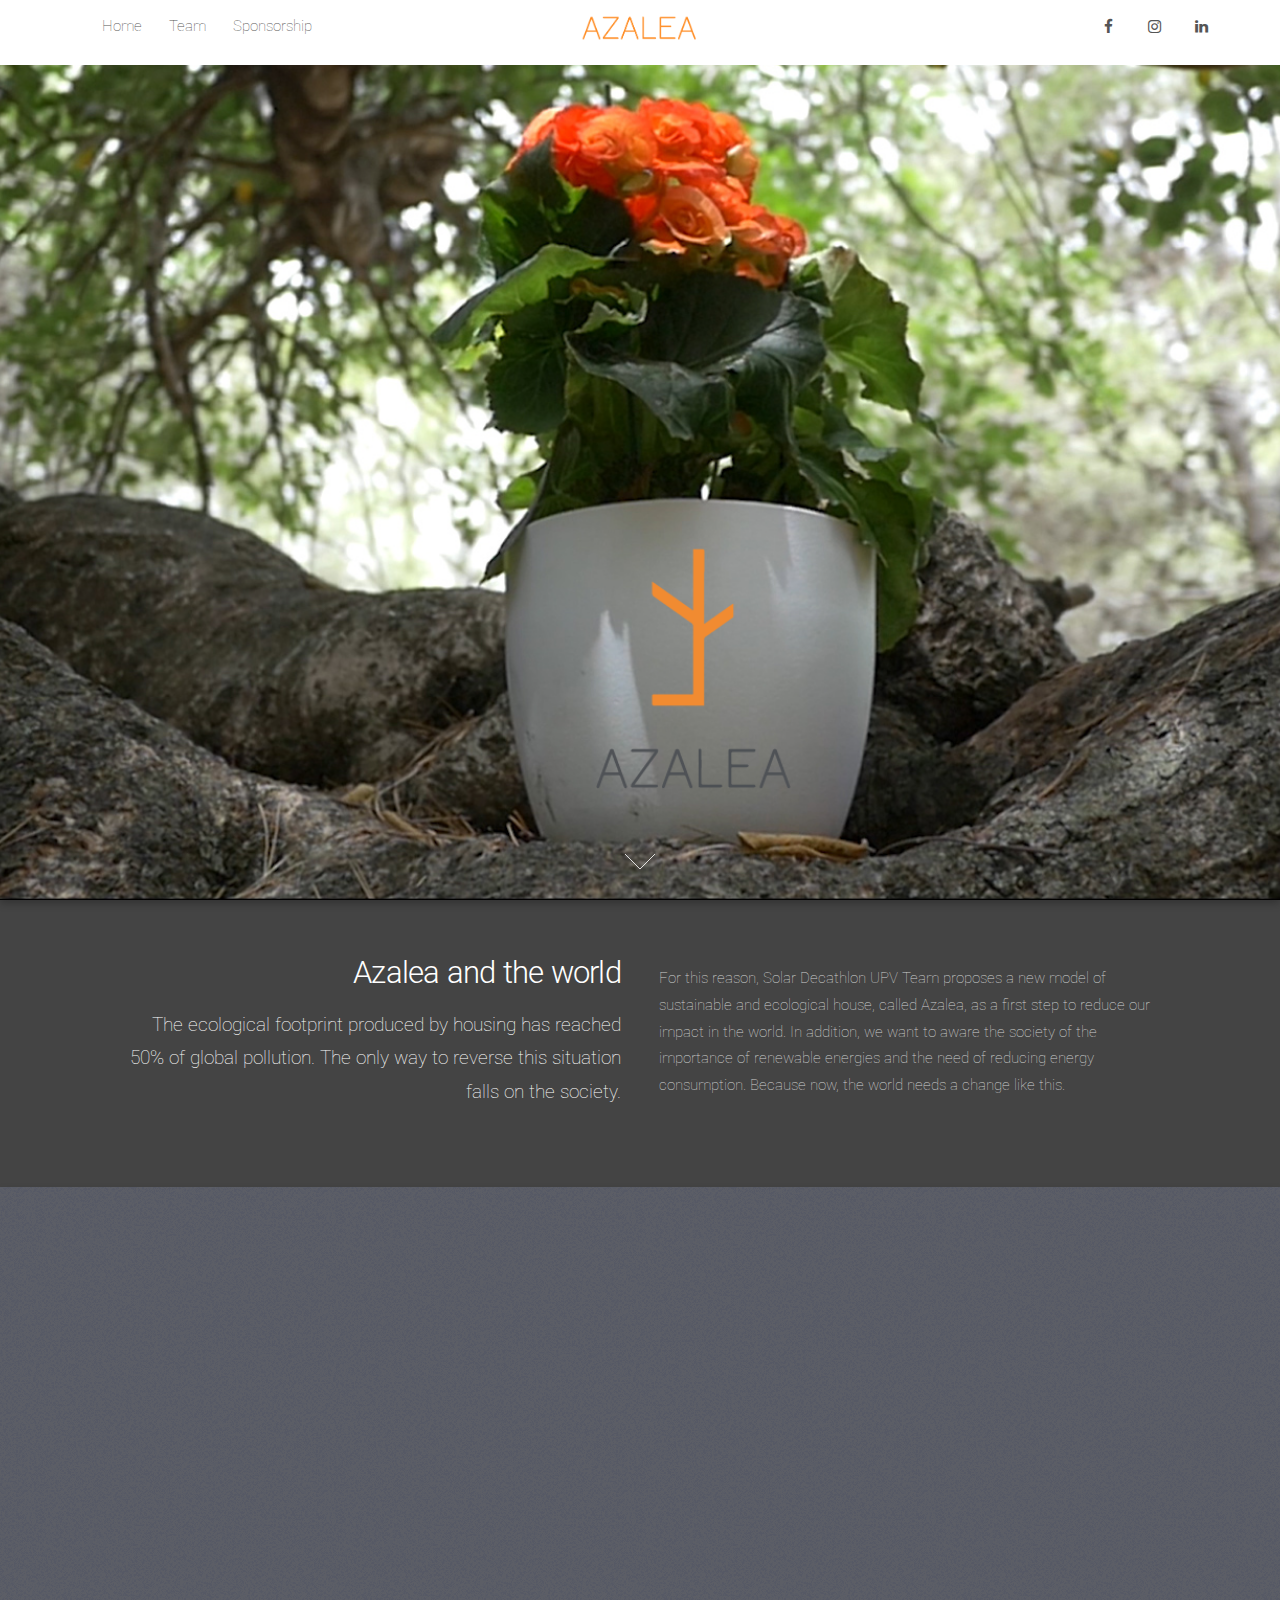
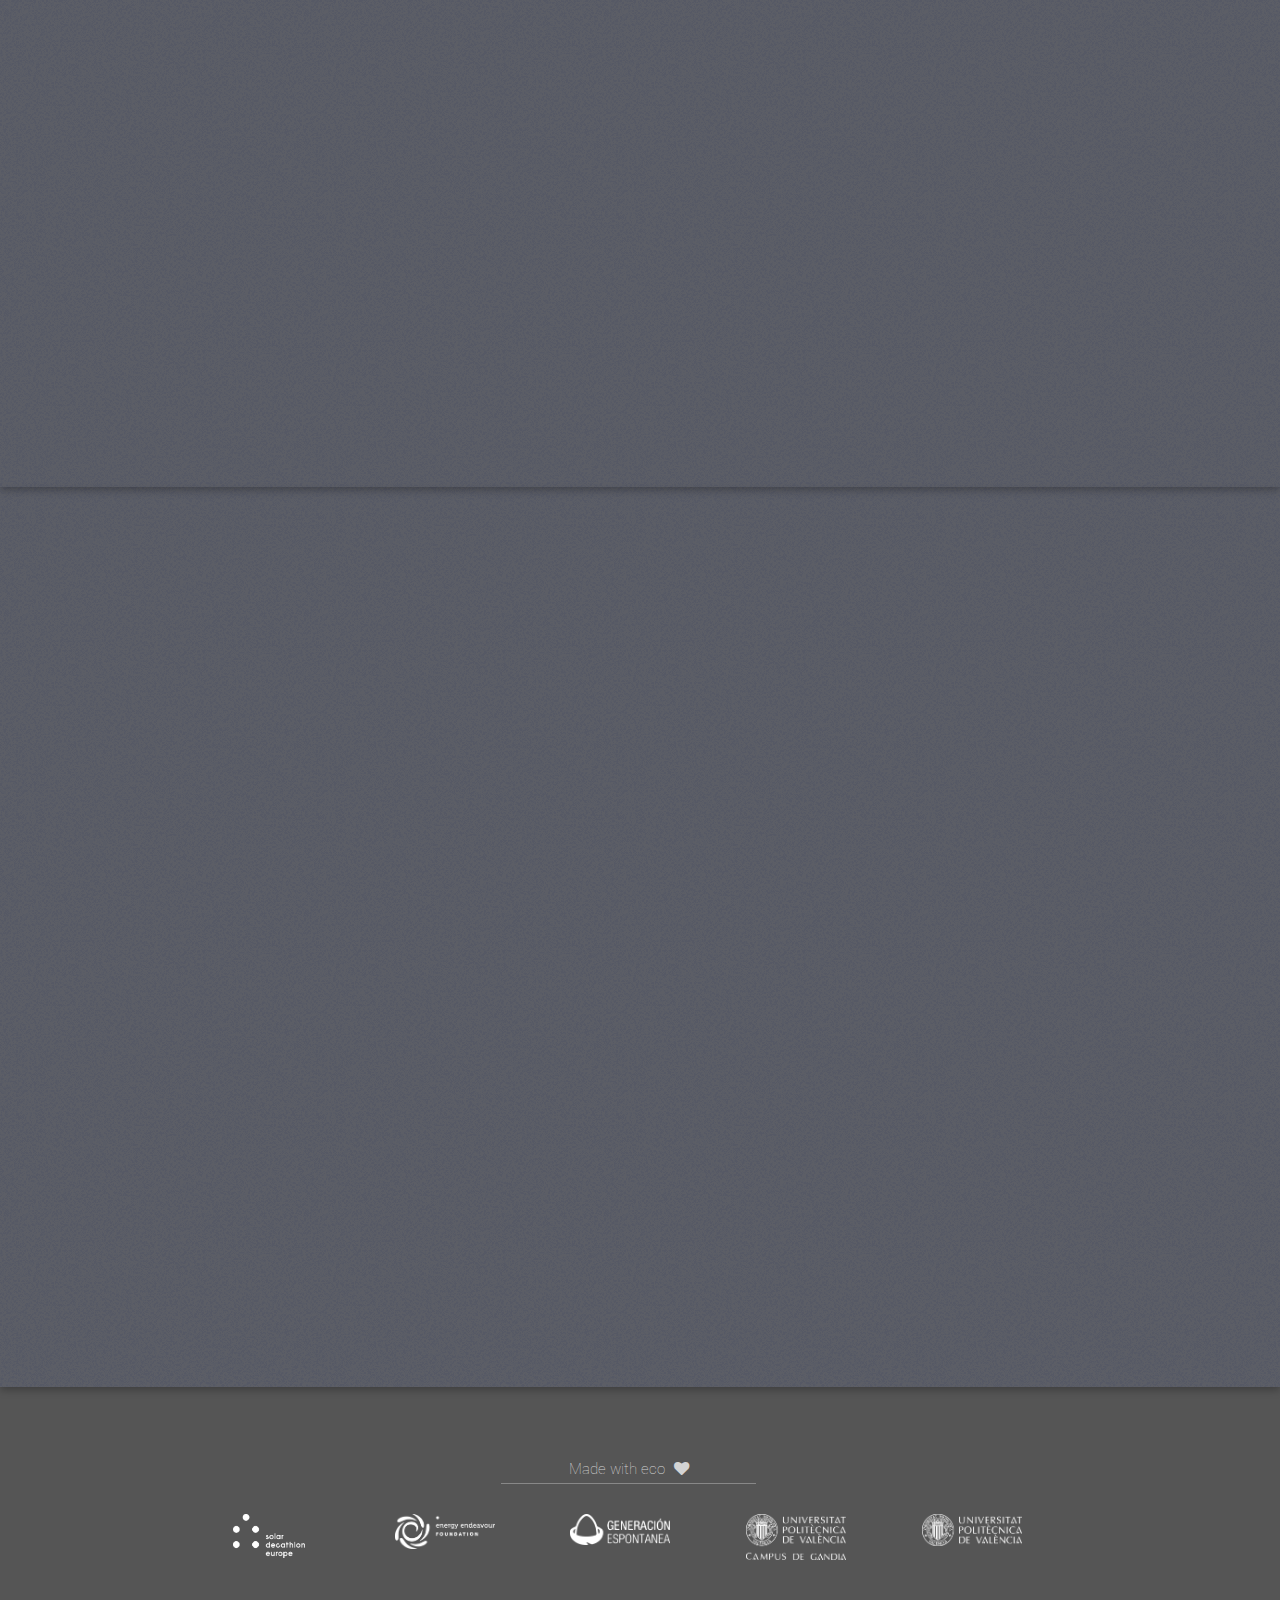
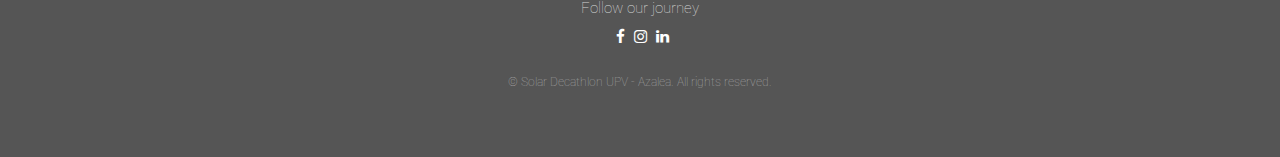
==== pruebas/index.html @ 136bdf91 "Imatge equip" ====
<!DOCTYPE HTML>
<html>
	<head>
		<title>SD UPV · AZALEA</title>
		<meta charset="utf-8" />
		<meta name="viewport" content="width=device-width, initial-scale=1" />
		<!--[if lte IE 8]><script src="assets/js/ie/html5shiv.js"></script><![endif]-->
		<link rel="stylesheet" href="assets/css/main.css" />
		<link rel="stylesheet" href="assets/css/styles.css" />
		<!--[if lte IE 9]><link rel="stylesheet" href="assets/css/ie9.css" /><![endif]-->
		<!--[if lte IE 8]><link rel="stylesheet" href="assets/css/ie8.css" /><![endif]-->
	</head>
	<body class="landing">
		<div id="page-wrapper">

			<!-- Header -->
				<header id="header">
					<nav id="nav">
						<div class="container">
							<div class="row">
								<div class="4u 12u$(medium) pages">
									<ul>
										<li><a href="index.html">Home</a></li>
										<li><a href="team.html">Team</a></li>
										<li><a href="sponsorship.html">Sponsorship</a></li>
									</ul>
								</div>
								<div class="4u 12u$(medium) azalealogo">
									<img src="images/azalea.png" class="logo">
								</div>
								<div class="4u 12u$(medium)">
									<ul class="rrss">
										<li><a target="_blank" href="https://www.facebook.com/azaleaupv/?notif_t=fbpage_fan_invite&notif_id=1496694563465762" class="icon fa-facebook"><span class="label"></span></a></li>
										<li><a target="_blank" href="https://www.instagram.com/azaleaupv/" class="icon fa-instagram"><span class="label"></span></a></li>
										<li><a target="_blank" href="https://www.linkedin.com/company/11190028/" class="icon fa-linkedin"><span class="label"></span></a></li>
									</ul>
								</div>
							</div>
						</div>
					</nav>
				</header>

			<!-- Banner -->
				<section id="banner" class="banner_index">
					<div class="content">
					</div>
					<a href="#one" class="goto-next scrolly">Next</a>
				</section>

			<!-- One -->
				<section id="one" class="style1 bottom">
					<div class="content">
						<div class="container">
							<div class="row first">
								<div class="6u 12u$(medium)">
									<header>
										<h2 class="name">Azalea and the world</h2>
										<p class="footprint">The ecological footprint produced by housing has reached 50% of global pollution. The only way to reverse this situation falls on the society.</p>
									</header>
								</div>
								<div class="6u 12u$(medium) sdupv_text">
									<p>For this reason, Solar Decathlon UPV Team proposes a new model of sustainable and ecological house, called Azalea, as a first step to reduce our impact in the world. In addition, we want to aware the society of the importance of renewable energies and the need of reducing energy consumption. Because now, the world needs a change like this.</p>
								</div>
							</div>
						</div>







					</div>
					<a href="#two" class="goto-next scrolly">Next</a>
				</section>

			<!-- Two -->
				<section id="two" class="spotlight style2 right">
					<span class="image fit main"><img src="images/pic03.jpg" alt="" /></span>
					<div class="content sde">
						<div class="sdeimage">
						<img src="images/sdewhite.png" class="sdewhite">
						</div>
						<header class="sdeimage">
							<h2>Solar Decathlon Europe</h2>
							<p class="place">Hungary 2019</p>
						</header>
						<p class="sdetext">Solar Decathlon Europe is an International University Competition, promoted by the US government, which seeks research and development of efficient and sustainable housing. For this reason, twenty Universities around the world will compete to present a bioclimatic house project supplied mainly by solar energy. The innovation and the awareness are a fundamental part to create a positive impact on society.</p>
						<ul class="actions sdeimage">
							<li><a href="http://solardecathlon.eu/" target="_blank" class="button">Discover More</a></li>
						</ul>
					</div>
					<a href="#three" class="goto-next scrolly">Next</a>
				</section>

			<!-- Three -->
				<section id="three" class="spotlight style3 left">
					<span class="image fit main bottom"><img src="images/pic09.jpg" alt="" /></span>
					<div class="content team">
						<header>
							<h2>Meet the team</h2>
						</header>
						<p>We are a team of 30 students and professionals composed by different disciplines such as architecture, engineering, audiovisual communication and marketing. Our first step is contend in the Solar Decathlon Europe in Hungary 2019 with Azalea project.</p>
						<ul class="actions">
							<li><a href="team.html" class="button">Meet the Team</a></li>
						</ul>
					</div>
					<a href="#four" class="goto-next scrolly">Next</a>
				</section>

			<!-- Four -->
			<!--	<section id="four" class="wrapper style1 special fade-up">
					<div class="container">
						<header class="major">
							<h2>Accumsan sed tempus adipiscing blandit</h2>
							<p>Iaculis ac volutpat vis non enim gravida nisi faucibus posuere arcu consequat</p>
						</header>
						<div class="box alt">
							<div class="row uniform">
								<section class="4u 6u(medium) 12u$(xsmall)">
									<span class="icon alt major fa-area-chart"></span>
									<h3>Ipsum sed commodo</h3>
									<p>Feugiat accumsan lorem eu ac lorem amet accumsan donec. Blandit orci porttitor.</p>
								</section>
								<section class="4u 6u$(medium) 12u$(xsmall)">
									<span class="icon alt major fa-comment"></span>
									<h3>Eleifend lorem ornare</h3>
									<p>Feugiat accumsan lorem eu ac lorem amet accumsan donec. Blandit orci porttitor.</p>
								</section>
								<section class="4u$ 6u(medium) 12u$(xsmall)">
									<span class="icon alt major fa-flask"></span>
									<h3>Cubilia cep lobortis</h3>
									<p>Feugiat accumsan lorem eu ac lorem amet accumsan donec. Blandit orci porttitor.</p>
								</section>
								<section class="4u 6u$(medium) 12u$(xsmall)">
									<span class="icon alt major fa-paper-plane"></span>
									<h3>Non semper interdum</h3>
									<p>Feugiat accumsan lorem eu ac lorem amet accumsan donec. Blandit orci porttitor.</p>
								</section>
								<section class="4u 6u(medium) 12u$(xsmall)">
									<span class="icon alt major fa-file"></span>
									<h3>Odio laoreet accumsan</h3>
									<p>Feugiat accumsan lorem eu ac lorem amet accumsan donec. Blandit orci porttitor.</p>
								</section>
								<section class="4u$ 6u$(medium) 12u$(xsmall)">
									<span class="icon alt major fa-lock"></span>
									<h3>Massa arcu accumsan</h3>
									<p>Feugiat accumsan lorem eu ac lorem amet accumsan donec. Blandit orci porttitor.</p>
								</section>
							</div>
						</div>
						<footer class="major">
							<ul class="actions">
								<li><a href="#" class="button">Magna sed feugiat</a></li>
							</ul>
						</footer>
					</div>
				</section>
			-->

			<!-- Five -->
			<!--
				<section id="five" class="wrapper style2 special fade">
					<div class="container">
						<header>
							<h2>Magna faucibus lorem diam</h2>
							<p>Ante metus praesent faucibus ante integer id accumsan eleifend</p>
						</header>
						<form method="post" action="#" class="container 50%">
							<div class="row uniform 50%">
								<div class="8u 12u$(xsmall)"><input type="email" name="email" id="email" placeholder="Your Email Address" /></div>
								<div class="4u$ 12u$(xsmall)"><input type="submit" value="Get Started" class="fit special" /></div>
							</div>
						</form>
					</div>
				</section>
			-->
			<!-- Footer -->
				<footer id="footer" class="foot">
					<div class="container">
						<p class="eco">Made with eco <span class="fa fa-heart heart" aria-hidden="true"></span></p>
						<div class="row logosfooter">
							<div class="2u 4u$(medium)">
								<img src="images/sdefooter.png" class="sdefooter">
							</div>
							<div class="2u 4u$(medium)">
								<img src="images/eeffooter.png" class="eeffooter">
							</div>
							<div class="2u 4u$(medium)">
								<img src="images/gefooter.png" class="gefooter">
							</div>
							<div class="2u 4u$(medium)">
								<img src="images/upvgandiafooter.png" class="upvgandiafooter">
							</div>
							<div class="2u 4u$(medium)">
								<img src="images/upvfooter.png" class="upvfooter">
							</div>
						</div>
					</div>
					<div class="container journey">
						<p> Follow our journey</p>
						<div class="row rrssfooter">
							<div class="12u">
								<a target="_blank" href="https://www.facebook.com/azaleaupv/?notif_t=fbpage_fan_invite&notif_id=1496694563465762" class="icon fa-facebook"><span class="label"></span></a>
								<a target="_blank" href="https://www.instagram.com/azaleaupv/" class="icon fa-instagram"><span class="label"></span></a>
								<a target="_blank" href="https://www.linkedin.com/company/11190028/" class="icon fa-linkedin"><span class="label"></span></a>
						</div>
					</div>

					<ul class="copyright">
						<li>&copy; Solar Decathlon UPV - Azalea. All rights reserved.</li>
					</ul>
				</footer>

		</div>

		<!-- Scripts -->
			<script src="assets/js/jquery.min.js"></script>
			<script src="assets/js/jquery.scrolly.min.js"></script>
			<script src="assets/js/jquery.dropotron.min.js"></script>
			<script src="assets/js/jquery.scrollex.min.js"></script>
			<script src="assets/js/skel.min.js"></script>
			<script src="assets/js/util.js"></script>
			<!--[if lte IE 8]><script src="assets/js/ie/respond.min.js"></script><![endif]-->
			<script src="assets/js/main.js"></script>

	</body>
</html>
---- pruebas/assets/css/main.css ----
@import url("font-awesome.min.css");
@import url("https://fonts.googleapis.com/css?family=Roboto:100,300,100italic,300italic");

/*
	Landed by HTML5 UP
	html5up.net | @ajlkn
	Free for personal and commercial use under the CCA 3.0 license (html5up.net/license)
*/

/* Reset */

	html, body, div, span, applet, object, iframe, h1, h2, h3, h4, h5, h6, p, blockquote, pre, a, abbr, acronym, address, big, cite, code, del, dfn, em, img, ins, kbd, q, s, samp, small, strike, strong, sub, sup, tt, var, b, u, i, center, dl, dt, dd, ol, ul, li, fieldset, form, label, legend, table, caption, tbody, tfoot, thead, tr, th, td, article, aside, canvas, details, embed, figure, figcaption, footer, header, hgroup, menu, nav, output, ruby, section, summary, time, mark, audio, video {
		margin: 0;
		padding: 0;
		border: 0;
		font-size: 100%;
		font: inherit;
		vertical-align: baseline;
	}

	article, aside, details, figcaption, figure, footer, header, hgroup, menu, nav, section {
		display: block;
	}

	body {
		line-height: 1;
	}

	ol, ul {
		list-style: none;
	}

	blockquote, q {
		quotes: none;
	}

	blockquote:before, blockquote:after, q:before, q:after {
		content: '';
		content: none;
	}

	table {
		border-collapse: collapse;
		border-spacing: 0;
	}

	body {
		-webkit-text-size-adjust: none;
	}

/* Box Model */

	*, *:before, *:after {
		-moz-box-sizing: border-box;
		-webkit-box-sizing: border-box;
		box-sizing: border-box;
	}

/* Containers */

	.container {
		margin-left: auto;
		margin-right: auto;
	}

	.container.\31 25\25 {	/* 125% */
		width: 100%;
		max-width: 87.5em;
		min-width: 70em;
	}

	.container.\37 5\25 {	/* 75% */
		width: 52.5em;
	}

	.container.\35 0\25 {	/* 50% */
		width: 35em;
	}

	.container.\32 5\25 {	/* 25% */
		width: 17.5em;
	}

	.container {
		width: 70em;
	}
    .first{
        padding: 50px;
    }
	@media screen and (max-width: 1680px) {

		.container.\31 25\25 {	/* 125% */
			width: 100%;
			max-width: 87.5em;
			min-width: 70em;
		}

		.container.\37 5\25 {	/* 75% */
			width: 52.5em;
		}

		.container.\35 0\25 {
			width: 35em;
		}

		.container.\32 5\25 {
			width: 17.5em;
		}

		.container {
			width: 70em;
		}

	}

	@media screen and (max-width: 1280px) {

		.container.\31 25\25 {	/* 125% */
			width: 100%;
			max-width: 112.5%;
			min-width: 90%;
		}

		.container.\37 5\25 {	/* 75% */
			width: 67.5%;
		}

		.container.\35 0\25 {
			width: 45%;
		}

		.container.\32 5\25 {
			width: 22.5%;
		}

		.container {
			width: 90%;
		}

	}

	@media screen and (max-width: 980px) {

		.container.\31 25\25 {	/* 125% */
			width: 100%;
			max-width: 125%;
			min-width: 100%;
		}

		.container.\37 5\25 {	/* 75% */
			width: 75%;
		}

		.container.\35 0\25 {
			width: 50%;
		}

		.container.\32 5\25 {
			width: 25%;
		}

		.container {
			width: 100% !important;
		}

	}

	@media screen and (max-width: 736px) {

		.container.\31 25\25 {	/* 125% */
			width: 100%;
			max-width: 125%;
			min-width: 100%;
		}

		.container.\37 5\25 {	/* 75% */
			width: 75%;
		}

		.container.\35 0\25 {
			width: 50%;
		}

		.container.\32 5\25 {
			width: 25%;
		}

		.container {
			width: 100% !important;
		}

	}

	@media screen and (max-width: 480px) {

		.container.\31 25\25 {	/* 125% */
			width: 100%;
			max-width: 125%;
			min-width: 100%;
		}

		.container.\37 5\25 {	/* 75% */
			width: 75%;
		}

		.container.\35 0\25 {
			width: 50%;
		}

		.container.\32 5\25 {
			width: 25%;
		}

		.container {
			width: 100% !important;
		}

	}

/* Grid */

	.row {
		border-bottom: solid 1px transparent;
		-moz-box-sizing: border-box;
		-webkit-box-sizing: border-box;
		box-sizing: border-box;
	}

	.row > * {
		float: left;
		-moz-box-sizing: border-box;
		-webkit-box-sizing: border-box;
		box-sizing: border-box;
	}

	.row:after, .row:before {
		content: '';
		display: block;
		clear: both;
		height: 0;
	}

	.row.uniform > * > :first-child {
		margin-top: 0;
	}

	.row.uniform > * > :last-child {
		margin-bottom: 0;
	}

	.row.\30 \25 > * {
		padding: 0 0 0 0em;
	}

	.row.\30 \25 {
		margin: 0 0 -1px 0em;
	}

	.row.uniform.\30 \25 > * {
		padding: 0em 0 0 0em;
	}

	.row.uniform.\30 \25 {
		margin: 0em 0 -1px 0em;
	}

	.row > * {
		padding: 0 0 0 2.5em;
	}

	.row {
		margin: 0 0 -1px -2.5em;
	}

	.row.uniform > * {
		padding: 2.5em 0 0 2.5em;
	}

	.row.uniform {
		margin: -2.5em 0 -1px -2.5em;
	}

	.row.\32 00\25 > * {
		padding: 0 0 0 5em;
	}

	.row.\32 00\25 {
		margin: 0 0 -1px -5em;
	}

	.row.uniform.\32 00\25 > * {
		padding: 5em 0 0 5em;
	}

	.row.uniform.\32 00\25 {
		margin: -5em 0 -1px -5em;
	}

	.row.\31 50\25 > * {
		padding: 0 0 0 3.75em;
	}

	.row.\31 50\25 {
		margin: 0 0 -1px -3.75em;
	}

	.row.uniform.\31 50\25 > * {
		padding: 3.75em 0 0 3.75em;
	}

	.row.uniform.\31 50\25 {
		margin: -3.75em 0 -1px -3.75em;
	}

	.row.\35 0\25 > * {
		padding: 0 0 0 1.25em;
	}

	.row.\35 0\25 {
		margin: 0 0 -1px -1.25em;
	}

	.row.uniform.\35 0\25 > * {
		padding: 1.25em 0 0 1.25em;
	}

	.row.uniform.\35 0\25 {
		margin: -1.25em 0 -1px -1.25em;
	}

	.row.\32 5\25 > * {
		padding: 0 0 0 0.625em;
	}

	.row.\32 5\25 {
		margin: 0 0 -1px -0.625em;
	}

	.row.uniform.\32 5\25 > * {
		padding: 0.625em 0 0 0.625em;
	}

	.row.uniform.\32 5\25 {
		margin: -0.625em 0 -1px -0.625em;
	}

	.\31 2u, .\31 2u\24 {
		width: 100%;
		clear: none;
		margin-left: 0;
	}

	.\31 1u, .\31 1u\24 {
		width: 91.6666666667%;
		clear: none;
		margin-left: 0;
	}

	.\31 0u, .\31 0u\24 {
		width: 83.3333333333%;
		clear: none;
		margin-left: 0;
	}

	.\39 u, .\39 u\24 {
		width: 75%;
		clear: none;
		margin-left: 0;
	}

	.\38 u, .\38 u\24 {
		width: 66.6666666667%;
		clear: none;
		margin-left: 0;
	}

	.\37 u, .\37 u\24 {
		width: 58.3333333333%;
		clear: none;
		margin-left: 0;
	}

	.\36 u, .\36 u\24 {
		width: 50%;
		clear: none;
		margin-left: 0;
	}

	.\35 u, .\35 u\24 {
		width: 41.6666666667%;
		clear: none;
		margin-left: 0;
	}

	.\34 u, .\34 u\24 {
		width: 33.3333333333%;
		clear: none;
		margin-left: 0;
	}

	.\33 u, .\33 u\24 {
		width: 25%;
		clear: none;
		margin-left: 0;
	}

	.\32 u, .\32 u\24 {
		width: 16.6666666667%;
		clear: none;
		margin-left: 0;
	}

	.\31 u, .\31 u\24 {
		width: 8.3333333333%;
		clear: none;
		margin-left: 0;
	}

	.\31 2u\24 + *,
	.\31 1u\24 + *,
	.\31 0u\24 + *,
	.\39 u\24 + *,
	.\38 u\24 + *,
	.\37 u\24 + *,
	.\36 u\24 + *,
	.\35 u\24 + *,
	.\34 u\24 + *,
	.\33 u\24 + *,
	.\32 u\24 + *,
	.\31 u\24 + * {
		clear: left;
	}

	.\-11u {
		margin-left: 91.66667%;
	}

	.\-10u {
		margin-left: 83.33333%;
	}

	.\-9u {
		margin-left: 75%;
	}

	.\-8u {
		margin-left: 66.66667%;
	}

	.\-7u {
		margin-left: 58.33333%;
	}

	.\-6u {
		margin-left: 50%;
	}

	.\-5u {
		margin-left: 41.66667%;
	}

	.\-4u {
		margin-left: 33.33333%;
	}

	.\-3u {
		margin-left: 25%;
	}

	.\-2u {
		margin-left: 16.66667%;
	}

	.\-1u {
		margin-left: 8.33333%;
	}

	@media screen and (max-width: 1680px) {

		.row > * {
			padding: 0 0 0 2.5em;
		}

		.row {
			margin: 0 0 -1px -2.5em;
		}

		.row.uniform > * {
			padding: 2.5em 0 0 2.5em;
		}

		.row.uniform {
			margin: -2.5em 0 -1px -2.5em;
		}

		.row.\32 00\25 > * {
			padding: 0 0 0 5em;
		}

		.row.\32 00\25 {
			margin: 0 0 -1px -5em;
		}

		.row.uniform.\32 00\25 > * {
			padding: 5em 0 0 5em;
		}

		.row.uniform.\32 00\25 {
			margin: -5em 0 -1px -5em;
		}

		.row.\31 50\25 > * {
			padding: 0 0 0 3.75em;
		}

		.row.\31 50\25 {
			margin: 0 0 -1px -3.75em;
		}

		.row.uniform.\31 50\25 > * {
			padding: 3.75em 0 0 3.75em;
		}

		.row.uniform.\31 50\25 {
			margin: -3.75em 0 -1px -3.75em;
		}

		.row.\35 0\25 > * {
			padding: 0 0 0 1.25em;
		}

		.row.\35 0\25 {
			margin: 0 0 -1px -1.25em;
		}

		.row.uniform.\35 0\25 > * {
			padding: 1.25em 0 0 1.25em;
		}

		.row.uniform.\35 0\25 {
			margin: -1.25em 0 -1px -1.25em;
		}

		.row.\32 5\25 > * {
			padding: 0 0 0 0.625em;
		}

		.row.\32 5\25 {
			margin: 0 0 -1px -0.625em;
		}

		.row.uniform.\32 5\25 > * {
			padding: 0.625em 0 0 0.625em;
		}

		.row.uniform.\32 5\25 {
			margin: -0.625em 0 -1px -0.625em;
		}

		.\31 2u\28xlarge\29, .\31 2u\24\28xlarge\29 {
			width: 100%;
			clear: none;
			margin-left: 0;
		}

		.\31 1u\28xlarge\29, .\31 1u\24\28xlarge\29 {
			width: 91.6666666667%;
			clear: none;
			margin-left: 0;
		}

		.\31 0u\28xlarge\29, .\31 0u\24\28xlarge\29 {
			width: 83.3333333333%;
			clear: none;
			margin-left: 0;
		}

		.\39 u\28xlarge\29, .\39 u\24\28xlarge\29 {
			width: 75%;
			clear: none;
			margin-left: 0;
		}

		.\38 u\28xlarge\29, .\38 u\24\28xlarge\29 {
			width: 66.6666666667%;
			clear: none;
			margin-left: 0;
		}

		.\37 u\28xlarge\29, .\37 u\24\28xlarge\29 {
			width: 58.3333333333%;
			clear: none;
			margin-left: 0;
		}

		.\36 u\28xlarge\29, .\36 u\24\28xlarge\29 {
			width: 50%;
			clear: none;
			margin-left: 0;
		}

		.\35 u\28xlarge\29, .\35 u\24\28xlarge\29 {
			width: 41.6666666667%;
			clear: none;
			margin-left: 0;
		}

		.\34 u\28xlarge\29, .\34 u\24\28xlarge\29 {
			width: 33.3333333333%;
			clear: none;
			margin-left: 0;
		}

		.\33 u\28xlarge\29, .\33 u\24\28xlarge\29 {
			width: 25%;
			clear: none;
			margin-left: 0;
		}

		.\32 u\28xlarge\29, .\32 u\24\28xlarge\29 {
			width: 16.6666666667%;
			clear: none;
			margin-left: 0;
		}

		.\31 u\28xlarge\29, .\31 u\24\28xlarge\29 { /* 1u(xlarge), 1u$(xlarge) */
			width: 8.3333333333%;
			clear: none;
			margin-left: 0;
		}

		.\31 2u\24\28xlarge\29 + *,
		.\31 1u\24\28xlarge\29 + *,
		.\31 0u\24\28xlarge\29 + *,
		.\39 u\24\28xlarge\29 + *,
		.\38 u\24\28xlarge\29 + *,
		.\37 u\24\28xlarge\29 + *,
		.\36 u\24\28xlarge\29 + *,
		.\35 u\24\28xlarge\29 + *,
		.\34 u\24\28xlarge\29 + *,
		.\33 u\24\28xlarge\29 + *,
		.\32 u\24\28xlarge\29 + *,
		.\31 u\24\28xlarge\29 + * {
			clear: left;
		}

		.\-11u\28xlarge\29 {
			margin-left: 91.66667%;
		}

		.\-10u\28xlarge\29 {
			margin-left: 83.33333%;
		}

		.\-9u\28xlarge\29 {
			margin-left: 75%;
		}

		.\-8u\28xlarge\29 {
			margin-left: 66.66667%;
		}

		.\-7u\28xlarge\29 {
			margin-left: 58.33333%;
		}

		.\-6u\28xlarge\29 {
			margin-left: 50%;
		}

		.\-5u\28xlarge\29 {
			margin-left: 41.66667%;
		}

		.\-4u\28xlarge\29 {
			margin-left: 33.33333%;
		}

		.\-3u\28xlarge\29 {
			margin-left: 25%;
		}

		.\-2u\28xlarge\29 {
			margin-left: 16.66667%;
		}

		.\-1u\28xlarge\29 {
			margin-left: 8.33333%;
		}

	}

	@media screen and (max-width: 1280px) {

		.row > * {
			padding: 0 0 0 2.5em;
		}

		.row {
			margin: 0 0 -1px -2.5em;
		}

		.row.uniform > * {
			padding: 2.5em 0 0 2.5em;
		}

		.row.uniform {
			margin: -2.5em 0 -1px -2.5em;
		}

		.row.\32 00\25 > * {
			padding: 0 0 0 5em;
		}

		.row.\32 00\25 {
			margin: 0 0 -1px -5em;
		}

		.row.uniform.\32 00\25 > * {
			padding: 5em 0 0 5em;
		}

		.row.uniform.\32 00\25 {
			margin: -5em 0 -1px -5em;
		}

		.row.\31 50\25 > * {
			padding: 0 0 0 3.75em;
		}

		.row.\31 50\25 {
			margin: 0 0 -1px -3.75em;
		}

		.row.uniform.\31 50\25 > * {
			padding: 3.75em 0 0 3.75em;
		}

		.row.uniform.\31 50\25 {
			margin: -3.75em 0 -1px -3.75em;
		}

		.row.\35 0\25 > * {
			padding: 0 0 0 1.25em;
		}

		.row.\35 0\25 {
			margin: 0 0 -1px -1.25em;
		}

		.row.uniform.\35 0\25 > * {
			padding: 1.25em 0 0 1.25em;
		}

		.row.uniform.\35 0\25 {
			margin: -1.25em 0 -1px -1.25em;
		}

		.row.\32 5\25 > * {
			padding: 0 0 0 0.625em;
		}

		.row.\32 5\25 {
			margin: 0 0 -1px -0.625em;
		}

		.row.uniform.\32 5\25 > * {
			padding: 0.625em 0 0 0.625em;
		}

		.row.uniform.\32 5\25 {
			margin: -0.625em 0 -1px -0.625em;
		}

		.\31 2u\28large\29, .\31 2u\24\28large\29 {
			width: 100%;
			clear: none;
			margin-left: 0;
		}

		.\31 1u\28large\29, .\31 1u\24\28large\29 {
			width: 91.6666666667%;
			clear: none;
			margin-left: 0;
		}

		.\31 0u\28large\29, .\31 0u\24\28large\29 {
			width: 83.3333333333%;
			clear: none;
			margin-left: 0;
		}

		.\39 u\28large\29, .\39 u\24\28large\29 {
			width: 75%;
			clear: none;
			margin-left: 0;
		}

		.\38 u\28large\29, .\38 u\24\28large\29 {
			width: 66.6666666667%;
			clear: none;
			margin-left: 0;
		}

		.\37 u\28large\29, .\37 u\24\28large\29 {
			width: 58.3333333333%;
			clear: none;
			margin-left: 0;
		}

		.\36 u\28large\29, .\36 u\24\28large\29 {
			width: 50%;
			clear: none;
			margin-left: 0;
		}

		.\35 u\28large\29, .\35 u\24\28large\29 {
			width: 41.6666666667%;
			clear: none;
			margin-left: 0;
		}

		.\34 u\28large\29, .\34 u\24\28large\29 {
			width: 33.3333333333%;
			clear: none;
			margin-left: 0;
		}

		.\33 u\28large\29, .\33 u\24\28large\29 {
			width: 25%;
			clear: none;
			margin-left: 0;
		}

		.\32 u\28large\29, .\32 u\24\28large\29 {
			width: 16.6666666667%;
			clear: none;
			margin-left: 0;
		}

		.\31 u\28large\29, .\31 u\24\28large\29 {
			width: 8.3333333333%;
			clear: none;
			margin-left: 0;
		}

		.\31 2u\24\28large\29 + *,
		.\31 1u\24\28large\29 + *,
		.\31 0u\24\28large\29 + *,
		.\39 u\24\28large\29 + *,
		.\38 u\24\28large\29 + *,
		.\37 u\24\28large\29 + *,
		.\36 u\24\28large\29 + *,
		.\35 u\24\28large\29 + *,
		.\34 u\24\28large\29 + *,
		.\33 u\24\28large\29 + *,
		.\32 u\24\28large\29 + *,
		.\31 u\24\28large\29 + * {
			clear: left;
		}

		.\-11u\28large\29 {
			margin-left: 91.66667%;
		}

		.\-10u\28large\29 {
			margin-left: 83.33333%;
		}

		.\-9u\28large\29 {
			margin-left: 75%;
		}

		.\-8u\28large\29 {
			margin-left: 66.66667%;
		}

		.\-7u\28large\29 {
			margin-left: 58.33333%;
		}

		.\-6u\28large\29 {
			margin-left: 50%;
		}

		.\-5u\28large\29 {
			margin-left: 41.66667%;
		}

		.\-4u\28large\29 {
			margin-left: 33.33333%;
		}

		.\-3u\28large\29 {
			margin-left: 25%;
		}

		.\-2u\28large\29 {
			margin-left: 16.66667%;
		}

		.\-1u\28large\29 {
			margin-left: 8.33333%;
		}

	}

	@media screen and (max-width: 980px) {

		.row > * {
			padding: 0 0 0 2.5em;
		}

		.row {
			margin: 0 0 -1px -2.5em;
		}

		.row.uniform > * {
			padding: 2.5em 0 0 2.5em;
		}

		.row.uniform {
			margin: -2.5em 0 -1px -2.5em;
		}

		.row.\32 00\25 > * {
			padding: 0 0 0 5em;
		}

		.row.\32 00\25 {
			margin: 0 0 -1px -5em;
		}

		.row.uniform.\32 00\25 > * {
			padding: 5em 0 0 5em;
		}

		.row.uniform.\32 00\25 {
			margin: -5em 0 -1px -5em;
		}

		.row.\31 50\25 > * {
			padding: 0 0 0 3.75em;
		}

		.row.\31 50\25 {
			margin: 0 0 -1px -3.75em;
		}

		.row.uniform.\31 50\25 > * {
			padding: 3.75em 0 0 3.75em;
		}

		.row.uniform.\31 50\25 {
			margin: -3.75em 0 -1px -3.75em;
		}

		.row.\35 0\25 > * {
			padding: 0 0 0 1.25em;
		}

		.row.\35 0\25 {
			margin: 0 0 -1px -1.25em;
		}

		.row.uniform.\35 0\25 > * {
			padding: 1.25em 0 0 1.25em;
		}

		.row.uniform.\35 0\25 {
			margin: -1.25em 0 -1px -1.25em;
		}

		.row.\32 5\25 > * {
			padding: 0 0 0 0.625em;
		}

		.row.\32 5\25 {
			margin: 0 0 -1px -0.625em;
		}

		.row.uniform.\32 5\25 > * {
			padding: 0.625em 0 0 0.625em;
		}

		.row.uniform.\32 5\25 {
			margin: -0.625em 0 -1px -0.625em;
		}

		.\31 2u\28medium\29, .\31 2u\24\28medium\29 {
			width: 100%;
			clear: none;
			margin-left: 0;
		}

		.\31 1u\28medium\29, .\31 1u\24\28medium\29 {
			width: 91.6666666667%;
			clear: none;
			margin-left: 0;
		}

		.\31 0u\28medium\29, .\31 0u\24\28medium\29 {
			width: 83.3333333333%;
			clear: none;
			margin-left: 0;
		}

		.\39 u\28medium\29, .\39 u\24\28medium\29 {
			width: 75%;
			clear: none;
			margin-left: 0;
		}

		.\38 u\28medium\29, .\38 u\24\28medium\29 {
			width: 66.6666666667%;
			clear: none;
			margin-left: 0;
		}

		.\37 u\28medium\29, .\37 u\24\28medium\29 {
			width: 58.3333333333%;
			clear: none;
			margin-left: 0;
		}

		.\36 u\28medium\29, .\36 u\24\28medium\29 {
			width: 50%;
			clear: none;
			margin-left: 0;
		}

		.\35 u\28medium\29, .\35 u\24\28medium\29 {
			width: 41.6666666667%;
			clear: none;
			margin-left: 0;
		}

		.\34 u\28medium\29, .\34 u\24\28medium\29 {
			width: 33.3333333333%;
			clear: none;
			margin-left: 0;
		}

		.\33 u\28medium\29, .\33 u\24\28medium\29 {
			width: 25%;
			clear: none;
			margin-left: 0;
		}

		.\32 u\28medium\29, .\32 u\24\28medium\29 {
			width: 16.6666666667%;
			clear: none;
			margin-left: 0;
		}

		.\31 u\28medium\29, .\31 u\24\28medium\29 {
			width: 8.3333333333%;
			clear: none;
			margin-left: 0;
		}

		.\31 2u\24\28medium\29 + *,
		.\31 1u\24\28medium\29 + *,
		.\31 0u\24\28medium\29 + *,
		.\39 u\24\28medium\29 + *,
		.\38 u\24\28medium\29 + *,
		.\37 u\24\28medium\29 + *,
		.\36 u\24\28medium\29 + *,
		.\35 u\24\28medium\29 + *,
		.\34 u\24\28medium\29 + *,
		.\33 u\24\28medium\29 + *,
		.\32 u\24\28medium\29 + *,
		.\31 u\24\28medium\29 + * {
			clear: left;
		}

		.\-11u\28medium\29 {
			margin-left: 91.66667%;
		}

		.\-10u\28medium\29 {
			margin-left: 83.33333%;
		}

		.\-9u\28medium\29 {
			margin-left: 75%;
		}

		.\-8u\28medium\29 {
			margin-left: 66.66667%;
		}

		.\-7u\28medium\29 {
			margin-left: 58.33333%;
		}

		.\-6u\28medium\29 {
			margin-left: 50%;
		}

		.\-5u\28medium\29 {
			margin-left: 41.66667%;
		}

		.\-4u\28medium\29 {
			margin-left: 33.33333%;
		}

		.\-3u\28medium\29 {
			margin-left: 25%;
		}

		.\-2u\28medium\29 {
			margin-left: 16.66667%;
		}

		.\-1u\28medium\29 {
			margin-left: 8.33333%;
		}

	}

	@media screen and (max-width: 736px) {

		.row > * {
			padding: 0 0 0 2.5em;
		}

		.row {
			margin: 0 0 -1px -2.5em;
		}

		.row.uniform > * {
			padding: 2.5em 0 0 2.5em;
		}

		.row.uniform {
			margin: -2.5em 0 -1px -2.5em;
		}

		.row.\32 00\25 > * {
			padding: 0 0 0 5em;
		}

		.row.\32 00\25 {
			margin: 0 0 -1px -5em;
		}

		.row.uniform.\32 00\25 > * {
			padding: 5em 0 0 5em;
		}

		.row.uniform.\32 00\25 {
			margin: -5em 0 -1px -5em;
		}

		.row.\31 50\25 > * {
			padding: 0 0 0 3.75em;
		}

		.row.\31 50\25 {
			margin: 0 0 -1px -3.75em;
		}

		.row.uniform.\31 50\25 > * {
			padding: 3.75em 0 0 3.75em;
		}

		.row.uniform.\31 50\25 {
			margin: -3.75em 0 -1px -3.75em;
		}

		.row.\35 0\25 > * {
			padding: 0 0 0 1.25em;
		}

		.row.\35 0\25 {
			margin: 0 0 -1px -1.25em;
		}

		.row.uniform.\35 0\25 > * {
			padding: 1.25em 0 0 1.25em;
		}

		.row.uniform.\35 0\25 {
			margin: -1.25em 0 -1px -1.25em;
		}

		.row.\32 5\25 > * {
			padding: 0 0 0 0.625em;
		}

		.row.\32 5\25 {
			margin: 0 0 -1px -0.625em;
		}

		.row.uniform.\32 5\25 > * {
			padding: 0.625em 0 0 0.625em;
		}

		.row.uniform.\32 5\25 {
			margin: -0.625em 0 -1px -0.625em;
		}

		.\31 2u\28small\29, .\31 2u\24\28small\29 {
			width: 100%;
			clear: none;
			margin-left: 0;
		}

		.\31 1u\28small\29, .\31 1u\24\28small\29 {
			width: 91.6666666667%;
			clear: none;
			margin-left: 0;
		}

		.\31 0u\28small\29, .\31 0u\24\28small\29 {
			width: 83.3333333333%;
			clear: none;
			margin-left: 0;
		}

		.\39 u\28small\29, .\39 u\24\28small\29 {
			width: 75%;
			clear: none;
			margin-left: 0;
		}

		.\38 u\28small\29, .\38 u\24\28small\29 {
			width: 66.6666666667%;
			clear: none;
			margin-left: 0;
		}

		.\37 u\28small\29, .\37 u\24\28small\29 {
			width: 58.3333333333%;
			clear: none;
			margin-left: 0;
		}

		.\36 u\28small\29, .\36 u\24\28small\29 {
			width: 50%;
			clear: none;
			margin-left: 0;
		}

		.\35 u\28small\29, .\35 u\24\28small\29 {
			width: 41.6666666667%;
			clear: none;
			margin-left: 0;
		}

		.\34 u\28small\29, .\34 u\24\28small\29 {
			width: 33.3333333333%;
			clear: none;
			margin-left: 0;
		}

		.\33 u\28small\29, .\33 u\24\28small\29 {
			width: 25%;
			clear: none;
			margin-left: 0;
		}

		.\32 u\28small\29, .\32 u\24\28small\29 {
			width: 16.6666666667%;
			clear: none;
			margin-left: 0;
		}

		.\31 u\28small\29, .\31 u\24\28small\29 {
			width: 8.3333333333%;
			clear: none;
			margin-left: 0;
		}

		.\31 2u\24\28small\29 + *,
		.\31 1u\24\28small\29 + *,
		.\31 0u\24\28small\29 + *,
		.\39 u\24\28small\29 + *,
		.\38 u\24\28small\29 + *,
		.\37 u\24\28small\29 + *,
		.\36 u\24\28small\29 + *,
		.\35 u\24\28small\29 + *,
		.\34 u\24\28small\29 + *,
		.\33 u\24\28small\29 + *,
		.\32 u\24\28small\29 + *,
		.\31 u\24\28small\29 + * {
			clear: left;
		}

		.\-11u\28small\29 {
			margin-left: 91.66667%;
		}

		.\-10u\28small\29 {
			margin-left: 83.33333%;
		}

		.\-9u\28small\29 {
			margin-left: 75%;
		}

		.\-8u\28small\29 {
			margin-left: 66.66667%;
		}

		.\-7u\28small\29 {
			margin-left: 58.33333%;
		}

		.\-6u\28small\29 {
			margin-left: 50%;
		}

		.\-5u\28small\29 {
			margin-left: 41.66667%;
		}

		.\-4u\28small\29 {
			margin-left: 33.33333%;
		}

		.\-3u\28small\29 {
			margin-left: 25%;
		}

		.\-2u\28small\29 {
			margin-left: 16.66667%;
		}

		.\-1u\28small\29 {
			margin-left: 8.33333%;
		}

	}

	@media screen and (max-width: 480px) {

		.row > * {
			padding: 0 0 0 2.5em;
		}

		.row {
			margin: 0 0 -1px -2.5em;
		}

		.row.uniform > * {
			padding: 2.5em 0 0 2.5em;
		}

		.row.uniform {
			margin: -2.5em 0 -1px -2.5em;
		}

		.row.\32 00\25 > * {
			padding: 0 0 0 5em;
		}

		.row.\32 00\25 {
			margin: 0 0 -1px -5em;
		}

		.row.uniform.\32 00\25 > * {
			padding: 5em 0 0 5em;
		}

		.row.uniform.\32 00\25 {
			margin: -5em 0 -1px -5em;
		}

		.row.\31 50\25 > * {
			padding: 0 0 0 3.75em;
		}

		.row.\31 50\25 {
			margin: 0 0 -1px -3.75em;
		}

		.row.uniform.\31 50\25 > * {
			padding: 3.75em 0 0 3.75em;
		}

		.row.uniform.\31 50\25 {
			margin: -3.75em 0 -1px -3.75em;
		}

		.row.\35 0\25 > * {
			padding: 0 0 0 1.25em;
		}

		.row.\35 0\25 {
			margin: 0 0 -1px -1.25em;
		}

		.row.uniform.\35 0\25 > * {
			padding: 1.25em 0 0 1.25em;
		}

		.row.uniform.\35 0\25 {
			margin: -1.25em 0 -1px -1.25em;
		}

		.row.\32 5\25 > * {
			padding: 0 0 0 0.625em;
		}

		.row.\32 5\25 {
			margin: 0 0 -1px -0.625em;
		}

		.row.uniform.\32 5\25 > * {
			padding: 0.625em 0 0 0.625em;
		}

		.row.uniform.\32 5\25 {
			margin: -0.625em 0 -1px -0.625em;
		}

		.\31 2u\28xsmall\29, .\31 2u\24\28xsmall\29 {
			width: 100%;
			clear: none;
			margin-left: 0;
		}

		.\31 1u\28xsmall\29, .\31 1u\24\28xsmall\29 {
			width: 91.6666666667%;
			clear: none;
			margin-left: 0;
		}

		.\31 0u\28xsmall\29, .\31 0u\24\28xsmall\29 {
			width: 83.3333333333%;
			clear: none;
			margin-left: 0;
		}

		.\39 u\28xsmall\29, .\39 u\24\28xsmall\29 {
			width: 75%;
			clear: none;
			margin-left: 0;
		}

		.\38 u\28xsmall\29, .\38 u\24\28xsmall\29 {
			width: 66.6666666667%;
			clear: none;
			margin-left: 0;
		}

		.\37 u\28xsmall\29, .\37 u\24\28xsmall\29 {
			width: 58.3333333333%;
			clear: none;
			margin-left: 0;
		}

		.\36 u\28xsmall\29, .\36 u\24\28xsmall\29 {
			width: 50%;
			clear: none;
			margin-left: 0;
		}

		.\35 u\28xsmall\29, .\35 u\24\28xsmall\29 {
			width: 41.6666666667%;
			clear: none;
			margin-left: 0;
		}

		.\34 u\28xsmall\29, .\34 u\24\28xsmall\29 {
			width: 33.3333333333%;
			clear: none;
			margin-left: 0;
		}

		.\33 u\28xsmall\29, .\33 u\24\28xsmall\29 {
			width: 25%;
			clear: none;
			margin-left: 0;
		}

		.\32 u\28xsmall\29, .\32 u\24\28xsmall\29 {
			width: 16.6666666667%;
			clear: none;
			margin-left: 0;
		}

		.\31 u\28xsmall\29, .\31 u\24\28xsmall\29 {
			width: 8.3333333333%;
			clear: none;
			margin-left: 0;
		}

		.\31 2u\24\28xsmall\29 + *,
		.\31 1u\24\28xsmall\29 + *,
		.\31 0u\24\28xsmall\29 + *,
		.\39 u\24\28xsmall\29 + *,
		.\38 u\24\28xsmall\29 + *,
		.\37 u\24\28xsmall\29 + *,
		.\36 u\24\28xsmall\29 + *,
		.\35 u\24\28xsmall\29 + *,
		.\34 u\24\28xsmall\29 + *,
		.\33 u\24\28xsmall\29 + *,
		.\32 u\24\28xsmall\29 + *,
		.\31 u\24\28xsmall\29 + * {
			clear: left;
		}

		.\-11u\28xsmall\29 {
			margin-left: 91.66667%;
		}

		.\-10u\28xsmall\29 {
			margin-left: 83.33333%;
		}

		.\-9u\28xsmall\29 {
			margin-left: 75%;
		}

		.\-8u\28xsmall\29 {
			margin-left: 66.66667%;
		}

		.\-7u\28xsmall\29 {
			margin-left: 58.33333%;
		}

		.\-6u\28xsmall\29 {
			margin-left: 50%;
		}

		.\-5u\28xsmall\29 {
			margin-left: 41.66667%;
		}

		.\-4u\28xsmall\29 {
			margin-left: 33.33333%;
		}

		.\-3u\28xsmall\29 {
			margin-left: 25%;
		}

		.\-2u\28xsmall\29 {
			margin-left: 16.66667%;
		}

		.\-1u\28xsmall\29 {
			margin-left: 8.33333%;
		}

	}

/* Basic */

	html, body {
		background: #444;
	}

	body.is-loading *, body.is-loading *:before, body.is-loading *:after {
		-moz-animation: none !important;
		-webkit-animation: none !important;
		-ms-animation: none !important;
		animation: none !important;
		-moz-transition: none !important;
		-webkit-transition: none !important;
		-ms-transition: none !important;
		transition: none !important;
	}

	body, input, select, textarea {
		color: rgba(255, 255, 255, 0.75);
		font-family: "Roboto", Helvetica, sans-serif;
		font-size: 15pt;
		font-weight: 100;
		line-height: 1.75em;
	}

	a {
		-moz-transition: border-color 0.2s ease-in-out, color 0.2s ease-in-out;
		-webkit-transition: border-color 0.2s ease-in-out, color 0.2s ease-in-out;
		-ms-transition: border-color 0.2s ease-in-out, color 0.2s ease-in-out;
		transition: border-color 0.2s ease-in-out, color 0.2s ease-in-out;
		border-bottom: dotted 1px;
		color: #da8a3c;
		text-decoration: none;
	}

		a:hover {
			color: #da8a3c !important;
			border-bottom-color: transparent;
		}

	strong, b {
		color: #ffffff;
		font-weight: 300;
	}

	em, i {
		font-style: italic;
	}

	p {
		margin: 0 0 2em 0;
	}

	h1, h2, h3, h4, h5, h6 {
		color: #ffffff;
		font-weight: 300;
		line-height: 1em;
		margin: 0 0 1em 0;
	}

		h1 a, h2 a, h3 a, h4 a, h5 a, h6 a {
			color: inherit;
			border: 0;
		}

	h2 {
		font-size: 2em;
		line-height: 1.5em;
		letter-spacing: -0.025em;
	}

	h3 {
		font-size: 1.35em;
		line-height: 1.5em;
	}

	h4 {
		font-size: 1.1em;
		line-height: 1.5em;
	}

	h5 {
		font-size: 0.9em;
		line-height: 1.5em;
	}

	h6 {
		font-size: 0.7em;
		line-height: 1.5em;
	}

	sub {
		font-size: 0.8em;
		position: relative;
		top: 0.5em;
	}

	sup {
		font-size: 0.8em;
		position: relative;
		top: -0.5em;
	}

	hr {
		border: 0;
		border-bottom: solid 1px rgba(255, 255, 255, 0.3);
		margin: 3em 0;
	}

		hr.major {
			margin: 4em 0;
		}

	blockquote {
		border-left: solid 4px rgba(255, 255, 255, 0.3);
		font-style: italic;
		margin: 0 0 2em 0;
		padding: 0.5em 0 0.5em 2em;
	}

	code {
		background: rgba(255, 255, 255, 0.075);
		border-radius: 4px;
		font-family: "Courier New", monospace;
		font-size: 0.9em;
		margin: 0 0.25em;
		padding: 0.25em 0.65em;
	}

	pre {
		-webkit-overflow-scrolling: touch;
		font-family: "Courier New", monospace;
		font-size: 0.9em;
		margin: 0 0 2em 0;
	}

		pre code {
			display: block;
			line-height: 1.75em;
			padding: 1em 1.5em;
			overflow-x: auto;
		}

	.align-left {
		text-align: left;
	}

	.align-center {
		text-align: center;
	}

	.align-right {
		text-align: right;
	}

/* Loader */

	@-moz-keyframes spinner-show {
		0% {
			opacity: 0;
		}

		100% {
			opacity: 1;
		}
	}

	@-webkit-keyframes spinner-show {
		0% {
			opacity: 0;
		}

		100% {
			opacity: 1;
		}
	}

	@-ms-keyframes spinner-show {
		0% {
			opacity: 0;
		}

		100% {
			opacity: 1;
		}
	}

	@keyframes spinner-show {
		0% {
			opacity: 0;
		}

		100% {
			opacity: 1;
		}
	}

	@-moz-keyframes spinner-hide {
		0% {
			color: rgba(255, 255, 255, 0.15);
			z-index: 100001;
			-moz-transform: scale(1) rotate(0deg);
			-webkit-transform: scale(1) rotate(0deg);
			-ms-transform: scale(1) rotate(0deg);
			transform: scale(1) rotate(0deg);
		}

		99% {
			color: #1c1d26;
			z-index: 100001;
			-moz-transform: scale(0.5) rotate(360deg);
			-webkit-transform: scale(0.5) rotate(360deg);
			-ms-transform: scale(0.5) rotate(360deg);
			transform: scale(0.5) rotate(360deg);
		}

		100% {
			color: #1c1d26;
			z-index: -1;
			-moz-transform: scale(0.5) rotate(360deg);
			-webkit-transform: scale(0.5) rotate(360deg);
			-ms-transform: scale(0.5) rotate(360deg);
			transform: scale(0.5) rotate(360deg);
		}
	}

	@-webkit-keyframes spinner-hide {
		0% {
			color: rgba(255, 255, 255, 0.15);
			z-index: 100001;
			-moz-transform: scale(1) rotate(0deg);
			-webkit-transform: scale(1) rotate(0deg);
			-ms-transform: scale(1) rotate(0deg);
			transform: scale(1) rotate(0deg);
		}

		99% {
			color: #1c1d26;
			z-index: 100001;
			-moz-transform: scale(0.5) rotate(360deg);
			-webkit-transform: scale(0.5) rotate(360deg);
			-ms-transform: scale(0.5) rotate(360deg);
			transform: scale(0.5) rotate(360deg);
		}

		100% {
			color: #1c1d26;
			z-index: -1;
			-moz-transform: scale(0.5) rotate(360deg);
			-webkit-transform: scale(0.5) rotate(360deg);
			-ms-transform: scale(0.5) rotate(360deg);
			transform: scale(0.5) rotate(360deg);
		}
	}

	@-ms-keyframes spinner-hide {
		0% {
			color: rgba(255, 255, 255, 0.15);
			z-index: 100001;
			-moz-transform: scale(1) rotate(0deg);
			-webkit-transform: scale(1) rotate(0deg);
			-ms-transform: scale(1) rotate(0deg);
			transform: scale(1) rotate(0deg);
		}

		99% {
			color: #1c1d26;
			z-index: 100001;
			-moz-transform: scale(0.5) rotate(360deg);
			-webkit-transform: scale(0.5) rotate(360deg);
			-ms-transform: scale(0.5) rotate(360deg);
			transform: scale(0.5) rotate(360deg);
		}

		100% {
			color: #1c1d26;
			z-index: -1;
			-moz-transform: scale(0.5) rotate(360deg);
			-webkit-transform: scale(0.5) rotate(360deg);
			-ms-transform: scale(0.5) rotate(360deg);
			transform: scale(0.5) rotate(360deg);
		}
	}

	@keyframes spinner-hide {
		0% {
			color: rgba(255, 255, 255, 0.15);
			z-index: 100001;
			-moz-transform: scale(1) rotate(0deg);
			-webkit-transform: scale(1) rotate(0deg);
			-ms-transform: scale(1) rotate(0deg);
			transform: scale(1) rotate(0deg);
		}

		99% {
			color: #1c1d26;
			z-index: 100001;
			-moz-transform: scale(0.5) rotate(360deg);
			-webkit-transform: scale(0.5) rotate(360deg);
			-ms-transform: scale(0.5) rotate(360deg);
			transform: scale(0.5) rotate(360deg);
		}

		100% {
			color: #1c1d26;
			z-index: -1;
			-moz-transform: scale(0.5) rotate(360deg);
			-webkit-transform: scale(0.5) rotate(360deg);
			-ms-transform: scale(0.5) rotate(360deg);
			transform: scale(0.5) rotate(360deg);
		}
	}

	@-moz-keyframes spinner-rotate {
		0% {
			-moz-transform: scale(1) rotate(0deg);
			-webkit-transform: scale(1) rotate(0deg);
			-ms-transform: scale(1) rotate(0deg);
			transform: scale(1) rotate(0deg);
		}

		100% {
			-moz-transform: scale(1) rotate(360deg);
			-webkit-transform: scale(1) rotate(360deg);
			-ms-transform: scale(1) rotate(360deg);
			transform: scale(1) rotate(360deg);
		}
	}

	@-webkit-keyframes spinner-rotate {
		0% {
			-moz-transform: scale(1) rotate(0deg);
			-webkit-transform: scale(1) rotate(0deg);
			-ms-transform: scale(1) rotate(0deg);
			transform: scale(1) rotate(0deg);
		}

		100% {
			-moz-transform: scale(1) rotate(360deg);
			-webkit-transform: scale(1) rotate(360deg);
			-ms-transform: scale(1) rotate(360deg);
			transform: scale(1) rotate(360deg);
		}
	}

	@-ms-keyframes spinner-rotate {
		0% {
			-moz-transform: scale(1) rotate(0deg);
			-webkit-transform: scale(1) rotate(0deg);
			-ms-transform: scale(1) rotate(0deg);
			transform: scale(1) rotate(0deg);
		}

		100% {
			-moz-transform: scale(1) rotate(360deg);
			-webkit-transform: scale(1) rotate(360deg);
			-ms-transform: scale(1) rotate(360deg);
			transform: scale(1) rotate(360deg);
		}
	}

	@keyframes spinner-rotate {
		0% {
			-moz-transform: scale(1) rotate(0deg);
			-webkit-transform: scale(1) rotate(0deg);
			-ms-transform: scale(1) rotate(0deg);
			transform: scale(1) rotate(0deg);
		}

		100% {
			-moz-transform: scale(1) rotate(360deg);
			-webkit-transform: scale(1) rotate(360deg);
			-ms-transform: scale(1) rotate(360deg);
			transform: scale(1) rotate(360deg);
		}
	}

	@-moz-keyframes overlay-hide {
		0% {
			opacity: 1;
			z-index: 100000;
		}

		15% {
			opacity: 1;
			z-index: 100000;
		}

		99% {
			opacity: 0;
			z-index: 100000;
		}

		100% {
			opacity: 0;
			z-index: -1;
		}
	}

	@-webkit-keyframes overlay-hide {
		0% {
			opacity: 1;
			z-index: 100000;
		}

		15% {
			opacity: 1;
			z-index: 100000;
		}

		99% {
			opacity: 0;
			z-index: 100000;
		}

		100% {
			opacity: 0;
			z-index: -1;
		}
	}

	@-ms-keyframes overlay-hide {
		0% {
			opacity: 1;
			z-index: 100000;
		}

		15% {
			opacity: 1;
			z-index: 100000;
		}

		99% {
			opacity: 0;
			z-index: 100000;
		}

		100% {
			opacity: 0;
			z-index: -1;
		}
	}

	@keyframes overlay-hide {
		0% {
			opacity: 1;
			z-index: 100000;
		}

		15% {
			opacity: 1;
			z-index: 100000;
		}

		99% {
			opacity: 0;
			z-index: 100000;
		}

		100% {
			opacity: 0;
			z-index: -1;
		}
	}

	body.landing {
		text-decoration: none;
	}

		body.landing:before {
			-moz-osx-font-smoothing: grayscale;
			-webkit-font-smoothing: antialiased;
			font-family: FontAwesome;
			font-style: normal;
			font-weight: normal;
			text-transform: none !important;
		}

		body.landing:before {
			-moz-animation: spinner-show 1.5s 1 0.25s ease forwards, spinner-hide 0.25s ease-in-out forwards !important;
			-webkit-animation: spinner-show 1.5s 1 0.25s ease forwards, spinner-hide 0.25s ease-in-out forwards !important;
			-ms-animation: spinner-show 1.5s 1 0.25s ease forwards, spinner-hide 0.25s ease-in-out forwards !important;
			animation: spinner-show 1.5s 1 0.25s ease forwards, spinner-hide 0.25s ease-in-out forwards !important;
			-moz-transform-origin: 50% 50%;
			-webkit-transform-origin: 50% 50%;
			-ms-transform-origin: 50% 50%;
			transform-origin: 50% 50%;
			color: rgba(255, 255, 255, 0.15);
			content: '\f1ce';
			cursor: default;
			display: block;
			font-size: 2em;
			height: 2em;
			left: 50%;
			line-height: 2em;
			margin: -1em 0 0 -1em;
			opacity: 0;
			position: fixed;
			text-align: center;
			top: 50%;
			width: 2em;
			z-index: -1;
		}

		body.landing:after {
			-moz-animation: overlay-hide 1.5s ease-in forwards !important;
			-webkit-animation: overlay-hide 1.5s ease-in forwards !important;
			-ms-animation: overlay-hide 1.5s ease-in forwards !important;
			animation: overlay-hide 1.5s ease-in forwards !important;
			background: #1c1d26;
			content: '';
			display: block;
			height: 100%;
			left: 0;
			opacity: 0;
			position: fixed;
			top: 0;
			width: 100%;
			z-index: -1;
		}

		body.landing.is-loading:before {
			-moz-animation: spinner-show 1.5s 1 0.25s ease forwards, spinner-rotate 0.75s infinite linear !important;
			-webkit-animation: spinner-show 1.5s 1 0.25s ease forwards, spinner-rotate 0.75s infinite linear !important;
			-ms-animation: spinner-show 1.5s 1 0.25s ease forwards, spinner-rotate 0.75s infinite linear !important;
			animation: spinner-show 1.5s 1 0.25s ease forwards, spinner-rotate 0.75s infinite linear !important;
			z-index: 100001;
		}

		body.landing.is-loading:after {
			-moz-animation: none !important;
			-webkit-animation: none !important;
			-ms-animation: none !important;
			animation: none !important;
			opacity: 1;
			z-index: 100000;
		}

	@media (-webkit-min-device-pixel-ratio: 2) {

		body.landing:before {
			line-height: 2.025em;
		}

	}

/* Section/Article */

	section.special, article.special {
		text-align: center;
	}

	header p {
		color: #ffffff;
		position: relative;
		margin: 0 0 1.5em 0;
	}

	header h2 + p {
		font-size: 1.25em;
		margin-top: -1em;
		line-height: 1.75em;
	}

	header h3 + p {
		font-size: 1.1em;
		margin-top: -0.8em;
		line-height: 1.75em;
	}

	header h4 + p,
	header h5 + p,
	header h6 + p {
		font-size: 0.9em;
		margin-top: -0.6em;
		line-height: 1.5em;
	}

	header.major {
		margin: 0 0 4em 0;
		position: relative;
		text-align: center;
	}

		header.major:after {
			background: #da8a3c;
			content: '';
			display: inline-block;
			height: 0.2em;
			max-width: 20em;
			width: 75%;
		}

	footer.major {
		margin: 4em 0 0 0;
	}

/* Form */

	form {
		margin: 0 0 2em 0;
	}

	label {
		color: #ffffff;
		display: block;
		font-size: 0.9em;
		font-weight: 300;
		margin: 0 0 1em 0;
	}

	input[type="text"],
	input[type="password"],
	input[type="email"],
	select,
	textarea {
		-moz-appearance: none;
		-webkit-appearance: none;
		-ms-appearance: none;
		appearance: none;
		-moz-transition: border-color 0.2s ease-in-out;
		-webkit-transition: border-color 0.2s ease-in-out;
		-ms-transition: border-color 0.2s ease-in-out;
		transition: border-color 0.2s ease-in-out;
		background: transparent;
		border-radius: 4px;
		border: solid 1px rgba(255, 255, 255, 0.3);
		color: inherit;
		display: block;
		outline: 0;
		padding: 0 1em;
		text-decoration: none;
		width: 100%;
	}

		input[type="text"]:invalid,
		input[type="password"]:invalid,
		input[type="email"]:invalid,
		select:invalid,
		textarea:invalid {
			box-shadow: none;
		}

		input[type="text"]:focus,
		input[type="password"]:focus,
		input[type="email"]:focus,
		select:focus,
		textarea:focus {
			border-color: #da8a3c;
		}

	.select-wrapper {
		text-decoration: none;
		display: block;
		position: relative;
	}

		.select-wrapper:before {
			-moz-osx-font-smoothing: grayscale;
			-webkit-font-smoothing: antialiased;
			font-family: FontAwesome;
			font-style: normal;
			font-weight: normal;
			text-transform: none !important;
		}

		.select-wrapper:before {
			color: rgba(255, 255, 255, 0.3);
			content: '\f078';
			display: block;
			height: 3em;
			line-height: 3em;
			pointer-events: none;
			position: absolute;
			right: 0;
			text-align: center;
			top: 0;
			width: 3em;
		}

		.select-wrapper select::-ms-expand {
			display: none;
		}

	input[type="text"],
	input[type="password"],
	input[type="email"],
	select {
		height: 3em;
	}

	textarea {
		padding: 0.75em 1em;
	}

	select option {
		background-color: #1c1d26;
		color: #ffffff;
	}

	select:focus::-ms-value {
		background: transparent;
	}

	input[type="checkbox"],
	input[type="radio"] {
		-moz-appearance: none;
		-webkit-appearance: none;
		-ms-appearance: none;
		appearance: none;
		display: block;
		float: left;
		margin-right: -2em;
		opacity: 0;
		width: 1em;
		z-index: -1;
	}

		input[type="checkbox"] + label,
		input[type="radio"] + label {
			text-decoration: none;
			color: rgba(255, 255, 255, 0.75);
			cursor: pointer;
			display: inline-block;
			font-size: 1em;
			font-weight: 100;
			padding-left: 2.55em;
			padding-right: 0.75em;
			position: relative;
		}

			input[type="checkbox"] + label:before,
			input[type="radio"] + label:before {
				-moz-osx-font-smoothing: grayscale;
				-webkit-font-smoothing: antialiased;
				font-family: FontAwesome;
				font-style: normal;
				font-weight: normal;
				text-transform: none !important;
			}

			input[type="checkbox"] + label:before,
			input[type="radio"] + label:before {
				border-radius: 4px;
				border: solid 1px rgba(255, 255, 255, 0.3);
				content: '';
				display: inline-block;
				height: 1.8em;
				left: 0;
				line-height: 1.725em;
				position: absolute;
				text-align: center;
				top: 0;
				width: 1.8em;
			}

		input[type="checkbox"]:checked + label:before,
		input[type="radio"]:checked + label:before {
			background: rgba(255, 255, 255, 0.25);
			color: #ffffff;
			content: '\f00c';
		}

		input[type="checkbox"]:focus + label:before,
		input[type="radio"]:focus + label:before {
			border-color: #da8a3c;
		}

	input[type="checkbox"] + label:before {
		border-radius: 4px;
	}

	input[type="radio"] + label:before {
		border-radius: 100%;
	}

	::-webkit-input-placeholder {
		color: rgba(255, 255, 255, 0.5) !important;
		opacity: 1.0;
	}

	:-moz-placeholder {
		color: rgba(255, 255, 255, 0.5) !important;
		opacity: 1.0;
	}

	::-moz-placeholder {
		color: rgba(255, 255, 255, 0.5) !important;
		opacity: 1.0;
	}

	:-ms-input-placeholder {
		color: rgba(255, 255, 255, 0.5) !important;
		opacity: 1.0;
	}

	.formerize-placeholder {
		color: rgba(255, 255, 255, 0.5) !important;
		opacity: 1.0;
	}

/* Box */

	.box {
		border-radius: 4px;
		border: solid 1px rgba(255, 255, 255, 0.3);
		margin-bottom: 2em;
		padding: 1.5em;
	}

		.box > :last-child,
		.box > :last-child > :last-child,
		.box > :last-child > :last-child > :last-child {
			margin-bottom: 0;
		}

		.box.alt {
			border: 0;
			border-radius: 0;
			padding: 0;
		}

/* Icon */

	.icon {
		text-decoration: none;
		border-bottom: none;
		position: relative;
	}

		.icon:before {
			-moz-osx-font-smoothing: grayscale;
			-webkit-font-smoothing: antialiased;
			font-family: FontAwesome;
			font-style: normal;
			font-weight: normal;
			text-transform: none !important;
		}

		.icon > .label {
			display: none;
		}

		.icon.alt {
			text-decoration: none;
		}

			.icon.alt:before {
				-moz-osx-font-smoothing: grayscale;
				-webkit-font-smoothing: antialiased;
				font-family: FontAwesome;
				font-style: normal;
				font-weight: normal;
				text-transform: none !important;
			}

			.icon.alt:before {
				color: #1c1d26 !important;
				text-shadow: 1px 0 0 #ffffff, -1px 0 0 #ffffff, 0 1px 0 #ffffff, 0 -1px 0 #ffffff;
			}

		.icon.major {
			background: #272833;
			border-radius: 100%;
			cursor: default;
			display: inline-block;
			height: 6em;
			line-height: 6em;
			margin: 0 0 2em 0;
			text-align: center;
			width: 6em;
		}

			.icon.major:before {
				font-size: 2.25em;
			}

			.icon.major.alt {
				text-decoration: none;
			}

				.icon.major.alt:before {
					-moz-osx-font-smoothing: grayscale;
					-webkit-font-smoothing: antialiased;
					font-family: FontAwesome;
					font-style: normal;
					font-weight: normal;
					text-transform: none !important;
				}

				.icon.major.alt:before {
					color: #272833 !important;
					text-shadow: 1px 0 0 #ffffff, -1px 0 0 #ffffff, 0 1px 0 #ffffff, 0 -1px 0 #ffffff;
				}

/* Image */

	.image {
		border-radius: 4px;
		border: 0;
		display: inline-block;
		position: relative;
		overflow: hidden;
	}

		.image:before {
			content: '';
			display: block;
			position: absolute;
			left: 0;
			top: 0;
			background-image: url("images/overlay.png");
			width: 100%;
			height: 100%;
			z-index: 1;
		}

		.image img {
			border-radius: 4px;
			display: block;
		}

		.image.left {
			float: left;
			margin: 0 1.5em 1em 0;
			top: 0.25em;
		}

		.image.right {
			float: right;
			margin: 0 0 1em 1.5em;
			top: 0.25em;
		}

		.image.left, .image.right {
			max-width: 40%;
		}

			.image.left img, .image.right img {
				width: 100%;
			}

		.image.fit {
			display: block;
			margin: 0 0 2em 0;
			width: 100%;
		}

			.image.fit img {
				width: 100%;
			}

/* List */

	ol {
		list-style: decimal;
		margin: 0 0 2em 0;
		padding-left: 1.25em;
	}

		ol li {
			padding-left: 0.25em;
		}

	ul {
		list-style: disc;
		margin: 0 0 2em 0;
		padding-left: 1em;
	}

		ul li {
			padding-left: 0.5em;
		}

		ul.alt {
			list-style: none;
			padding-left: 0;
		}

			ul.alt li {
				border-top: solid 1px rgba(255, 255, 255, 0.3);
				padding: 0.5em 0;
			}

				ul.alt li:first-child {
					border-top: 0;
					padding-top: 0;
				}

		ul.icons {
			cursor: default;
			list-style: none;
			padding-left: 0;
		}

			ul.icons li {
				display: inline-block;
				height: 2.5em;
				line-height: 2.5em;
				padding: 0 0.5em;
			}

				ul.icons li .icon {
					font-size: 0.8em;
				}

					ul.icons li .icon:before {
						font-size: 2em;
					}

		ul.actions {
			cursor: default;
			list-style: none;
			padding-left: 0;
		}

			ul.actions li {
				display: inline-block;
				padding: 0 1em 0 0;
				vertical-align: middle;
			}

				ul.actions li:last-child {
					padding-right: 0;
				}

			ul.actions.small li {
				padding: 0 0.5em 0 0;
			}

			ul.actions.vertical li {
				display: block;
				padding: 1em 0 0 0;
			}

				ul.actions.vertical li:first-child {
					padding-top: 0;
				}

				ul.actions.vertical li > * {
					margin-bottom: 0;
				}

			ul.actions.vertical.small li {
				padding: 0.5em 0 0 0;
			}

				ul.actions.vertical.small li:first-child {
					padding-top: 0;
				}

			ul.actions.fit {
				display: table;
				margin-left: -1em;
				padding: 0;
				table-layout: fixed;
				width: calc(100% + 1em);
			}

				ul.actions.fit li {
					display: table-cell;
					padding: 0 0 0 1em;
				}

					ul.actions.fit li > * {
						margin-bottom: 0;
					}

				ul.actions.fit.small {
					margin-left: -0.5em;
					width: calc(100% + 0.5em);
				}

					ul.actions.fit.small li {
						padding: 0 0 0 0.5em;
					}

	dl {
		margin: 0 0 2em 0;
	}

/* Table */

	.table-wrapper {
		-webkit-overflow-scrolling: touch;
		overflow-x: auto;
	}

	table {
		margin: 0 0 2em 0;
		width: 100%;
	}

		table tbody tr {
			border: solid 1px rgba(255, 255, 255, 0.3);
			border-left: 0;
			border-right: 0;
		}

			table tbody tr:nth-child(2n + 1) {
				background-color: rgba(255, 255, 255, 0.075);
			}

		table td {
			padding: 0.75em 0.75em;
		}

		table th {
			color: #ffffff;
			font-size: 0.9em;
			font-weight: 300;
			padding: 0 0.75em 0.75em 0.75em;
			text-align: left;
		}

		table thead {
			border-bottom: solid 1px rgba(255, 255, 255, 0.3);
		}

		table tfoot {
			border-top: solid 1px rgba(255, 255, 255, 0.3);
		}

		table.alt {
			border-collapse: separate;
		}

			table.alt tbody tr td {
				border: solid 1px rgba(255, 255, 255, 0.3);
				border-left-width: 0;
				border-top-width: 0;
			}

				table.alt tbody tr td:first-child {
					border-left-width: 1px;
				}

			table.alt tbody tr:first-child td {
				border-top-width: 1px;
			}

			table.alt thead {
				border-bottom: 0;
			}

			table.alt tfoot {
				border-top: 0;
			}

/* Button */

	input[type="submit"],
	input[type="reset"],
	input[type="button"],
	.button {
		-moz-appearance: none;
		-webkit-appearance: none;
		-ms-appearance: none;
		appearance: none;
		-moz-transition: background-color 0.2s ease-in-out, color 0.2s ease-in-out, box-shadow 0.2s ease-in-out;
		-webkit-transition: background-color 0.2s ease-in-out, color 0.2s ease-in-out, box-shadow 0.2s ease-in-out;
		-ms-transition: background-color 0.2s ease-in-out, color 0.2s ease-in-out, box-shadow 0.2s ease-in-out;
		transition: background-color 0.2s ease-in-out, color 0.2s ease-in-out, box-shadow 0.2s ease-in-out;
		background-color: transparent;
		border-radius: 4px;
		border: 0;
		box-shadow: inset 0 0 0 1px rgba(255, 255, 255, 0.3);
		color: #ffffff !important;
		cursor: pointer;
		display: inline-block;
		font-weight: 300;
		height: 3em;
		line-height: 3em;
		padding: 0 2.25em;
		text-align: center;
		text-decoration: none;
		white-space: nowrap;
	}

		input[type="submit"]:hover, input[type="submit"]:active,
		input[type="reset"]:hover,
		input[type="reset"]:active,
		input[type="button"]:hover,
		input[type="button"]:active,
		.button:hover,
		.button:active {
			box-shadow: inset 0 0 0 1px #da8a3c;
			color: #da8a3c !important;
		}

		input[type="submit"]:active,
		input[type="reset"]:active,
		input[type="button"]:active,
		.button:active {
			background-color: rgba(228, 76, 101, 0.15);
		}

		input[type="submit"].icon:before,
		input[type="reset"].icon:before,
		input[type="button"].icon:before,
		.button.icon:before {
			margin-right: 0.5em;
		}

		input[type="submit"].fit,
		input[type="reset"].fit,
		input[type="button"].fit,
		.button.fit {
			display: block;
			margin: 0 0 1em 0;
			width: 100%;
		}

		input[type="submit"].small,
		input[type="reset"].small,
		input[type="button"].small,
		.button.small {
			font-size: 0.8em;
		}

		input[type="submit"].big,
		input[type="reset"].big,
		input[type="button"].big,
		.button.big {
			font-size: 1.35em;
		}

		input[type="submit"].special,
		input[type="reset"].special,
		input[type="button"].special,
		.button.special {
			background-color: #da8a3c;
			box-shadow: none;
			color: #ffffff !important;
		}

			input[type="submit"].special:hover,
			input[type="reset"].special:hover,
			input[type="button"].special:hover,
			.button.special:hover {
				background-color: #e76278;
			}

			input[type="submit"].special:active,
			input[type="reset"].special:active,
			input[type="button"].special:active,
			.button.special:active {
				background-color: #e13652;
			}

		input[type="submit"].disabled, input[type="submit"]:disabled,
		input[type="reset"].disabled,
		input[type="reset"]:disabled,
		input[type="button"].disabled,
		input[type="button"]:disabled,
		.button.disabled,
		.button:disabled {
			background-color: rgba(255, 255, 255, 0.3) !important;
			box-shadow: none !important;
			color: #ffffff !important;
			cursor: default;
			opacity: 0.25;
		}

/* Goto Next */

	.goto-next {
		border: 0;
		bottom: 0;
		display: block;
		height: 5em;
		left: 50%;
		margin: 0 0 0 -5em;
		overflow: hidden;
		position: absolute;
		text-indent: 10em;
		white-space: nowrap;
		width: 10em;
		z-index: 1;
	}

		.goto-next:before {
			background-image: url("images/arrow.svg");
			background-position: center center;
			background-repeat: no-repeat;
			background-size: contain;
			content: '';
			display: block;
			height: 1.5em;
			left: 50%;
			margin: -0.75em 0 0 -1em;
			position: absolute;
			top: 50%;
			width: 2em;
			z-index: 1;
		}

/* Spotlight */

	.spotlight {
		background-attachment: fixed;
		background-position: center center;
		background-size: cover;
		box-shadow: 0 0.25em 0.5em 0 rgba(0, 0, 0, 0.25);
		height: 100vh;
		overflow: hidden;
		position: relative;
	}

		.spotlight:nth-last-of-type(1) {
			z-index: 1;
		}

		.spotlight:nth-last-of-type(2) {
			z-index: 2;
		}

		.spotlight:nth-last-of-type(3) {
			z-index: 3;
		}

		.spotlight:nth-last-of-type(4) {
			z-index: 4;
		}

		.spotlight:nth-last-of-type(5) {
			z-index: 5;
		}

		.spotlight:nth-last-of-type(6) {
			z-index: 6;
		}

		.spotlight:nth-last-of-type(7) {
			z-index: 7;
		}

		.spotlight:nth-last-of-type(8) {
			z-index: 8;
		}

		.spotlight:nth-last-of-type(9) {
			z-index: 9;
		}

		.spotlight:nth-last-of-type(10) {
			z-index: 10;
		}

		.spotlight:nth-last-of-type(11) {
			z-index: 11;
		}

		.spotlight:nth-last-of-type(12) {
			z-index: 12;
		}

		.spotlight:nth-last-of-type(13) {
			z-index: 13;
		}

		.spotlight:nth-last-of-type(14) {
			z-index: 14;
		}

		.spotlight:nth-last-of-type(15) {
			z-index: 15;
		}

		.spotlight:nth-last-of-type(16) {
			z-index: 16;
		}

		.spotlight:nth-last-of-type(17) {
			z-index: 17;
		}

		.spotlight:nth-last-of-type(18) {
			z-index: 18;
		}

		.spotlight:nth-last-of-type(19) {
			z-index: 19;
		}

		.spotlight:nth-last-of-type(20) {
			z-index: 20;
		}

		.spotlight:before {
			background-image: url("images/overlay.png");
			content: '';
			display: block;
			height: 100%;
			left: 0;
			top: 0;
			width: 100%;
		}

		.spotlight .image.main {
			display: none;
		}

			.spotlight .image.main img {
				position: relative;
			}

		.spotlight .content {
			-moz-transform: translate(0,0);
			-webkit-transform: translate(0,0);
			-ms-transform: translate(0,0);
			transform: translate(0,0);
			-moz-transition: -moz-transform 1s ease, opacity 1s ease;
			-webkit-transition: -webkit-transform 1s ease, opacity 1s ease;
			-ms-transition: -ms-transform 1s ease, opacity 1s ease;
			transition: transform 1s ease, opacity 1s ease;
			background: rgba(23, 24, 32, 0.95);
			border-style: solid;
			opacity: 1;
			position: absolute;
		}

		.spotlight .goto-next {
			-moz-transform: translate(0,0);
			-webkit-transform: translate(0,0);
			-ms-transform: translate(0,0);
			transform: translate(0,0);
			-moz-transition: -moz-transform 0.75s ease, opacity 1s ease-in;
			-webkit-transition: -webkit-transform 0.75s ease, opacity 1s ease-in;
			-ms-transition: -ms-transform 0.75s ease, opacity 1s ease-in;
			transition: transform 0.75s ease, opacity 1s ease-in;
			-moz-transition-delay: 0.5s;
			-webkit-transition-delay: 0.5s;
			-ms-transition-delay: 0.5s;
			transition-delay: 0.5s;
			opacity: 1;
		}

		.spotlight.top .content, .spotlight.bottom .content {
			left: 0;
			padding: 5.1em 0 3.1em 0;
			width: 100%;
		}

		.spotlight.top .content {
			/*border-bottom-width: 0.35em;*/
			top: 0;
		}

		.spotlight.bottom .content {
			/*border-top-width: 0.35em;*/
			bottom: 0;
		}

		.spotlight.left .content, .spotlight.right .content {
			height: 101%;
			padding: 6em 3em;
			top: 0;
			width: 32em;
		}

		.spotlight.left .content {
			border-right-width: 0.35em;
			left: 0;
		}

		.spotlight.right .content {
			border-left-width: 0.35em;
			right: 0;
		}

		.spotlight.style1 .content {
			border-color: #da8a3c;
		}

		.spotlight.style2 .content {
			border-color: #ffffff;
		}

		.spotlight.style3 .content {
			border-color: white;
		}

		.spotlight.inactive .content {
			opacity: 0;
		}

		.spotlight.inactive .goto-next {
			-moz-transform: translate(0,1.5em);
			-webkit-transform: translate(0,1.5em);
			-ms-transform: translate(0,1.5em);
			transform: translate(0,1.5em);
			opacity: 0;
		}

		.spotlight.inactive.top .content {
			-moz-transform: translate(0,-5em);
			-webkit-transform: translate(0,-5em);
			-ms-transform: translate(0,-5em);
			transform: translate(0,-5em);
		}

		.spotlight.inactive.bottom .content {
			-moz-transform: translate(0,5em);
			-webkit-transform: translate(0,5em);
			-ms-transform: translate(0,5em);
			transform: translate(0,5em);
		}

		.spotlight.inactive.left .content {
			-moz-transform: translate(-5em,0);
			-webkit-transform: translate(-5em,0);
			-ms-transform: translate(-5em,0);
			transform: translate(-5em,0);
		}

		.spotlight.inactive.right .content {
			-moz-transform: translate(5em,0);
			-webkit-transform: translate(5em,0);
			-ms-transform: translate(5em,0);
			transform: translate(5em,0);
		}

	body.is-touch .spotlight {
		background-attachment: scroll;
	}

/* Wrapper */

	.wrapper {
		padding: 6em 0 4em 0;
	}

		.wrapper.style2 {
			background: #da8a3c;
		}

			.wrapper.style2 input[type="text"]:focus,
			.wrapper.style2 input[type="password"]:focus,
			.wrapper.style2 input[type="email"]:focus,
			.wrapper.style2 select:focus,
			.wrapper.style2 textarea:focus {
				border-color: rgba(255, 255, 255, 0.5);
			}

			.wrapper.style2 input[type="submit"]:hover, .wrapper.style2 input[type="submit"]:active,
			.wrapper.style2 input[type="reset"]:hover,
			.wrapper.style2 input[type="reset"]:active,
			.wrapper.style2 input[type="button"]:hover,
			.wrapper.style2 input[type="button"]:active,
			.wrapper.style2 .button:hover,
			.wrapper.style2 .button:active {
				background-color: rgba(255, 255, 255, 0.075) !important;
				box-shadow: inset 0 0 0 1px rgba(255, 255, 255, 0.5) !important;
				color: #ffffff !important;
			}

			.wrapper.style2 input[type="submit"]:active,
			.wrapper.style2 input[type="reset"]:active,
			.wrapper.style2 input[type="button"]:active,
			.wrapper.style2 .button:active {
				background-color: rgba(255, 255, 255, 0.25) !important;
			}

			.wrapper.style2 input[type="submit"].special,
			.wrapper.style2 input[type="reset"].special,
			.wrapper.style2 input[type="button"].special,
			.wrapper.style2 .button.special {
				background-color: #ffffff;
				color: #da8a3c !important;
			}

				.wrapper.style2 input[type="submit"].special:hover, .wrapper.style2 input[type="submit"].special:active,
				.wrapper.style2 input[type="reset"].special:hover,
				.wrapper.style2 input[type="reset"].special:active,
				.wrapper.style2 input[type="button"].special:hover,
				.wrapper.style2 input[type="button"].special:active,
				.wrapper.style2 .button.special:hover,
				.wrapper.style2 .button.special:active {
					background-color: rgba(255, 255, 255, 0.075) !important;
					box-shadow: inset 0 0 0 1px rgba(255, 255, 255, 0.5) !important;
					color: #ffffff !important;
				}

				.wrapper.style2 input[type="submit"].special:active,
				.wrapper.style2 input[type="reset"].special:active,
				.wrapper.style2 input[type="button"].special:active,
				.wrapper.style2 .button.special:active {
					background-color: rgba(255, 255, 255, 0.25) !important;
				}

		.wrapper.fade-down > .container {
			-moz-transform: translate(0,0);
			-webkit-transform: translate(0,0);
			-ms-transform: translate(0,0);
			transform: translate(0,0);
			-moz-transition: -moz-transform 1s ease, opacity 1s ease;
			-webkit-transition: -webkit-transform 1s ease, opacity 1s ease;
			-ms-transition: -ms-transform 1s ease, opacity 1s ease;
			transition: transform 1s ease, opacity 1s ease;
			opacity: 1;
		}

		.wrapper.fade-down.inactive > .container {
			-moz-transform: translate(0,-1em);
			-webkit-transform: translate(0,-1em);
			-ms-transform: translate(0,-1em);
			transform: translate(0,-1em);
			opacity: 0;
		}

		.wrapper.fade-up > .container {
			-moz-transform: translate(0,0);
			-webkit-transform: translate(0,0);
			-ms-transform: translate(0,0);
			transform: translate(0,0);
			-moz-transition: -moz-transform 1s ease, opacity 1s ease;
			-webkit-transition: -webkit-transform 1s ease, opacity 1s ease;
			-ms-transition: -ms-transform 1s ease, opacity 1s ease;
			transition: transform 1s ease, opacity 1s ease;
			opacity: 1;
		}

		.wrapper.fade-up.inactive > .container {
			-moz-transform: translate(0,1em);
			-webkit-transform: translate(0,1em);
			-ms-transform: translate(0,1em);
			transform: translate(0,1em);
			opacity: 0;
		}

		.wrapper.fade > .container {
			-moz-transition: opacity 1s ease;
			-webkit-transition: opacity 1s ease;
			-ms-transition: opacity 1s ease;
			transition: opacity 1s ease;
			opacity: 1;
		}

		.wrapper.fade.inactive > .container {
			opacity: 0;
		}

/* Dropotron */

	.dropotron {
		background: rgba(39, 40, 51, 0.965);
		border-radius: 4px;
		box-shadow: 0 0.075em 0.35em 0 rgba(0, 0, 0, 0.125);
		list-style: none;
		margin-top: calc(-0.25em + 1px);
		min-width: 12em;
		padding: 0.25em 0;
	}

		.dropotron > li {
			border-top: solid 1px rgba(255, 255, 255, 0.035);
			padding: 0;
		}

			.dropotron > li a, .dropotron > li span {
				border: 0;
				color: rgba(255, 255, 255, 0.75);
				display: block;
				padding: 0.1em 1em;
				text-decoration: none;
			}

			.dropotron > li:first-child {
				border-top: 0;
			}

			.dropotron > li.active > a, .dropotron > li.active > span {
				color: #da8a3c;
			}

		.dropotron.level-0 {
			font-size: 0.8em;
			margin-top: 1em;
		}

			.dropotron.level-0:before {
				-moz-transform: rotate(45deg);
				-webkit-transform: rotate(45deg);
				-ms-transform: rotate(45deg);
				transform: rotate(45deg);
				background: #272833;
				content: '';
				display: block;
				height: 1em;
				position: absolute;
				right: 1.5em;
				top: -0.5em;
				width: 1em;
			}

	body.landing .dropotron.level-0 {
		margin-top: 0;
	}

/* Header */

	#page-wrapper {
		padding-top: 3.5em;
	}

	#header {
		background: rgba(39, 40, 51, 0.965);
		box-shadow: 0 0 0.25em 0 rgba(0, 0, 0, 0.25);
		cursor: default;
		height: 3.5em;
		left: 0;
		line-height: 3.5em;
		position: fixed;
		top: 0;
		width: 100%;
		z-index: 100;
	}

		#header h1 {
			height: inherit;
			left: 1.25em;
			line-height: inherit;
			margin: 0;
			position: absolute;
			top: 0;
		}

		#header nav {
			position: absolute;
			right: 1em;
			top: 0;
            background: #ffffff;
            color: #555;
            width: 100%; /* hacemos que la cabecera ocupe el ancho completo de la página */
            left: 0; /* Posicionamos la cabecera al lado izquierdo */
            top: 0; /* Posicionamos la cabecera pegada arriba */
            position: fixed;
        		}
			#header nav ul {
				margin: 0;
			}

				#header nav ul li {
					display: inline-block;
					margin-left: 1em;
				}

					#header nav ul li a, #header nav ul li span {
						border: 0;
						color: inherit;
						display: inline-block;
						height: inherit;
						line-height: inherit;
						outline: 0;
					}

						#header nav ul li a.button, #header nav ul li span.button {
							height: 2em;
							line-height: 2em;
							padding: 0 1.25em;
						}

						#header nav ul li a:not(.button):before, #header nav ul li span:not(.button):before {
							margin-right: 0.5em;
						}

					#header nav ul li.active > a, #header nav ul li.active > span {
						color: #da8a3c;
					}

					#header nav ul li > ul {
						display: none;
					}
#header div .logo{
	width: 119px;
	margin-top: 14px;

}
	body.landing #page-wrapper {
		padding-top: 0;
	}

	body.landing #header {
		background: transparent;
		box-shadow: none;
		position: absolute;
	}

/* Banner */

	#banner {
		background-attachment: fixed;
		background-color: #272833;
		background-position: center center;
		background-size: cover;
		box-shadow: 0 0.25em 0.5em 0 rgba(0, 0, 0, 0.25);
		min-height: 100vh;
		position: relative;
		text-align: center;
		z-index: 21;
	}

		#banner:before {
			content: '';
			display: inline-block;
			height: 100vh;
			vertical-align: middle;
			width: 1%;
		}



		#banner .content {
			display: inline-block;
			margin-right: 1%;
			max-width: 95%;
			padding: 6em;
			position: relative;
			text-align: right;
			vertical-align: middle;
			z-index: 1;
		}

			#banner .content header {
				display: inline-block;
				vertical-align: middle;
			}

				#banner .content header h2 {
					font-size: 2.5em;
					margin: 0;
				}

				#banner .content header p {
					margin: 0.5em 0 0 0;
					top: 0;
				}

			#banner .content .image {
				border-radius: 100%;
				display: inline-block;
				height: 18em;
				margin-left: 3em;
				vertical-align: middle;
				width: 18em;
			}

				#banner .content .image img {
					border-radius: 100%;
					display: block;
					width: 100%;
				}

	body.is-touch #banner {
		background-attachment: scroll;
	}

/* Footer */

	#footer {
		background: #272833;
		padding: 6em 0;
		text-align: center;
	}

		#footer .icons .icon.alt {
			text-decoration: none;
		}

			#footer .icons .icon.alt:before {
				-moz-osx-font-smoothing: grayscale;
				-webkit-font-smoothing: antialiased;
				font-family: FontAwesome;
				font-style: normal;
				font-weight: normal;
				text-transform: none !important;
			}

			#footer .icons .icon.alt:before {
				color: #272833 !important;
				text-shadow: 1px 0 0 rgba(255, 255, 255, 0.5), -1px 0 0 rgba(255, 255, 255, 0.5), 0 1px 0 rgba(255, 255, 255, 0.5), 0 -1px 0 rgba(255, 255, 255, 0.5);
			}

		#footer .copyright {
			color: rgba(255, 255, 255, 0.5);
			font-size: 0.8em;
			line-height: 1em;
			margin: 2em 0 0 0;
			padding: 0;
			text-align: center;
		}

			#footer .copyright li {
				border-left: solid 1px rgba(255, 255, 255, 0.3);
				display: inline-block;
				list-style: none;
				margin-left: 1.5em;
				padding-left: 1.5em;
			}

				#footer .copyright li:first-child {
					border-left: 0;
					margin-left: 0;
					padding-left: 0;
				}

				#footer .copyright li a {
					color: inherit;
				}

/* XLarge */

	@media screen and (max-width: 1680px) {

		/* Basic */

			body, input, select, textarea {
				font-size: 13pt;
			}

	}

/* Large */

	@media screen and (max-width: 1280px) {

		/* Basic */

			body, input, select, textarea {
				font-size: 11.5pt;
			}

		/* Spotlight */

			/*.spotlight.top .content {
				padding: 3.825em 0 1.825em 0;
			}*/

			.spotlight.bottom .content {
				padding: 3.825em 0 2.95em 0;
			}

			.spotlight.left .content, .spotlight.right .content {
				padding: 4.5em 2.5em;
				width: 25em;
			}

		/* Wrapper */

			.wrapper {
				padding: 4.5em 0 2.5em 0;
			}

		/* Dropotron */

			.dropotron.level-0 {
				font-size: 1em;
			}

		/* Banner */

			#banner .content {
				padding: 4.5em;
			}

		/* Footer */

			#footer {
				padding: 4.5em 0;
			}

	}

/* Medium */

	@media screen and (max-width: 980px) {

		/* Basic */

			body, input, select, textarea {
				font-size: 12pt;
			}

		/* Spotlight */

			.spotlight {
				background-attachment: scroll;
				height: auto;
			}

				.spotlight .image.main {
					display: block;
					margin: 0;
					max-height: 40vh;
					overflow: hidden;
				}

				.spotlight .content {
					background-color: #1c1d26;
					border-width: 0 !important;
					border-top-width: 0.35em !important;
					bottom: auto !important;
					left: auto !important;
					padding: 4.5em 2.5em 2.5em 2.5em !important;
					position: relative;
					right: auto !important;
					text-align: center;
					top: auto !important;
					width: 100% !important;
				}

				.spotlight .goto-next {
					display: none;
				}

		/* Wrapper */

			.wrapper {
				padding: 4.5em 2.5em 2.5em 2.5em;
			}

		/* Banner */

			#banner {
				background-attachment: scroll;
			}

				#banner .goto-next {
					height: 7em;
				}

				#banner .content {
					padding: 9em 0;
					text-align: center;
				}

					#banner .content header {
						display: block;
						margin: 0 0 2em 0;
						text-align: center;
					}

					#banner .content .image {
						margin: 0;
					}

		/* Footer */

			#footer {
				padding: 4.5em 0;
			}

	}

/* Small */

	#navPanel, #titleBar {
		display: none;
	}

	@media screen and (max-width: 736px) {

		/* Basic */

			html, body {
				overflow-x: hidden;
			}

			body, input, select, textarea {
				font-size: 12pt;
			}

			h2 {
				font-size: 1.5em;
			}

			h3 {
				font-size: 1.2em;
			}

			h4 {
				font-size: 1em;
			}

		/* Section/Article */

			header p br {
				display: none;
			}

			header h2 + p {
				font-size: 1em;
			}

			header h3 + p {
				font-size: 1em;
			}

			header h4 + p,
			header h5 + p,
			header h6 + p {
				font-size: 0.9em;
			}

			header.major {
				margin: 0 0 2em 0;
			}

		/* Goto Next */

			.goto-next:before {
				height: 0.8em;
				margin: -0.4em 0 0 -0.6em;
				width: 1.2em;
			}

		/* Spotlight */

			.spotlight {
				box-shadow: 0 0.125em 0.5em 0 rgba(0, 0, 0, 0.25);
			}

				.spotlight .image.main {
					max-height: 60vh;
				}

				.spotlight .content {
					border-top-width: 0.2em !important;
					padding: 3.25em 1.5em 1.25em 1.5em !important;
				}

		/* Wrapper */

			.wrapper {
				padding: 3.25em 1.5em 1.25em 1.5em;
			}

		/* Header */

			#header {
				display: none;
			}

		/* Banner */

			#banner {
				min-height: calc(100vh - 44px);
			}

				#banner:before {
					height: calc(100vh - 44px);
				}

				#banner .content {
					padding: 4.0625em 1.5em 4.875em 1.5em;
				}

					#banner .content header h2 {
						font-size: 1.5em;
					}

					#banner .content .image {
						height: 9em;
						width: 9em;
					}

		/* Off-Canvas Navigation */

			#page-wrapper {
				-moz-backface-visibility: hidden;
				-webkit-backface-visibility: hidden;
				-ms-backface-visibility: hidden;
				backface-visibility: hidden;
				-moz-transition: -moz-transform 0.5s ease;
				-webkit-transition: -webkit-transform 0.5s ease;
				-ms-transition: -ms-transform 0.5s ease;
				transition: transform 0.5s ease;
				padding-bottom: 1px;
				padding-top: 44px !important;
			}

			#titleBar {
				-moz-backface-visibility: hidden;
				-webkit-backface-visibility: hidden;
				-ms-backface-visibility: hidden;
				backface-visibility: hidden;
				-moz-transition: -moz-transform 0.5s ease;
				-webkit-transition: -webkit-transform 0.5s ease;
				-ms-transition: -ms-transform 0.5s ease;
				transition: transform 0.5s ease;
				display: block;
				height: 44px;
				left: 0;
				position: fixed;
				top: 0;
				width: 100%;
				z-index: 10001;
				background: #272833;
				box-shadow: 0 0.125em 0.125em 0 rgba(0, 0, 0, 0.125);
			}

				#titleBar .title {
					color: #ffffff;
					display: block;
					font-weight: 300;
					height: 44px;
					line-height: 44px;
					text-align: center;
				}

					#titleBar .title a {
						color: inherit;
						border: 0;
					}

				#titleBar .toggle {
					text-decoration: none;
					height: 60px;
					left: 0;
					position: absolute;
					top: 0;
					width: 90px;
					outline: 0;
					border: 0;
				}

					#titleBar .toggle:before {
						-moz-osx-font-smoothing: grayscale;
						-webkit-font-smoothing: antialiased;
						font-family: FontAwesome;
						font-style: normal;
						font-weight: normal;
						text-transform: none !important;
					}

					#titleBar .toggle:before {
						background: #da8a3c;
						color: rgba(255, 255, 255, 0.5);
						content: '\f0c9';
						display: block;
						font-size: 18px;
						height: 44px;
						left: 0;
						line-height: 44px;
						position: absolute;
						text-align: center;
						top: 0;
						width: 54px;
					}

			#navPanel {
				-moz-backface-visibility: hidden;
				-webkit-backface-visibility: hidden;
				-ms-backface-visibility: hidden;
				backface-visibility: hidden;
				-moz-transform: translateX(-275px);
				-webkit-transform: translateX(-275px);
				-ms-transform: translateX(-275px);
				transform: translateX(-275px);
				-moz-transition: -moz-transform 0.5s ease;
				-webkit-transition: -webkit-transform 0.5s ease;
				-ms-transition: -ms-transform 0.5s ease;
				transition: transform 0.5s ease;
				display: block;
				height: 100%;
				left: 0;
				overflow-y: auto;
				position: fixed;
				top: 0;
				width: 275px;
				z-index: 10002;
				background: #181920;
				padding: 0.75em 1.25em;
			}

				#navPanel .link {
					border: 0;
					border-top: solid 1px rgba(255, 255, 255, 0.05);
					color: rgba(255, 255, 255, 0.75);
					display: block;
					height: 3em;
					line-height: 3em;
					text-decoration: none;
				}

					#navPanel .link:hover {
						color: inherit !important;
					}

					#navPanel .link:first-child {
						border-top: 0;
					}

					#navPanel .link.depth-0 {
						color: #ffffff;
						font-weight: 300;
					}

					#navPanel .link .indent-1 {
						display: inline-block;
						width: 1.25em;
					}

					#navPanel .link .indent-2 {
						display: inline-block;
						width: 2.5em;
					}

					#navPanel .link .indent-3 {
						display: inline-block;
						width: 3.75em;
					}

					#navPanel .link .indent-4 {
						display: inline-block;
						width: 5em;
					}

					#navPanel .link .indent-5 {
						display: inline-block;
						width: 6.25em;
					}

			body.navPanel-visible #page-wrapper {
				-moz-transform: translateX(275px);
				-webkit-transform: translateX(275px);
				-ms-transform: translateX(275px);
				transform: translateX(275px);
			}

			body.navPanel-visible #titleBar {
				-moz-transform: translateX(275px);
				-webkit-transform: translateX(275px);
				-ms-transform: translateX(275px);
				transform: translateX(275px);
			}

			body.navPanel-visible #navPanel {
				-moz-transform: translateX(0);
				-webkit-transform: translateX(0);
				-ms-transform: translateX(0);
				transform: translateX(0);
			}

		/* Footer */

			#footer {
				padding: 3.25em 1.5em;
			}

	}

/* XSmall */

	@media screen and (max-width: 480px) {

		/* Basic */

			html, body {
				min-width: 320px;
			}

			body, input, select, textarea {
				font-size: 12pt;
			}

		/* List */

			ul.actions {
				margin: 0 0 2em 0;
			}

				ul.actions li {
					display: block;
					padding: 1em 0 0 0;
					text-align: center;
					width: 100%;
				}

					ul.actions li:first-child {
						padding-top: 0;
					}

					ul.actions li > * {
						margin: 0 !important;
						width: 100%;
					}

				ul.actions.small li {
					padding: 0.5em 0 0 0;
				}

					ul.actions.small li:first-child {
						padding-top: 0;
					}

		/* Button */

			input[type="submit"],
			input[type="reset"],
			input[type="button"],
			.button {
				padding: 0;
			}

		/* Spotlight */

			.spotlight .image.main {
				max-height: 50vh;
			}

			.spotlight .content {
				padding: 3em 1.25em 1em 1.25em !important;
			}

		/* Wrapper */

			.wrapper {
				padding: 3em 1.25em 1em 1.25em;
			}

		/* Banner */

			#banner .content {
				padding: 3em 1.5625em 5.25em 1.5625em;
			}

		/* Footer */

			#footer {
				padding: 3em 1.25em;
			}

				#footer .copyright {
					line-height: inherit;
				}

					#footer .copyright li {
						border-left: 0;
						display: block;
						margin: 0;
						padding: 0;
					}

	}
---- pruebas/assets/css/styles.css ----
/* ---------------------------------------------------------------------/
/  INDEX.HTML                                                           /
/  --------------------------------------------------------------------*/

.banner_index {
    background-image: url("../../images/portada_home.png");
}

#nav .container{
    margin-bottom: -6px;
}

/* Fer menú més a l'esquerra */
/*#nav .row{
    text-align: center;
}*/

.azalealogo{
    text-align: center;
}

#nav .rrss{
    float: right;
}

#two .sde{
    background-color: #333;
}

#three .team{
    background-color: #333;
}

.sdupv_text{
    margin-top: 15px;
}

.name{
    float: right;
}

.footprint{
    float: right;
    text-align: right;
}

.sdeimage{
    text-align: center;
}

.sdewhite{
    width: 100px;
}

.place{
    margin-top: -38px;
}

.sdetext{
    text-align: justify;
}

#footer.foot{
    background-color: #555;
}

.logosfooter{
    text-align: center;
    vertical-align: middle;
    margin-left: 98px;
    margin-bottom: 25px;
}

.rrssfooter{
    margin-top: -28px;
}

.rrssfooter a{
    color: white;
    margin-left: 5px;
}

.sdefooter{
    max-width: 73px;
}

.eeffooter{
    width: 100px;
}

.gefooter{
    width: 100px;
}

.upvgandiafooter{
    width: 100px;
}

.upvfooter{
    width: 100px;

}

.eco{
    border-bottom: solid 1px rgba(255, 255, 255, 0.3);
    width: 255px;
    margin-left: 437px;
}

.heart{
    margin-left: 5px;
}

.journey p{
    margin-top: 22px;
}



/* ---------------------------------------------------------------------/
/  TEAM.HTML                                                            /
/  --------------------------------------------------------------------*/


.azaleawhite{
    width: 155px;
}

.textteam{
    text-align: left;
}

.textteam h2{
    font-size: 3em;
    margin-bottom: 10px;
}

.teamtext{
    text-align: center;
    background-color: #da8a3c;
}

.subsistema{
    color: #da8a3c;
}

.titulo{
    margin-top: 11px;
}

.ocupation {
    margin-top: -38px;
}

.management{
    text-align: center;
}

.teamcircle{
    margin-left: auto;  /* Centrar imatge */
    margin-right: auto;
    width: 200px;
    height: 200px;
    -moz-border-radius: 50%;
    -webkit-border-radius: 50%;
    border-radius: 50%;
    display: block;
}

.teamcircle:hover{
    width: 200px;
    height: 200px;
    -moz-border-radius: 50%;
    -webkit-border-radius: 50%;
    border-radius: 50%;
    display: block;
    background-image: url("images/linkedin.png");
}

.name_participant {
    font-weight: 300;
    color: #ffffff;
}

.name_participant a {
    color: #ffffff;
}


/* ---------------------------------------------------------------------/
/  SPONSORSHIP.HTML                                                     /
/  --------------------------------------------------------------------*/


.banner_sponsorship {
    background-image: url("../../images/portada_gente.png");
}    

.sponsorshiptitle{
    background-color: #f28b32;
}
.sponsorshiptitle h2{
    text-align: center;
    margin-bottom: -17px;
    font-size: 3em;
    margin-top: -14px;
}
.sponsortext{
    background-color: #555;
    position: relative;
    float: left;
    width: 50%;
    height: 318px;
    text-align: justify;
}
.sponsortext p{
    margin-bottom: 20px;
    font-size: 1.6em;
}
.sponsorlogos{
    background-color: white;
    position: relative;
    float: right;
    width: 50%;
    text-align: center;
}

.type{
    width: 200px;
}
---- pruebas/assets/css/ie9.css ----
/*
	Landed by HTML5 UP
	html5up.net | @ajlkn
	Free for personal and commercial use under the CCA 3.0 license (html5up.net/license)
*/

/* Loader */

	body.landing:before, body.landing:after {
		display: none !important;
	}

/* Icon */

	.icon.alt {
		color: inherit !important;
	}

	.icon.major.alt:before {
		color: #ffffff !important;
	}

/* Banner */

	#banner:after {
		background-color: rgba(23, 24, 32, 0.95);
	}

/* Footer */

	#footer .icons .icon.alt:before {
		color: #ffffff !important;
	}
---- pruebas/assets/css/ie8.css ----
/*
	Landed by HTML5 UP
	html5up.net | @ajlkn
	Free for personal and commercial use under the CCA 3.0 license (html5up.net/license)
*/

/* Basic */

	body {
		color: #ffffff;
	}

	body, html, #page-wrapper {
		height: 100%;
	}

	blockquote {
		border-left: solid 4px #606067;
	}

	code {
		background: #32333b;
	}

	hr {
		border-bottom: solid 1px #606067;
	}

/* Icon */

	.icon.major {
		-ms-behavior: url("assets/js/ie/PIE.htc");
	}

/* Image */

	.image {
		position: relative;
		-ms-behavior: url("assets/js/ie/PIE.htc");
	}

		.image:before {
			display: none;
		}

		.image img {
			position: relative;
			-ms-behavior: url("assets/js/ie/PIE.htc");
		}

/* Form */

	input[type="text"],
	input[type="password"],
	input[type="email"],
	select,
	textarea {
		position: relative;
		-ms-behavior: url("assets/js/ie/PIE.htc");
	}

		input[type="text"]:focus,
		input[type="password"]:focus,
		input[type="email"]:focus,
		select:focus,
		textarea:focus {
			-ms-behavior: url("assets/js/ie/PIE.htc");
		}

	input[type="text"],
	input[type="password"],
	input[type="email"] {
		line-height: 3em;
	}

	input[type="checkbox"],
	input[type="radio"] {
		font-size: 3em;
	}

		input[type="checkbox"] + label:before,
		input[type="radio"] + label:before {
			display: none;
		}

/* Table */

	table tbody tr {
		border: solid 1px #606067;
	}

	table thead {
		border-bottom: solid 1px #606067;
	}

	table tfoot {
		border-top: solid 1px #606067;
	}

	table.alt tbody tr td {
		border: solid 1px #606067;
	}

/* Button */

	input[type="submit"],
	input[type="reset"],
	input[type="button"],
	.button {
		border: solid 1px #ffffff !important;
	}

		input[type="submit"].special,
		input[type="reset"].special,
		input[type="button"].special,
		.button.special {
			border: 0 !important;
		}

/* Goto Next */

	.goto-next {
		display: none;
	}

/* Spotlight */

	.spotlight {
		height: 100%;
	}

		.spotlight .content {
			background: #272833;
		}

/* Wrapper */

	.wrapper.style2 input[type="text"]:focus,
	.wrapper.style2 input[type="password"]:focus,
	.wrapper.style2 input[type="email"]:focus,
	.wrapper.style2 select:focus,
	.wrapper.style2 textarea:focus {
		border-color: #ffffff;
	}

	.wrapper.style2 input[type="submit"].special:hover, .wrapper.style2 input[type="submit"].special:active,
	.wrapper.style2 input[type="reset"].special:hover,
	.wrapper.style2 input[type="reset"].special:active,
	.wrapper.style2 input[type="button"].special:hover,
	.wrapper.style2 input[type="button"].special:active,
	.wrapper.style2 .button.special:hover,
	.wrapper.style2 .button.special:active {
		color: #e44c65 !important;
	}

/* Dropotron */

	.dropotron {
		background: #272833;
		box-shadow: none !important;
		-ms-behavior: url("assets/js/ie/PIE.htc");
	}

		.dropotron > li a, .dropotron > li span {
			color: #ffffff !important;
		}

		.dropotron.level-0 {
			margin-top: 0;
		}

			.dropotron.level-0:before {
				display: none;
			}

/* Header */

	#header {
		background: #272833;
	}

/* Banner */

	#banner {
		height: 100%;
	}

		#banner:before {
			height: 100%;
		}

		#banner:after {
			background-image: url("images/ie/banner-overlay.png");
		}
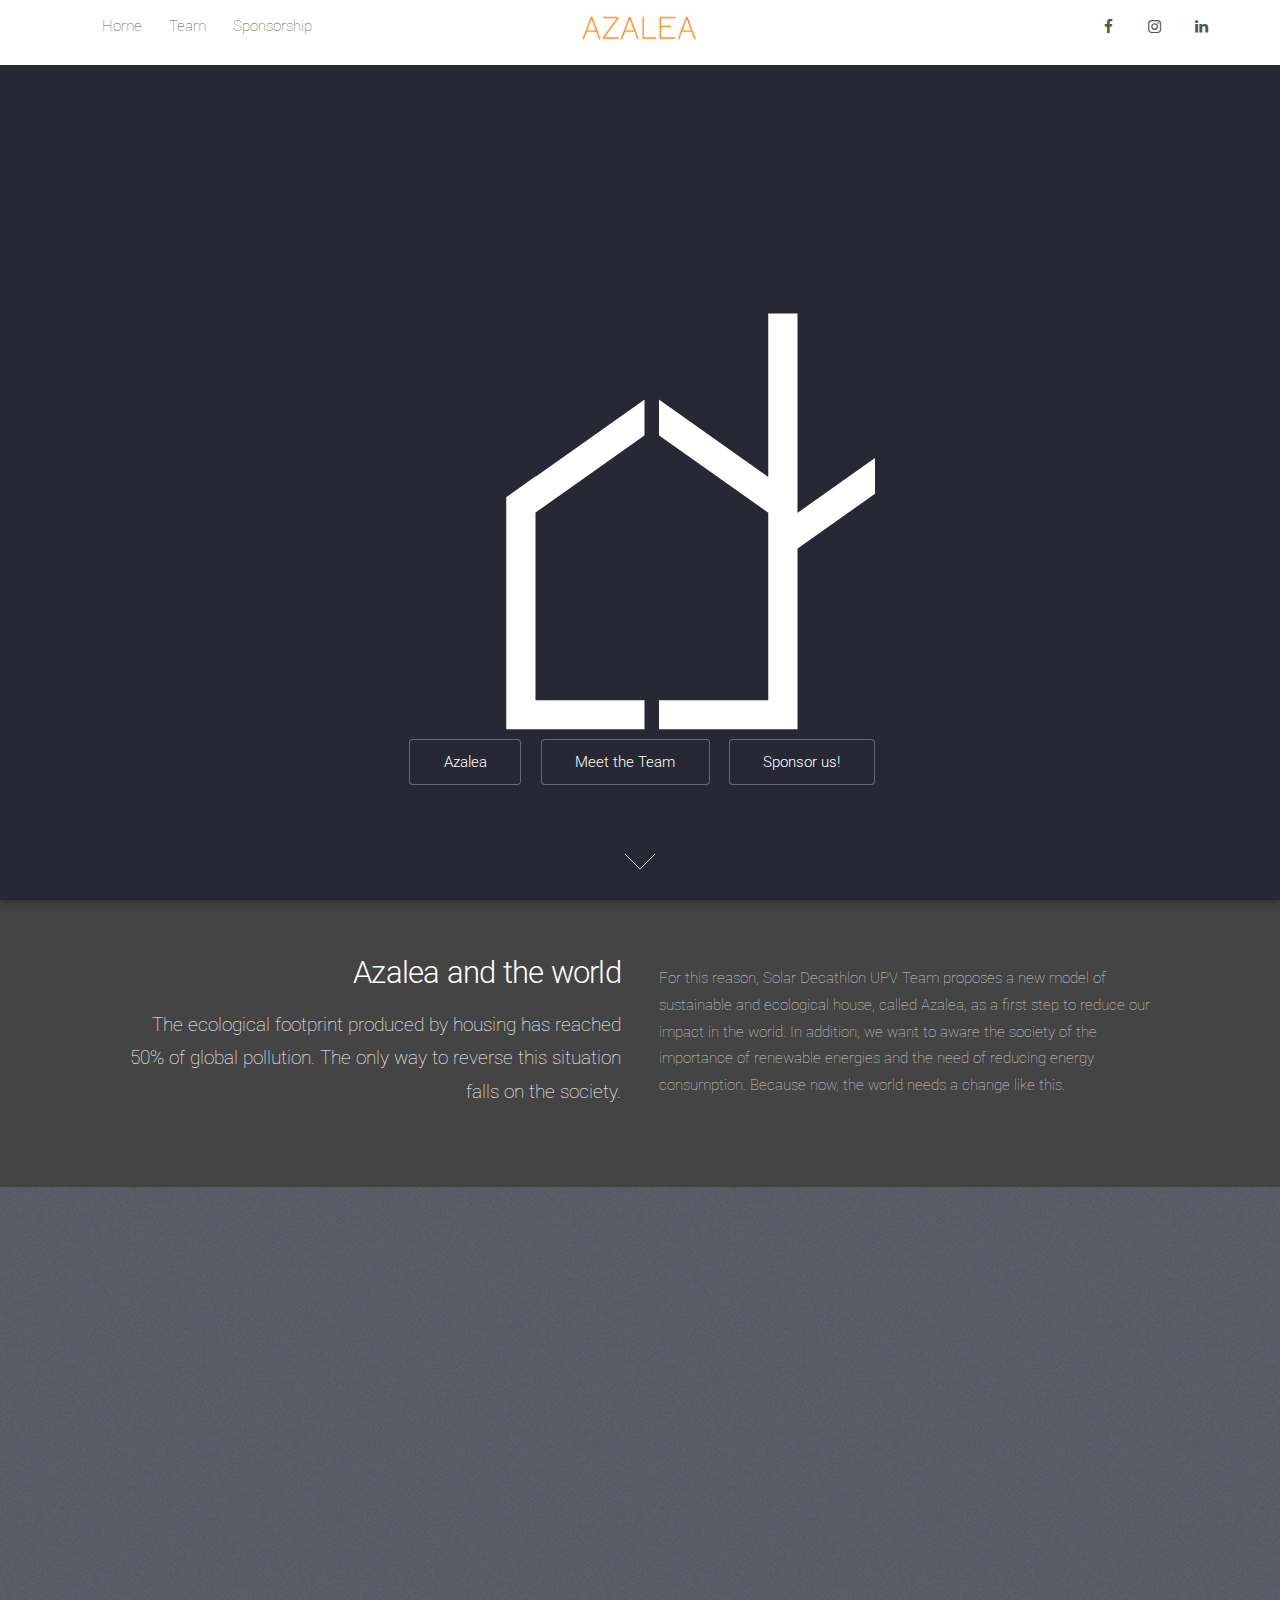
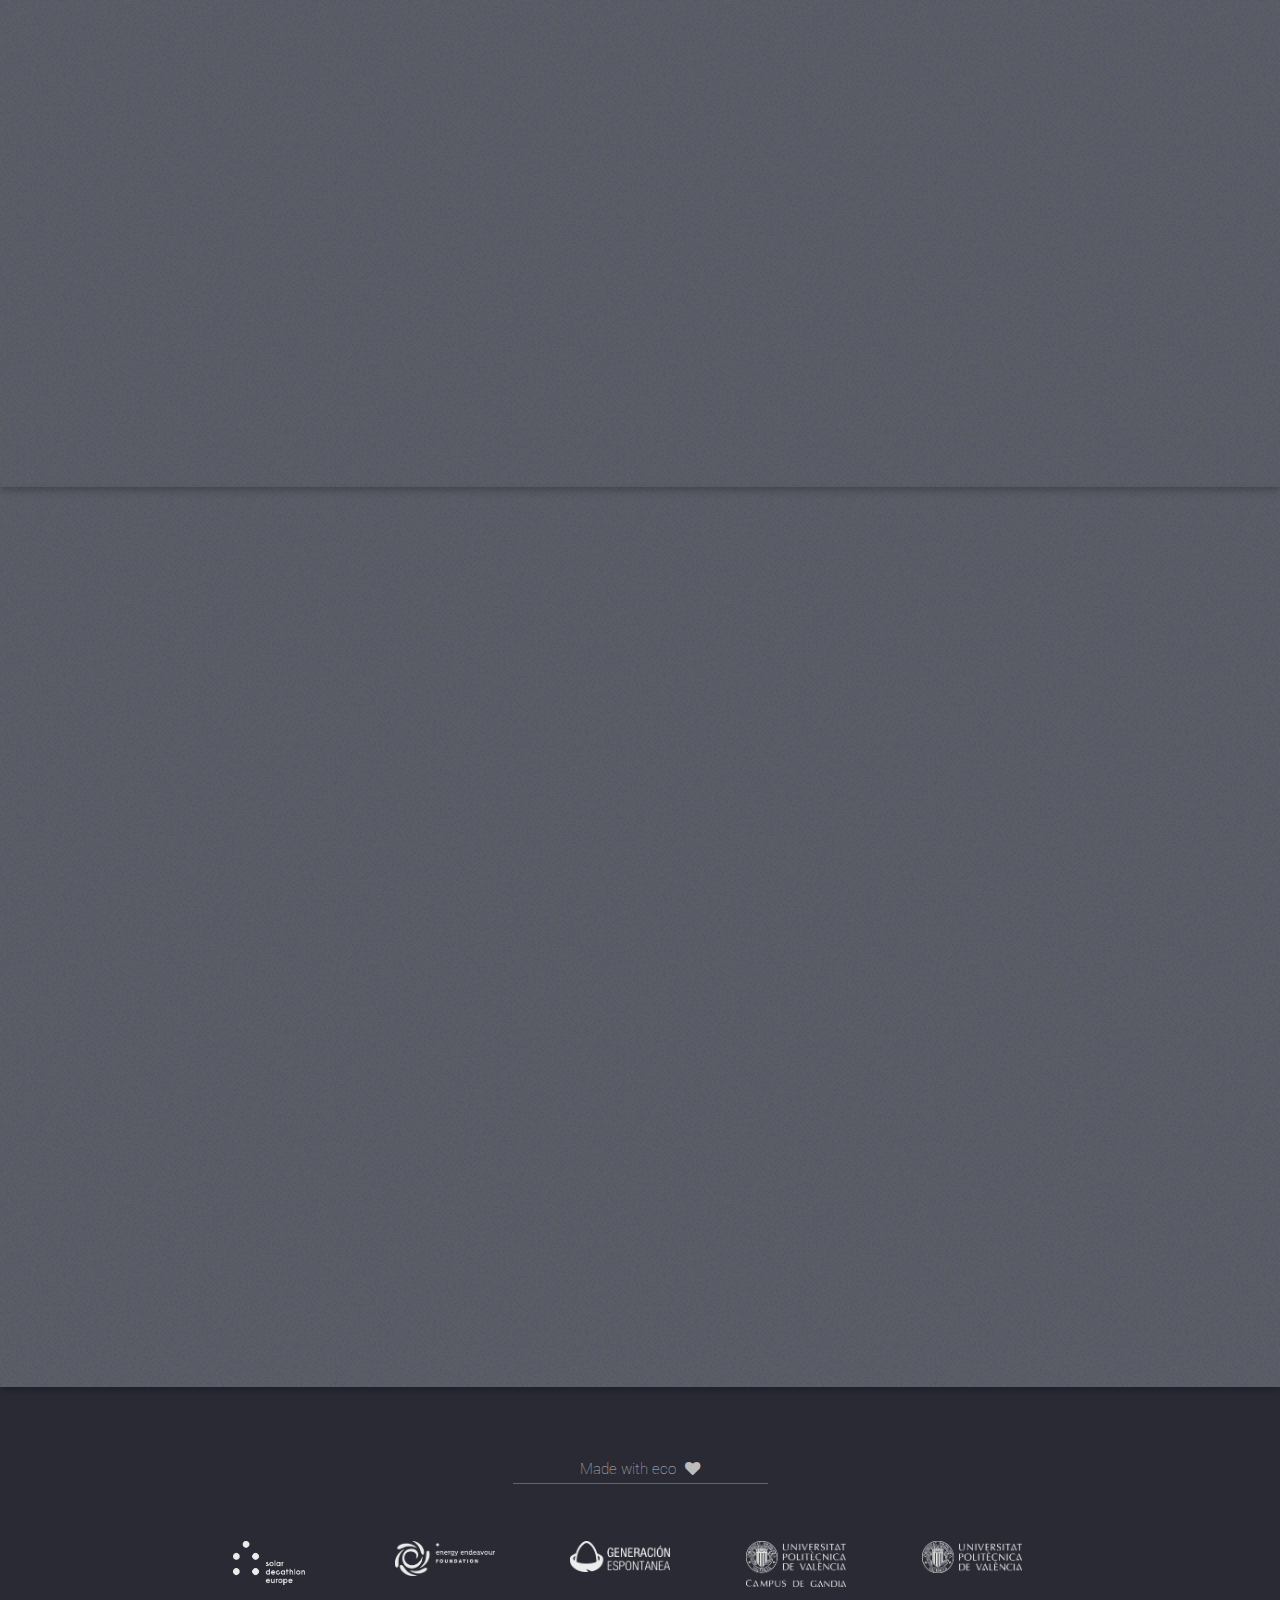
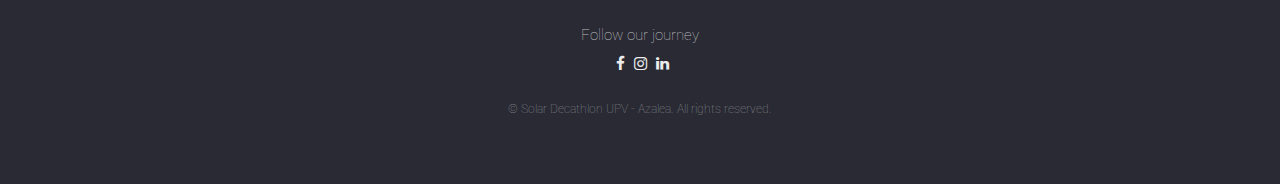
==== commit 6f413aec: "Nova en pruebas" ====
--- a/pruebas/index.html
+++ b/pruebas/index.html
@@ -43,6 +43,12 @@
 			<!-- Banner -->
 				<section id="banner" class="banner_index">
 					<div class="content">
+						<img src="images/azaleawhite.png">
+						<ul class="actions">
+							<li><a href="#one" class="button fit scrolly">Azalea</a></li>
+							<li><a href="#three" class="button fit scrolly">Meet the Team</a></li>
+							<li><a href="sponsorship.html" class="button fit">Sponsor us!</a></li>
+						</ul>
 					</div>
 					<a href="#one" class="goto-next scrolly">Next</a>
 				</section>
@@ -63,24 +69,15 @@
 								</div>
 							</div>
 						</div>
-
-
-
-
-
-
-
 					</div>
 					<a href="#two" class="goto-next scrolly">Next</a>
 				</section>
 
 			<!-- Two -->
 				<section id="two" class="spotlight style2 right">
-					<span class="image fit main"><img src="images/pic03.jpg" alt="" /></span>
+					<span class="image fit main"><img src="images/hungary.png" alt="" /></span>
 					<div class="content sde">
-						<div class="sdeimage">
-						<img src="images/sdewhite.png" class="sdewhite">
-						</div>
+
 						<header class="sdeimage">
 							<h2>Solar Decathlon Europe</h2>
 							<p class="place">Hungary 2019</p>
@@ -95,7 +92,7 @@
 
 			<!-- Three -->
 				<section id="three" class="spotlight style3 left">
-					<span class="image fit main bottom"><img src="images/pic09.jpg" alt="" /></span>
+					<span class="image fit main bottom"><img src="images/team_bw.png" alt="" /></span>
 					<div class="content team">
 						<header>
 							<h2>Meet the team</h2>
@@ -181,19 +178,19 @@
 						<p class="eco">Made with eco <span class="fa fa-heart heart" aria-hidden="true"></span></p>
 						<div class="row logosfooter">
 							<div class="2u 4u$(medium)">
-								<img src="images/sdefooter.png" class="sdefooter">
-							</div>
-							<div class="2u 4u$(medium)">
-								<img src="images/eeffooter.png" class="eeffooter">
-							</div>
-							<div class="2u 4u$(medium)">
-								<img src="images/gefooter.png" class="gefooter">
-							</div>
-							<div class="2u 4u$(medium)">
-								<img src="images/upvgandiafooter.png" class="upvgandiafooter">
-							</div>
-							<div class="2u 4u$(medium)">
-								<img src="images/upvfooter.png" class="upvfooter">
+								<a target="_blank" href="https://www.solardecathlon.gov/international-europe.html"><img src="images/sdefooter.png" class="sdefooter"></a>
+							</div>
+							<div class="2u 4u$(medium)">
+								<a target="_blank" href="http://energyendeavour.org"><img src="images/eeffooter.png" class="eeffooter"></a>
+							</div>
+							<div class="2u 4u$(medium)">
+								<a target="_blank" href="http://generacionespontanea.upv.es"><img src="images/gefooter.png" class="gefooter"></a>
+							</div>
+							<div class="2u 4u$(medium)">
+								<a target="_blank" href="http://www.gandia.upv.es"><img src="images/upvgandiafooter.png" class="upvgandiafooter"></a>
+							</div>
+							<div class="2u 4u$(medium)">
+								<a target="_blank" href="http://www.upv.es"><img src="images/upvfooter.png" class="upvfooter"></a>
 							</div>
 						</div>
 					</div>
--- a/pruebas/assets/css/main.css
+++ b/pruebas/assets/css/main.css
@@ -3012,12 +3012,14 @@
 		}
 
 		.spotlight.left .content {
-			border-right-width: 0.35em;
+			/* Llevem separació entre panel i foto */
+			/* border-right-width: 0.35em; */
 			left: 0;
 		}
 
 		.spotlight.right .content {
-			border-left-width: 0.35em;
+			/* Llevem separació entre panel i foto */
+			/* border-left-width: 0.35em: */;
 			right: 0;
 		}
 
@@ -3492,6 +3494,7 @@
 			.spotlight.bottom .content {
 				padding: 3.825em 0 2.95em 0;
 			}
+
 
 			.spotlight.left .content, .spotlight.right .content {
 				padding: 4.5em 2.5em;
@@ -3748,12 +3751,12 @@
 				top: 0;
 				width: 100%;
 				z-index: 10001;
-				background: #272833;
+				background: white; /* Cambiat #272833; */
 				box-shadow: 0 0.125em 0.125em 0 rgba(0, 0, 0, 0.125);
 			}
 
 				#titleBar .title {
-					color: #ffffff;
+					color: rgba(218, 138, 60, 1); /* Cambiat #ffffff; */
 					display: block;
 					font-weight: 300;
 					height: 44px;
@@ -3787,8 +3790,8 @@
 					}
 
 					#titleBar .toggle:before {
-						background: #da8a3c;
-						color: rgba(255, 255, 255, 0.5);
+						background: white; /* Cambiat  #da8a3c; */
+						color: rgba(218, 138, 60, 1); /* Cambiat rgba(255, 255, 255, 0.5); */
 						content: '\f0c9';
 						display: block;
 						font-size: 18px;
--- a/pruebas/assets/css/styles.css
+++ b/pruebas/assets/css/styles.css
@@ -3,7 +3,11 @@
 /  --------------------------------------------------------------------*/
 
 .banner_index {
-    background-image: url("../../images/portada_home.png");
+    background-image: url("../../images/portada_hojas.png");
+}
+
+.banner_index .content{
+    vertical-align: bottom!important;
 }
 
 #nav .container{
@@ -24,11 +28,15 @@
 }
 
 #two .sde{
-    background-color: #333;
+    background-color: rgba(70, 70, 70, 0.33);
 }
 
 #three .team{
-    background-color: #333;
+    background-color: rgba(70, 70, 70, 0.33);
+}
+
+.team p{
+    text-align: justify;
 }
 
 .sdupv_text{
@@ -61,14 +69,21 @@
 }
 
 #footer.foot{
-    background-color: #555;
+    background-image: url(../../images/portada_hojas.png)!important;
+    background-size: cover;
+    background-attachment: fixed;
+    opacity: 0.9;
 }
 
 .logosfooter{
     text-align: center;
     vertical-align: middle;
-    margin-left: 98px;
-    margin-bottom: 25px;
+    margin: 5% 0 25px 98px;
+}
+
+.logosfooter a {
+    text-decoration: none;
+    border: none;
 }
 
 .rrssfooter{
@@ -104,7 +119,7 @@
 .eco{
     border-bottom: solid 1px rgba(255, 255, 255, 0.3);
     width: 255px;
-    margin-left: 437px;
+    margin: 0 auto;
 }
 
 .heart{
@@ -121,6 +136,9 @@
 /  TEAM.HTML                                                            /
 /  --------------------------------------------------------------------*/
 
+.banner_team {
+    background-image: url("../../images/pic09.jpg");
+}
 
 .azaleawhite{
     width: 155px;
@@ -138,6 +156,9 @@
 .teamtext{
     text-align: center;
     background-color: #da8a3c;
+    background-image: url(../../images/azalea_banner.png);
+    background-size: cover;
+    background-attachment: fixed;
 }
 
 .subsistema{
@@ -183,7 +204,9 @@
 }
 
 .name_participant a {
-    color: #ffffff;
+    text-decoration: none;
+    border: none;
+     color: #ffffff;
 }
 
 
@@ -193,30 +216,33 @@
 
 
 .banner_sponsorship {
-    background-image: url("../../images/portada_gente.png");
-}    
+    background-image: url("../../images/azalea_banner.png");
+}
 
 .sponsorshiptitle{
     background-color: #f28b32;
 }
+
 .sponsorshiptitle h2{
     text-align: center;
     margin-bottom: -17px;
     font-size: 3em;
     margin-top: -14px;
 }
+
 .sponsortext{
     background-color: #555;
     position: relative;
     float: left;
     width: 50%;
-    height: 318px;
+    height: 420px;
     text-align: justify;
 }
-.sponsortext p{
+
+/*.sponsortext p{
     margin-bottom: 20px;
     font-size: 1.6em;
-}
+}*/
 .sponsorlogos{
     background-color: white;
     position: relative;
@@ -225,6 +251,45 @@
     text-align: center;
 }
 
+.contactus {
+    background-color: #333;
+}
+
+.contactus h2{
+    text-align: center;
+    font-size: 3em;
+    margin: 0;
+}
+
+.contactus p {
+    text-align: center;
+    font-size: 1.5rem;
+    margin: 50px 0 0 0;
+}
+
+.support{
+    text-align: center;
+    background-color: white;
+    padding: 1em;
+}
+
+.support h2{
+    color: #333;
+    text-align: center;
+    font-size: 3em;
+    margin: 1em 0;
+}
+
+.support a {
+    text-decoration: none;
+    border: none;
+}
+
+.sponsor {
+    width: 100%;
+    margin: 1em;
+}
+
 .type{
     width: 200px;
 }
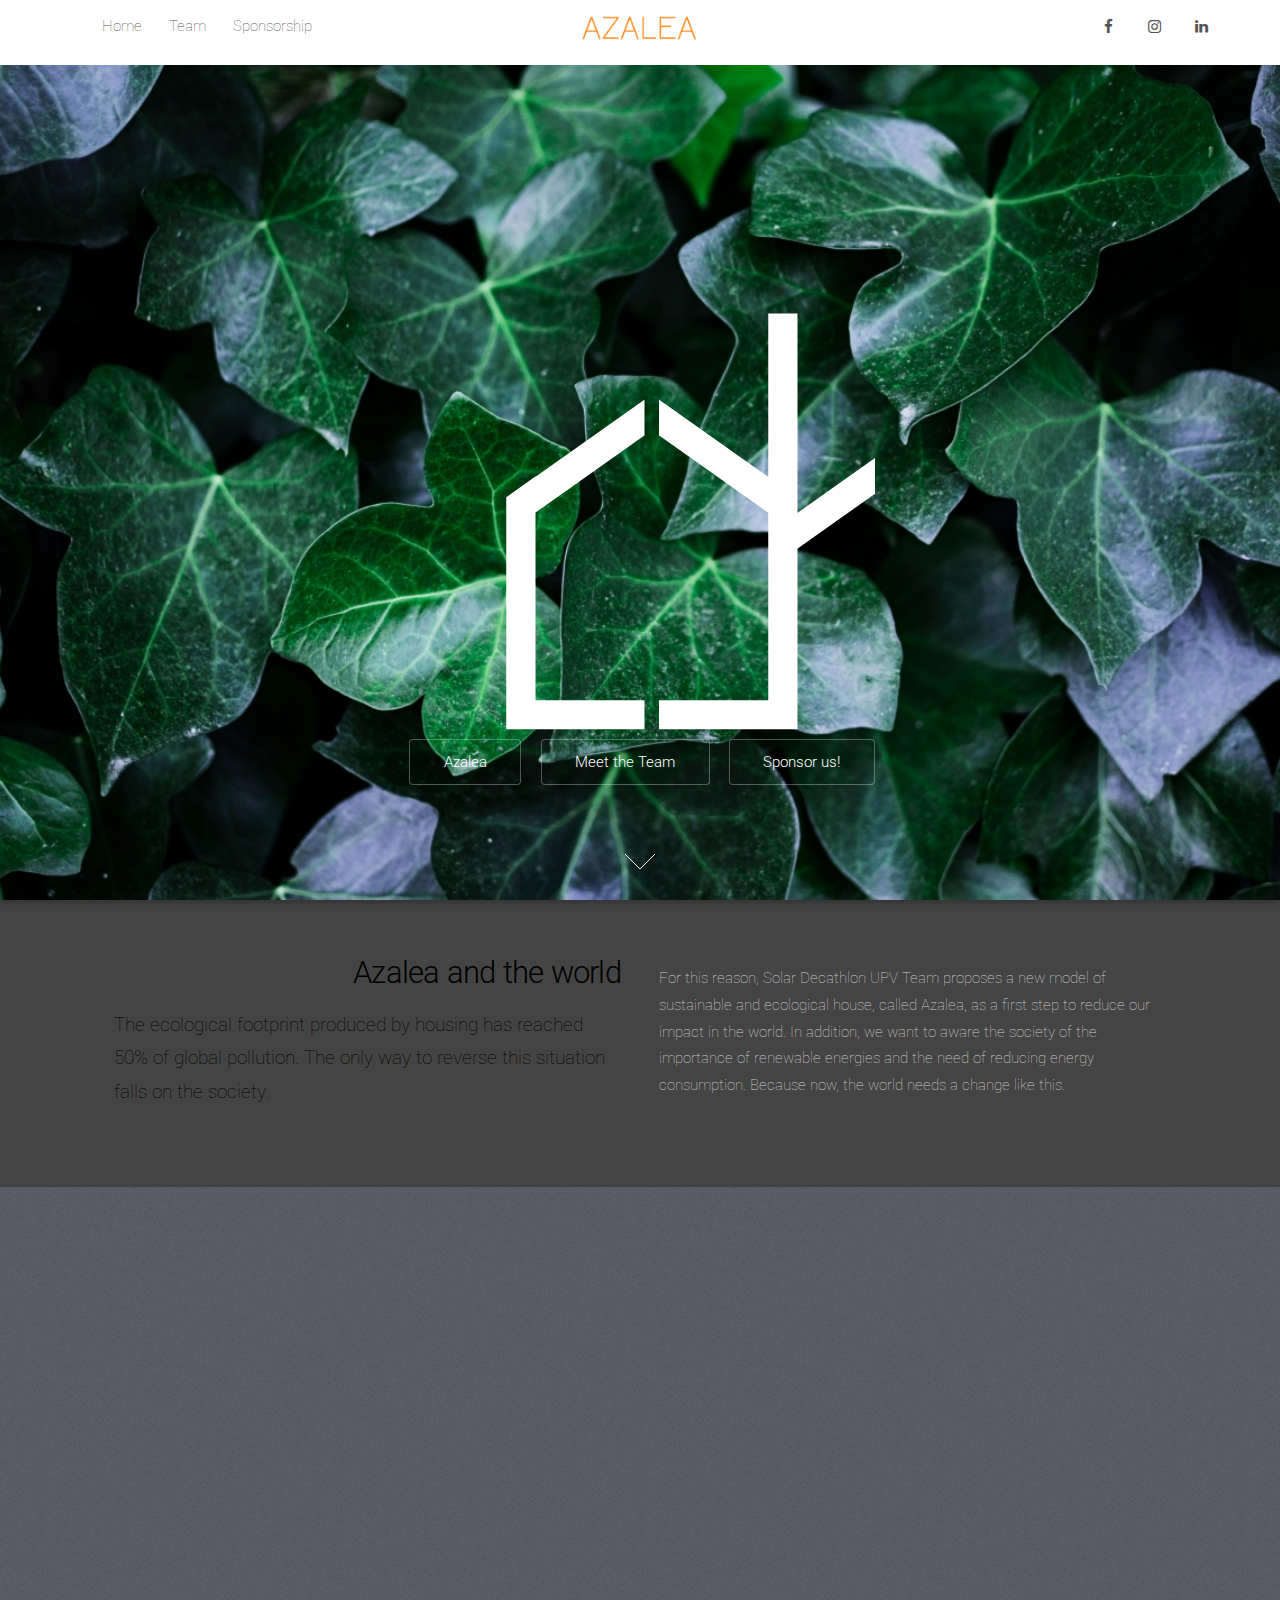
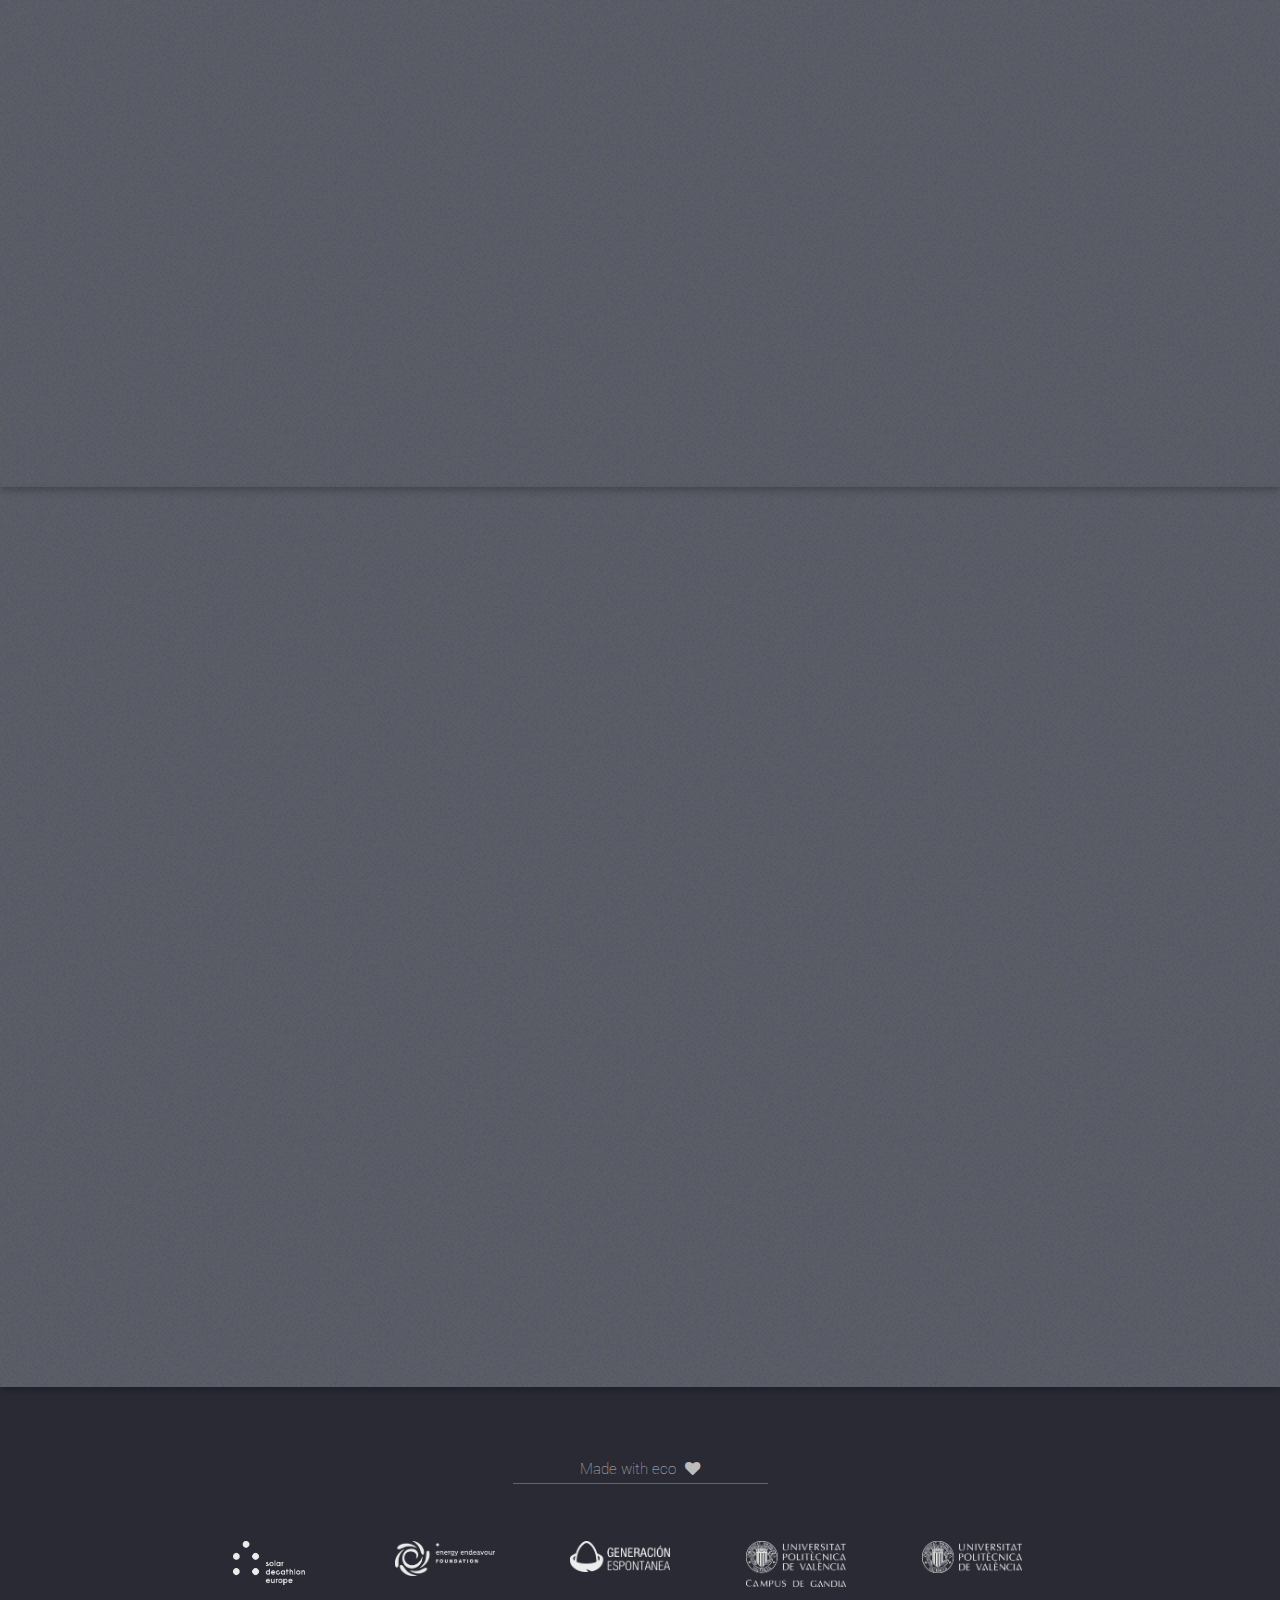
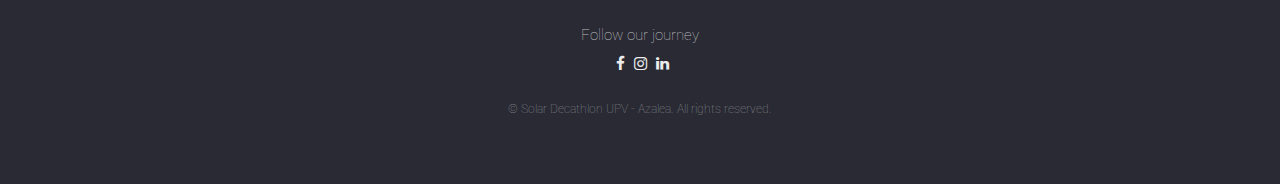
==== commit a2442e7d: "nova sponsorship 1.0" ====
--- a/pruebas/index.html
+++ b/pruebas/index.html
@@ -30,9 +30,9 @@
 								</div>
 								<div class="4u 12u$(medium)">
 									<ul class="rrss">
-										<li><a target="_blank" href="https://www.facebook.com/azaleaupv/?notif_t=fbpage_fan_invite&notif_id=1496694563465762" class="icon fa-facebook"><span class="label"></span></a></li>
-										<li><a target="_blank" href="https://www.instagram.com/azaleaupv/" class="icon fa-instagram"><span class="label"></span></a></li>
-										<li><a target="_blank" href="https://www.linkedin.com/company/11190028/" class="icon fa-linkedin"><span class="label"></span></a></li>
+										<li><a target="_blank" href="https://www.facebook.com/azaleaupv/?notif_t=fbpage_fan_invite&notif_id=1496694563465762" class="icon fa-facebook"><span class="label ocultar">Facebook</span></a></li>
+										<li><a target="_blank" href="https://www.instagram.com/azaleaupv/" class="icon fa-instagram"><span class="label ocultar">Instagram</span></a></li>
+										<li><a target="_blank" href="https://www.linkedin.com/company/11190028/" class="icon fa-linkedin"><span class="label ocultar">Linkedin</span></a></li>
 									</ul>
 								</div>
 							</div>
--- a/pruebas/assets/css/main.css
+++ b/pruebas/assets/css/main.css
@@ -3350,7 +3350,7 @@
 		background-size: cover;
 		box-shadow: 0 0.25em 0.5em 0 rgba(0, 0, 0, 0.25);
 		min-height: 100vh;
-		position: relative;
+		/*position: relative;*/
 		text-align: center;
 		z-index: 21;
 	}
--- a/pruebas/assets/css/styles.css
+++ b/pruebas/assets/css/styles.css
@@ -1,133 +1,128 @@
 /* ---------------------------------------------------------------------/
 /  INDEX.HTML                                                           /
 /  --------------------------------------------------------------------*/
+span.label.ocultar {
+		display: none !important;
+}
 
 .banner_index {
-    background-image: url("../../images/portada_hojas.png");
+		background-image: url("../../images/Optimized-portada_hojas.png");
+		background-position: 	none;
 }
 
 .banner_index .content{
-    vertical-align: bottom!important;
+		vertical-align: bottom!important;
 }
 
 #nav .container{
-    margin-bottom: -6px;
+		margin-bottom: -6px;
 }
 
 /* Fer menú més a l'esquerra */
 /*#nav .row{
-    text-align: center;
+		text-align: center;
 }*/
 
 .azalealogo{
-    text-align: center;
+		text-align: center;
 }
 
 #nav .rrss{
-    float: right;
+		float: right;
 }
 
 #two .sde{
-    background-color: rgba(70, 70, 70, 0.33);
+		background-color: rgba(70, 70, 70, 0.33);
 }
 
 #three .team{
-    background-color: rgba(70, 70, 70, 0.33);
+		background-color: rgba(70, 70, 70, 0.33);
 }
 
 .team p{
-    text-align: justify;
+		text-align: justify;
 }
 
 .sdupv_text{
-    margin-top: 15px;
-}
-
-.name{
-    float: right;
-}
-
-.footprint{
-    float: right;
-    text-align: right;
+		margin-top: 15px;
 }
 
 .sdeimage{
-    text-align: center;
+		text-align: center;
 }
 
 .sdewhite{
-    width: 100px;
+		width: 100px;
 }
 
 .place{
-    margin-top: -38px;
+		margin-top: -38px;
 }
 
 .sdetext{
-    text-align: justify;
+		text-align: justify;
 }
 
 #footer.foot{
-    background-image: url(../../images/portada_hojas.png)!important;
-    background-size: cover;
-    background-attachment: fixed;
-    opacity: 0.9;
+		/* background-image: url(../../images/portada_hojas.png)!important;*/
+		background-size: cover;
+		background-attachment: fixed;
+		opacity: 0.9;
 }
 
 .logosfooter{
-    text-align: center;
-    vertical-align: middle;
-    margin: 5% 0 25px 98px;
+		text-align: center;
+		vertical-align: middle;
+		margin: 5% 0 25px 98px;
 }
 
 .logosfooter a {
-    text-decoration: none;
-    border: none;
+		text-decoration: none;
+		border: none;
 }
 
 .rrssfooter{
-    margin-top: -28px;
+		margin-top: -28px;
 }
 
 .rrssfooter a{
-    color: white;
-    margin-left: 5px;
+		color: white;
+		margin-left: 5px;
 }
 
 .sdefooter{
-    max-width: 73px;
+		max-width: 73px;
 }
 
 .eeffooter{
-    width: 100px;
+		width: 100px;
 }
 
 .gefooter{
-    width: 100px;
+		width: 100px;
 }
 
 .upvgandiafooter{
-    width: 100px;
+		width: 100px;
 }
 
 .upvfooter{
-    width: 100px;
+		width: 100px;
 
 }
 
 .eco{
-    border-bottom: solid 1px rgba(255, 255, 255, 0.3);
-    width: 255px;
-    margin: 0 auto;
+		border-bottom: solid 1px rgba(255, 255, 255, 0.3);
+		width: 255px;
+		margin: 0 auto;
 }
 
 .heart{
-    margin-left: 5px;
+		margin-left: 5px;
 }
 
 .journey p{
-    margin-top: 22px;
+		margin-top: 22px;
 }
 
 
@@ -137,76 +132,76 @@
 /  --------------------------------------------------------------------*/
 
 .banner_team {
-    background-image: url("../../images/pic09.jpg");
+		background-image: url("../../images/pic09.jpg");
 }
 
 .azaleawhite{
-    width: 155px;
+		width: 155px;
 }
 
 .textteam{
-    text-align: left;
+		text-align: left;
 }
 
 .textteam h2{
-    font-size: 3em;
-    margin-bottom: 10px;
+		font-size: 3em;
+		margin-bottom: 10px;
 }
 
 .teamtext{
-    text-align: center;
-    background-color: #da8a3c;
-    background-image: url(../../images/azalea_banner.png);
-    background-size: cover;
-    background-attachment: fixed;
+		text-align: center;
+		background-color: #da8a3c;
+		background-image: url(../../images/azalea_banner.png);
+		background-size: cover;
+		background-attachment: fixed;
 }
 
 .subsistema{
-    color: #da8a3c;
+		color: #da8a3c;
 }
 
 .titulo{
-    margin-top: 11px;
+		margin-top: 11px;
 }
 
 .ocupation {
-    margin-top: -38px;
+		margin-top: -38px;
 }
 
 .management{
-    text-align: center;
+		text-align: center;
 }
 
 .teamcircle{
-    margin-left: auto;  /* Centrar imatge */
-    margin-right: auto;
-    width: 200px;
-    height: 200px;
-    -moz-border-radius: 50%;
-    -webkit-border-radius: 50%;
-    border-radius: 50%;
-    display: block;
+		margin-left: auto;  /* Centrar imatge */
+		margin-right: auto;
+		width: 200px;
+		height: 200px;
+		-moz-border-radius: 50%;
+		-webkit-border-radius: 50%;
+		border-radius: 50%;
+		display: block;
 }
 
 .teamcircle:hover{
-    width: 200px;
-    height: 200px;
-    -moz-border-radius: 50%;
-    -webkit-border-radius: 50%;
-    border-radius: 50%;
-    display: block;
-    background-image: url("images/linkedin.png");
+		width: 200px;
+		height: 200px;
+		-moz-border-radius: 50%;
+		-webkit-border-radius: 50%;
+		border-radius: 50%;
+		display: block;
+		background-image: url("images/linkedin.png");
 }
 
 .name_participant {
-    font-weight: 300;
-    color: #ffffff;
+		font-weight: 300;
+		color: #ffffff;
 }
 
 .name_participant a {
-    text-decoration: none;
-    border: none;
-     color: #ffffff;
+		text-decoration: none;
+		border: none;
+		 color: #ffffff;
 }
 
 
@@ -216,80 +211,117 @@
 
 
 .banner_sponsorship {
-    background-image: url("../../images/azalea_banner.png");
+		background-image: url("../../images/azalea_banner_min.jpg");
+}
+
+.banner_sponsorship .content{
+		vertical-align: bottom!important;
+		text-align: right;  
 }
 
 .sponsorshiptitle{
-    background-color: #f28b32;
+		background-color: #f28b32;
 }
 
 .sponsorshiptitle h2{
-    text-align: center;
-    margin-bottom: -17px;
-    font-size: 3em;
-    margin-top: -14px;
+		text-align: center;
+		margin-bottom: -17px;
+		font-size: 3em;
+		margin-top: -14px;
 }
 
 .sponsortext{
-    background-color: #555;
-    position: relative;
-    float: left;
-    width: 50%;
-    height: 420px;
-    text-align: justify;
+		background-color: #e8e8e8;
+		color: black;
+		position: relative;
+		float: right;
+		width: 50%;
+		height: 420px;
+		text-align: justify;
 }
 
 /*.sponsortext p{
-    margin-bottom: 20px;
-    font-size: 1.6em;
+		margin-bottom: 20px;
+		font-size: 1.6em;
 }*/
 .sponsorlogos{
-    background-color: white;
-    position: relative;
-    float: right;
-    width: 50%;
-    text-align: center;
+		background-color: #e8e8e8;
+		position: relative;
+		float: left;
+		width: 100%;
+		text-align: center;
 }
 
 .contactus {
-    background-color: #333;
+		background-color: #333;
 }
 
 .contactus h2{
-    text-align: center;
-    font-size: 3em;
-    margin: 0;
+		text-align: center;
+		font-size: 3em;
+		margin: 0;
 }
 
 .contactus p {
-    text-align: center;
-    font-size: 1.5rem;
-    margin: 50px 0 0 0;
+		text-align: center;
+		font-size: 1.5rem;
+		margin: 50px 0 0 0;
 }
 
 .support{
-    text-align: center;
-    background-color: white;
-    padding: 1em;
+		text-align: center;
+		background-color: white;
+		padding: 1em;
 }
 
 .support h2{
-    color: #333;
-    text-align: center;
-    font-size: 3em;
-    margin: 1em 0;
+		color: black;
+		text-align: center;
+		font-size: 3em;
+		margin: 1em 0;
 }
 
 .support a {
-    text-decoration: none;
-    border: none;
+		text-decoration: none;
+		border: none;
 }
 
 .sponsor {
-    width: 100%;
-    margin: 1em;
-}
-
-.type{
-    width: 200px;
-}
+		width: 100%;
+		margin: 1em;
+}
+
+.imglogo{
+		width: 200px;
+}
+
+.help_us {
+		text-transform: uppercase; 
+		font-size: 4vw;
+		color: #da8a3c;
+		font-weight: bold;
+		margin: 0;
+}
+
+.make {
+		font-size: 1.4vw;
+		text-transform: uppercase; 
+		font-weight:    bold; 
+
+}
+
+.institutional {
+	margin: 0 10%;
+}
+
+.name{
+		float: right;
+		color: black;
+		text-align: left;
+}
+
+.footprint{
+		float: right;
+		text-align: left;
+		color: black;
+}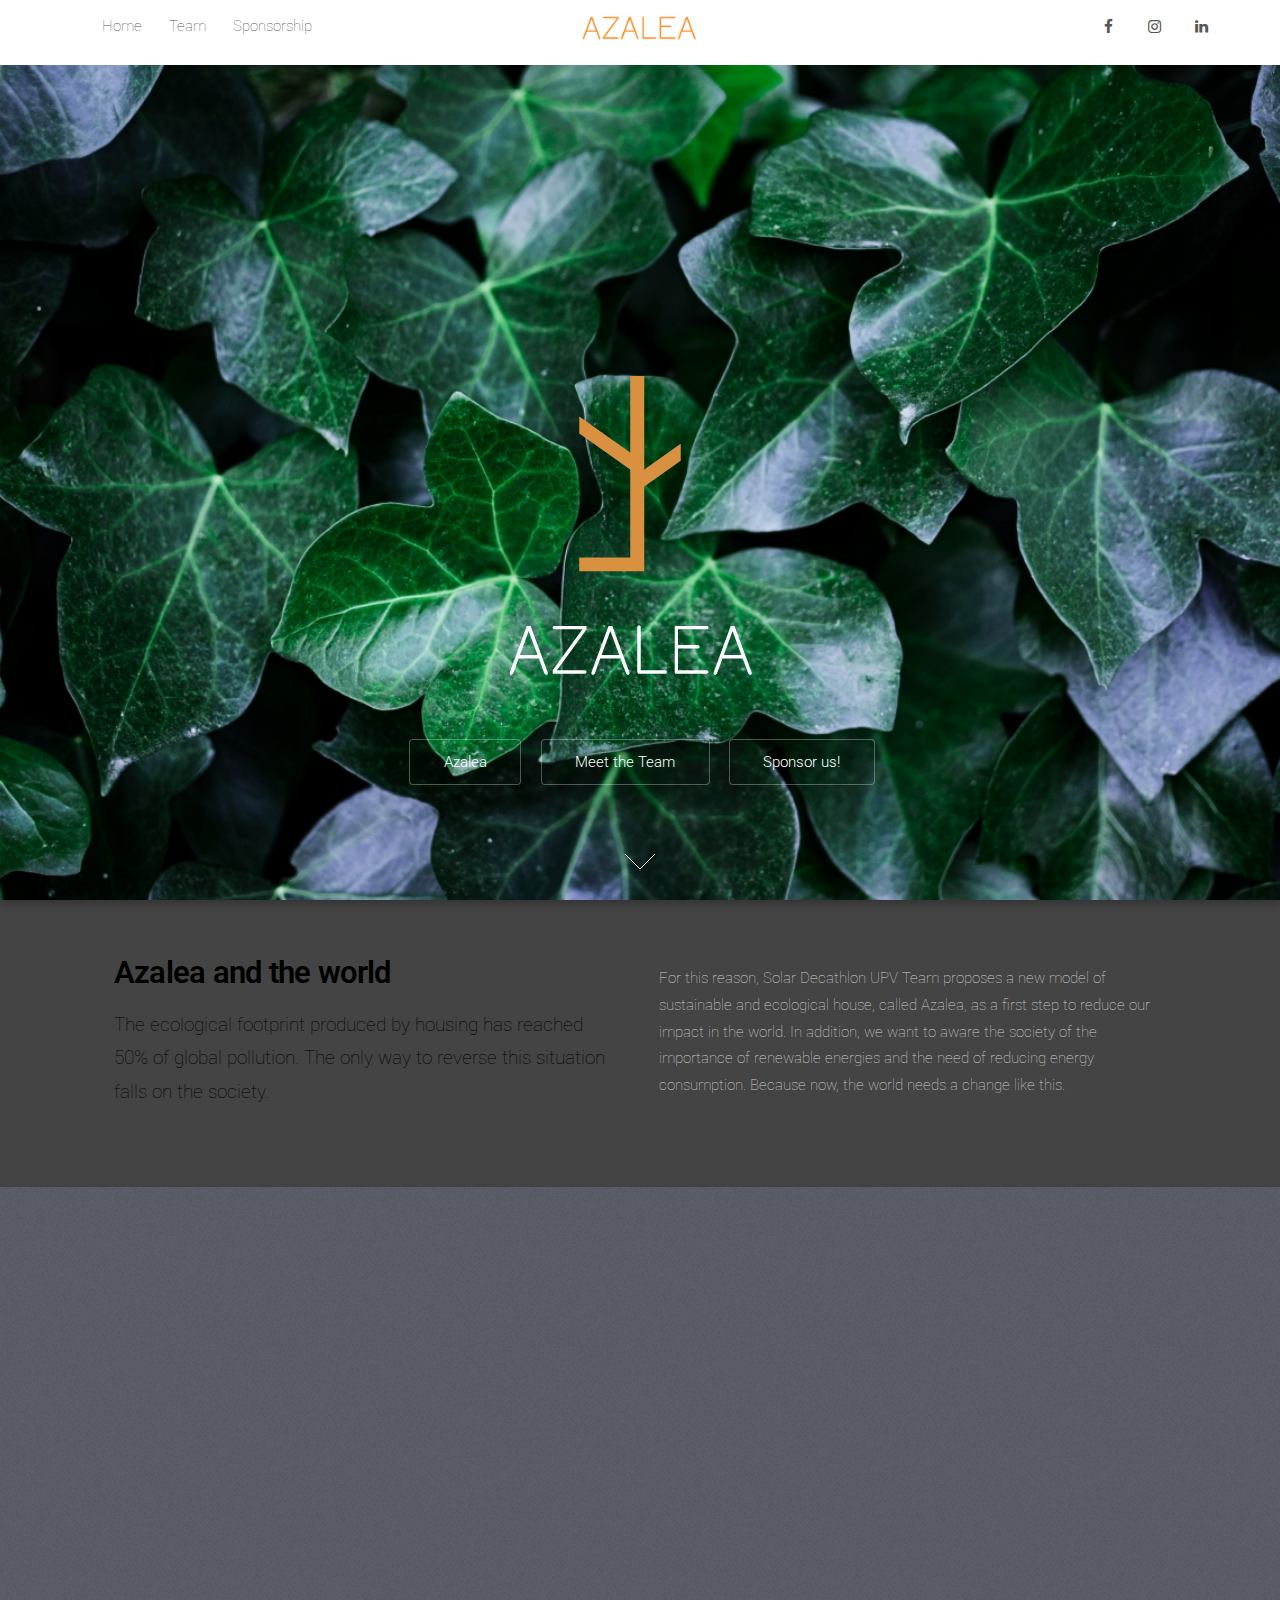
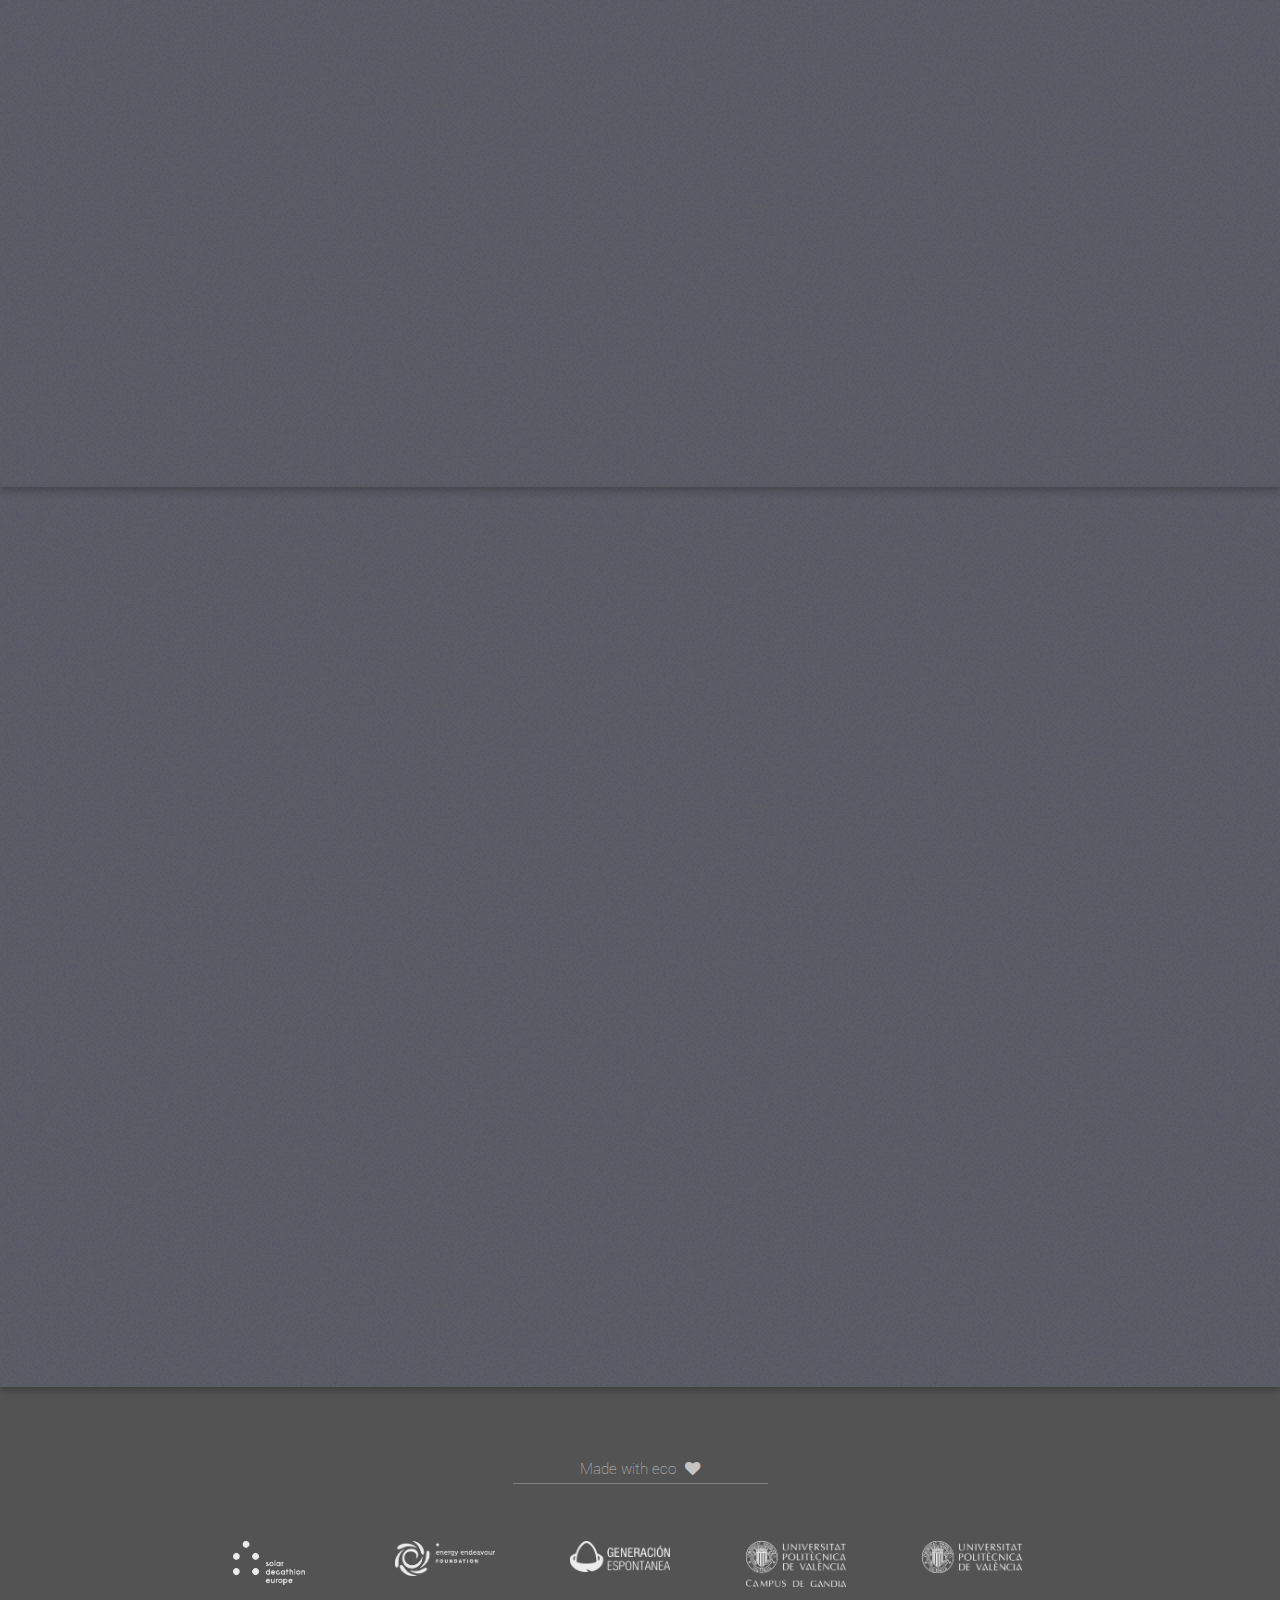
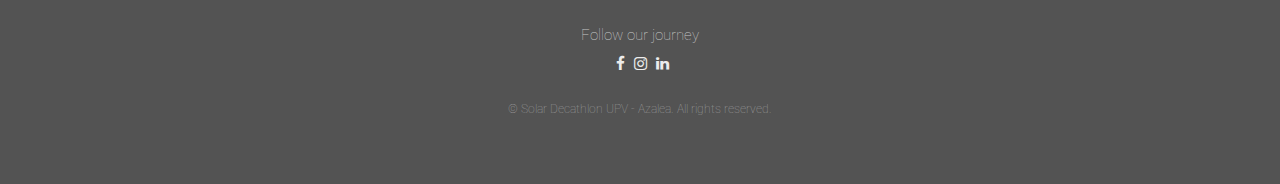
==== commit 06e471f4: "casi definitiva" ====
--- a/pruebas/index.html
+++ b/pruebas/index.html
@@ -1,5 +1,5 @@
 <!DOCTYPE HTML>
-<html>
+<html lang="en">
 	<head>
 		<title>SD UPV · AZALEA</title>
 		<meta charset="utf-8" />
@@ -14,96 +14,97 @@
 		<div id="page-wrapper">
 
 			<!-- Header -->
-				<header id="header">
-					<nav id="nav">
-						<div class="container">
-							<div class="row">
-								<div class="4u 12u$(medium) pages">
-									<ul>
-										<li><a href="index.html">Home</a></li>
-										<li><a href="team.html">Team</a></li>
-										<li><a href="sponsorship.html">Sponsorship</a></li>
-									</ul>
-								</div>
-								<div class="4u 12u$(medium) azalealogo">
-									<img src="images/azalea.png" class="logo">
-								</div>
-								<div class="4u 12u$(medium)">
-									<ul class="rrss">
-										<li><a target="_blank" href="https://www.facebook.com/azaleaupv/?notif_t=fbpage_fan_invite&notif_id=1496694563465762" class="icon fa-facebook"><span class="label ocultar">Facebook</span></a></li>
-										<li><a target="_blank" href="https://www.instagram.com/azaleaupv/" class="icon fa-instagram"><span class="label ocultar">Instagram</span></a></li>
-										<li><a target="_blank" href="https://www.linkedin.com/company/11190028/" class="icon fa-linkedin"><span class="label ocultar">Linkedin</span></a></li>
-									</ul>
-								</div>
-							</div>
-						</div>
-					</nav>
-				</header>
+			<header id="header">
+				<nav id="nav">
+					<div class="container">
+						<div class="row">
+							<div class="4u 12u$(medium) pages">
+								<ul>
+									<li><a href="index.html">Home</a></li>
+									<li><a href="team.html">Team</a></li>
+									<li><a href="sponsorship.html">Sponsorship</a></li>
+								</ul>
+							</div>
+							<div class="4u 12u$(medium) azalea_logo_barra">
+								<img src="images/azalea.png" alt="logo" class="logo">
+							</div>
+							<div class="4u 12u$(medium)">
+								<ul class="rrss">
+									<li><a target="_blank" href="https://www.facebook.com/azaleaupv/?notif_t=fbpage_fan_invite&notif_id=1496694563465762" class="icon fa-facebook"><span class="label ocultar">Facebook</span></a></li>
+									<li><a target="_blank" href="https://www.instagram.com/azaleaupv/" class="icon fa-instagram"><span class="label ocultar">Instagram</span></a></li>
+									<li><a target="_blank" href="https://www.linkedin.com/company/11190028/" class="icon fa-linkedin"><span class="label ocultar">Linkedin</span></a></li>
+								</ul>
+							</div>
+						</div>
+					</div>
+				</nav>
+			</header>
 
 			<!-- Banner -->
-				<section id="banner" class="banner_index">
-					<div class="content">
-						<img src="images/azaleawhite.png">
-						<ul class="actions">
-							<li><a href="#one" class="button fit scrolly">Azalea</a></li>
-							<li><a href="#three" class="button fit scrolly">Meet the Team</a></li>
-							<li><a href="sponsorship.html" class="button fit">Sponsor us!</a></li>
-						</ul>
-					</div>
-					<a href="#one" class="goto-next scrolly">Next</a>
-				</section>
+			<section id="banner" class="banner_index">
+				<h2 class="cabecera">Banner</h2>
+				<div class="content">
+					<img src="images/azalea_icon.png" alt="azalea" class="azalea_logo_centro">
+					<ul class="actions">
+						<li><a href="#one" class="button fit scrolly">Azalea</a></li>
+						<li><a href="#three" class="button fit scrolly">Meet the Team</a></li>
+						<li><a href="sponsorship.html" class="button fit">Sponsor us!</a></li>
+					</ul>
+				</div>
+				<a href="#one" class="goto-next scrolly">Next</a>
+			</section>
 
 			<!-- One -->
-				<section id="one" class="style1 bottom">
-					<div class="content">
-						<div class="container">
-							<div class="row first">
-								<div class="6u 12u$(medium)">
-									<header>
-										<h2 class="name">Azalea and the world</h2>
-										<p class="footprint">The ecological footprint produced by housing has reached 50% of global pollution. The only way to reverse this situation falls on the society.</p>
-									</header>
-								</div>
-								<div class="6u 12u$(medium) sdupv_text">
-									<p>For this reason, Solar Decathlon UPV Team proposes a new model of sustainable and ecological house, called Azalea, as a first step to reduce our impact in the world. In addition, we want to aware the society of the importance of renewable energies and the need of reducing energy consumption. Because now, the world needs a change like this.</p>
-								</div>
-							</div>
-						</div>
-					</div>
-					<a href="#two" class="goto-next scrolly">Next</a>
-				</section>
+			<section id="one" class="style1 bottom">
+				<div class="content">
+					<div class="container">
+						<div class="row first">
+							<div class="6u 12u$(medium)">
+								<header>
+									<h2 class="name">Azalea and the world</h2>
+									<p class="footprint">The ecological footprint produced by housing has reached 50% of global pollution. The only way to reverse this situation falls on the society.</p>
+								</header>
+							</div>
+							<div class="6u 12u$(medium) sdupv_text">
+								<p>For this reason, Solar Decathlon UPV Team proposes a new model of sustainable and ecological house, called Azalea, as a first step to reduce our impact in the world. In addition, we want to aware the society of the importance of renewable energies and the need of reducing energy consumption. Because now, the world needs a change like this.</p>
+							</div>
+						</div>
+					</div>
+				</div>
+				<a href="#two" class="goto-next scrolly">Next</a>
+			</section>
 
 			<!-- Two -->
-				<section id="two" class="spotlight style2 right">
-					<span class="image fit main"><img src="images/hungary.png" alt="" /></span>
-					<div class="content sde">
-
-						<header class="sdeimage">
-							<h2>Solar Decathlon Europe</h2>
-							<p class="place">Hungary 2019</p>
-						</header>
-						<p class="sdetext">Solar Decathlon Europe is an International University Competition, promoted by the US government, which seeks research and development of efficient and sustainable housing. For this reason, twenty Universities around the world will compete to present a bioclimatic house project supplied mainly by solar energy. The innovation and the awareness are a fundamental part to create a positive impact on society.</p>
-						<ul class="actions sdeimage">
-							<li><a href="http://solardecathlon.eu/" target="_blank" class="button">Discover More</a></li>
-						</ul>
-					</div>
-					<a href="#three" class="goto-next scrolly">Next</a>
-				</section>
+			<section id="two" class="spotlight style2 right">
+				<span class="image fit main"><img src="images/hungary.png" alt="" /></span>
+				<div class="content sde">
+
+					<header class="sdeimage">
+						<h2>Solar Decathlon Europe</h2>
+						<p class="place">Hungary 2019</p>
+					</header>
+					<p class="sdetext">Solar Decathlon Europe is an International University Competition, promoted by the US government, which seeks research and development of efficient and sustainable housing. For this reason, twenty Universities around the world will compete to present a bioclimatic house project supplied mainly by solar energy. The innovation and the awareness are a fundamental part to create a positive impact on society.</p>
+					<ul class="actions sdeimage">
+						<li><a href="http://solardecathlon.eu/" target="_blank" class="button">Discover More</a></li>
+					</ul>
+				</div>
+				<a href="#three" class="goto-next scrolly">Next</a>
+			</section>
 
 			<!-- Three -->
-				<section id="three" class="spotlight style3 left">
-					<span class="image fit main bottom"><img src="images/team_bw.png" alt="" /></span>
-					<div class="content team">
-						<header>
-							<h2>Meet the team</h2>
-						</header>
-						<p>We are a team of 30 students and professionals composed by different disciplines such as architecture, engineering, audiovisual communication and marketing. Our first step is contend in the Solar Decathlon Europe in Hungary 2019 with Azalea project.</p>
-						<ul class="actions">
-							<li><a href="team.html" class="button">Meet the Team</a></li>
-						</ul>
-					</div>
-					<a href="#four" class="goto-next scrolly">Next</a>
-				</section>
+			<section id="three" class="spotlight style3 left">
+				<span class="image fit main bottom"><img src="images/team_bw.png" alt="" /></span>
+				<div class="content team">
+					<header>
+						<h2>Meet the team</h2>
+					</header>
+					<p>We are a team of 30 students and professionals composed by different disciplines such as architecture, engineering, audiovisual communication and marketing. Our first step is contend in the Solar Decathlon Europe in Hungary 2019 with Azalea project.</p>
+					<ul class="actions">
+						<li><a href="team.html" class="button">Meet the Team</a></li>
+					</ul>
+				</div>
+				<a href="#four" class="goto-next scrolly">Next</a>
+			</section>
 
 			<!-- Four -->
 			<!--	<section id="four" class="wrapper style1 special fade-up">
@@ -173,53 +174,53 @@
 				</section>
 			-->
 			<!-- Footer -->
-				<footer id="footer" class="foot">
-					<div class="container">
-						<p class="eco">Made with eco <span class="fa fa-heart heart" aria-hidden="true"></span></p>
-						<div class="row logosfooter">
-							<div class="2u 4u$(medium)">
-								<a target="_blank" href="https://www.solardecathlon.gov/international-europe.html"><img src="images/sdefooter.png" class="sdefooter"></a>
-							</div>
-							<div class="2u 4u$(medium)">
-								<a target="_blank" href="http://energyendeavour.org"><img src="images/eeffooter.png" class="eeffooter"></a>
-							</div>
-							<div class="2u 4u$(medium)">
-								<a target="_blank" href="http://generacionespontanea.upv.es"><img src="images/gefooter.png" class="gefooter"></a>
-							</div>
-							<div class="2u 4u$(medium)">
-								<a target="_blank" href="http://www.gandia.upv.es"><img src="images/upvgandiafooter.png" class="upvgandiafooter"></a>
-							</div>
-							<div class="2u 4u$(medium)">
-								<a target="_blank" href="http://www.upv.es"><img src="images/upvfooter.png" class="upvfooter"></a>
-							</div>
-						</div>
-					</div>
-					<div class="container journey">
-						<p> Follow our journey</p>
-						<div class="row rrssfooter">
-							<div class="12u">
-								<a target="_blank" href="https://www.facebook.com/azaleaupv/?notif_t=fbpage_fan_invite&notif_id=1496694563465762" class="icon fa-facebook"><span class="label"></span></a>
-								<a target="_blank" href="https://www.instagram.com/azaleaupv/" class="icon fa-instagram"><span class="label"></span></a>
-								<a target="_blank" href="https://www.linkedin.com/company/11190028/" class="icon fa-linkedin"><span class="label"></span></a>
-						</div>
-					</div>
-
-					<ul class="copyright">
-						<li>&copy; Solar Decathlon UPV - Azalea. All rights reserved.</li>
-					</ul>
-				</footer>
-
+			<footer id="footer" class="foot">
+				<div class="container">
+					<p class="eco">Made with eco <span class="fa fa-heart heart" aria-hidden="true"></span></p>
+					<div class="row logosfooter">
+						<div class="2u 4u$(medium)">
+							<a target="_blank" href="https://www.solardecathlon.gov/international-europe.html"><img src="images/sdefooter.png" alt="Solar Decathlon" class="sdefooter"></a>
+						</div>
+						<div class="2u 4u$(medium)">
+							<a target="_blank" href="http://energyendeavour.org"><img src="images/eeffooter.png" alt="Energy Endeavour" class="eeffooter"></a>
+						</div>
+						<div class="2u 4u$(medium)">
+							<a target="_blank" href="http://generacionespontanea.upv.es"><img src="images/gefooter.png" alt="Generación Espontánea" class="gefooter"></a>
+						</div>
+						<div class="2u 4u$(medium)">
+							<a target="_blank" href="http://www.gandia.upv.es"><img src="images/upvgandiafooter.png" alt="UPV Gandía" class="upvgandiafooter"></a>
+						</div>
+						<div class="2u 4u$(medium)">
+							<a target="_blank" href="http://www.upv.es"><img src="images/upvfooter.png" alt="UPV" class="upvfooter"></a>
+						</div>
+					</div>
+				</div>
+				<div class="container journey">
+					<p> Follow our journey</p>
+					<div class="row rrssfooter">
+						<div class="12u">
+							<a target="_blank" href="https://www.facebook.com/azaleaupv/?notif_t=fbpage_fan_invite&notif_id=1496694563465762" class="icon fa-facebook"><span class="label"></span></a>
+							<a target="_blank" href="https://www.instagram.com/azaleaupv/" class="icon fa-instagram"><span class="label"></span></a>
+							<a target="_blank" href="https://www.linkedin.com/company/11190028/" class="icon fa-linkedin"><span class="label"></span></a>
+						</div>
+					</div>
+				</div>
+
+				<ul class="copyright">
+					<li>&copy; Solar Decathlon UPV - Azalea. All rights reserved.</li>
+				</ul>
+			</footer>
 		</div>
 
 		<!-- Scripts -->
-			<script src="assets/js/jquery.min.js"></script>
-			<script src="assets/js/jquery.scrolly.min.js"></script>
-			<script src="assets/js/jquery.dropotron.min.js"></script>
-			<script src="assets/js/jquery.scrollex.min.js"></script>
-			<script src="assets/js/skel.min.js"></script>
-			<script src="assets/js/util.js"></script>
-			<!--[if lte IE 8]><script src="assets/js/ie/respond.min.js"></script><![endif]-->
-			<script src="assets/js/main.js"></script>
+		<script src="assets/js/jquery.min.js"></script>
+		<script src="assets/js/jquery.scrolly.min.js"></script>
+		<script src="assets/js/jquery.dropotron.min.js"></script>
+		<script src="assets/js/jquery.scrollex.min.js"></script>
+		<script src="assets/js/skel.min.js"></script>
+		<script src="assets/js/util.js"></script>
+		<!--[if lte IE 8]><script src="assets/js/ie/respond.min.js"></script><![endif]-->
+		<script src="assets/js/main.js"></script>
 
 	</body>
 </html>
--- a/pruebas/assets/css/main.css
+++ b/pruebas/assets/css/main.css
@@ -3413,7 +3413,7 @@
 /* Footer */
 
 	#footer {
-		background: #272833;
+		background: #555;
 		padding: 6em 0;
 		text-align: center;
 	}
--- a/pruebas/assets/css/styles.css
+++ b/pruebas/assets/css/styles.css
@@ -1,3 +1,10 @@
+/* ---------------------------------------------------------------------/
+/  COMUN                                                          /
+/  --------------------------------------------------------------------*/
+.cabecera {
+	display: none;
+}
+
 /* ---------------------------------------------------------------------/
 /  INDEX.HTML                                                           /
 /  --------------------------------------------------------------------*/
@@ -6,8 +13,8 @@
 }
 
 .banner_index {
-		background-image: url("../../images/Optimized-portada_hojas.png");
-		background-position: 	none;
+		background: url("../../images/Optimized-portada_hojas.png");
+					/*url("../../images/azalea_icon.png") ;*/
 }
 
 .banner_index .content{
@@ -23,8 +30,12 @@
 		text-align: center;
 }*/
 
-.azalealogo{
-		text-align: center;
+.azalea_logo_barra {
+		text-align: center;
+}
+
+.azalea_logo_centro {
+	margin-right: 15%;
 }
 
 #nav .rrss{
@@ -132,7 +143,7 @@
 /  --------------------------------------------------------------------*/
 
 .banner_team {
-		background-image: url("../../images/pic09.jpg");
+		background-image: url("../../images/team/pic09-min.jpg");
 }
 
 .azaleawhite{
@@ -199,9 +210,9 @@
 }
 
 .name_participant a {
-		text-decoration: none;
-		border: none;
-		 color: #ffffff;
+	text-decoration: none;
+	border: none;
+	color: #ffffff;
 }
 
 
@@ -211,14 +222,20 @@
 
 
 .banner_sponsorship {
-		background-image: url("../../images/azalea_banner_min.jpg");
+	background:	url("../../images/azalea_banner_min.jpg");
+						 
 }
 
 .banner_sponsorship .content{
-		vertical-align: bottom!important;
-		text-align: right;  
-}
-
+	vertical-align: bottom!important;
+	text-align: right;  
+	background: url("../../images/sponsorship/banner_sponsor.png") right bottom no-repeat;
+	margin: 0 100px 100px 0;
+}
+
+.content {
+
+}
 .sponsorshiptitle{
 		background-color: #f28b32;
 }
@@ -315,13 +332,36 @@
 }
 
 .name{
-		float: right;
-		color: black;
-		text-align: left;
+	float: left;
+	color: black;
+	text-align: left;
+	font-weight: 600;
+}
+
+.looking {
+	color: black;
+	text-align: justify;
+	float: left;
+	margin: 0 10% 0 0;
+	font-weight: bold;
 }
 
 .footprint{
 		float: right;
 		text-align: left;
 		color: black;
+}
+
+.imglogo {
+	display: block;
+	margin-left: 25%;
+	width: 200px;
+
+}
+
+.become {
+	float: left;
+	margin: 5% 0;
+	font-size: 1.4rem;
+	letter-spacing: 1px;
 }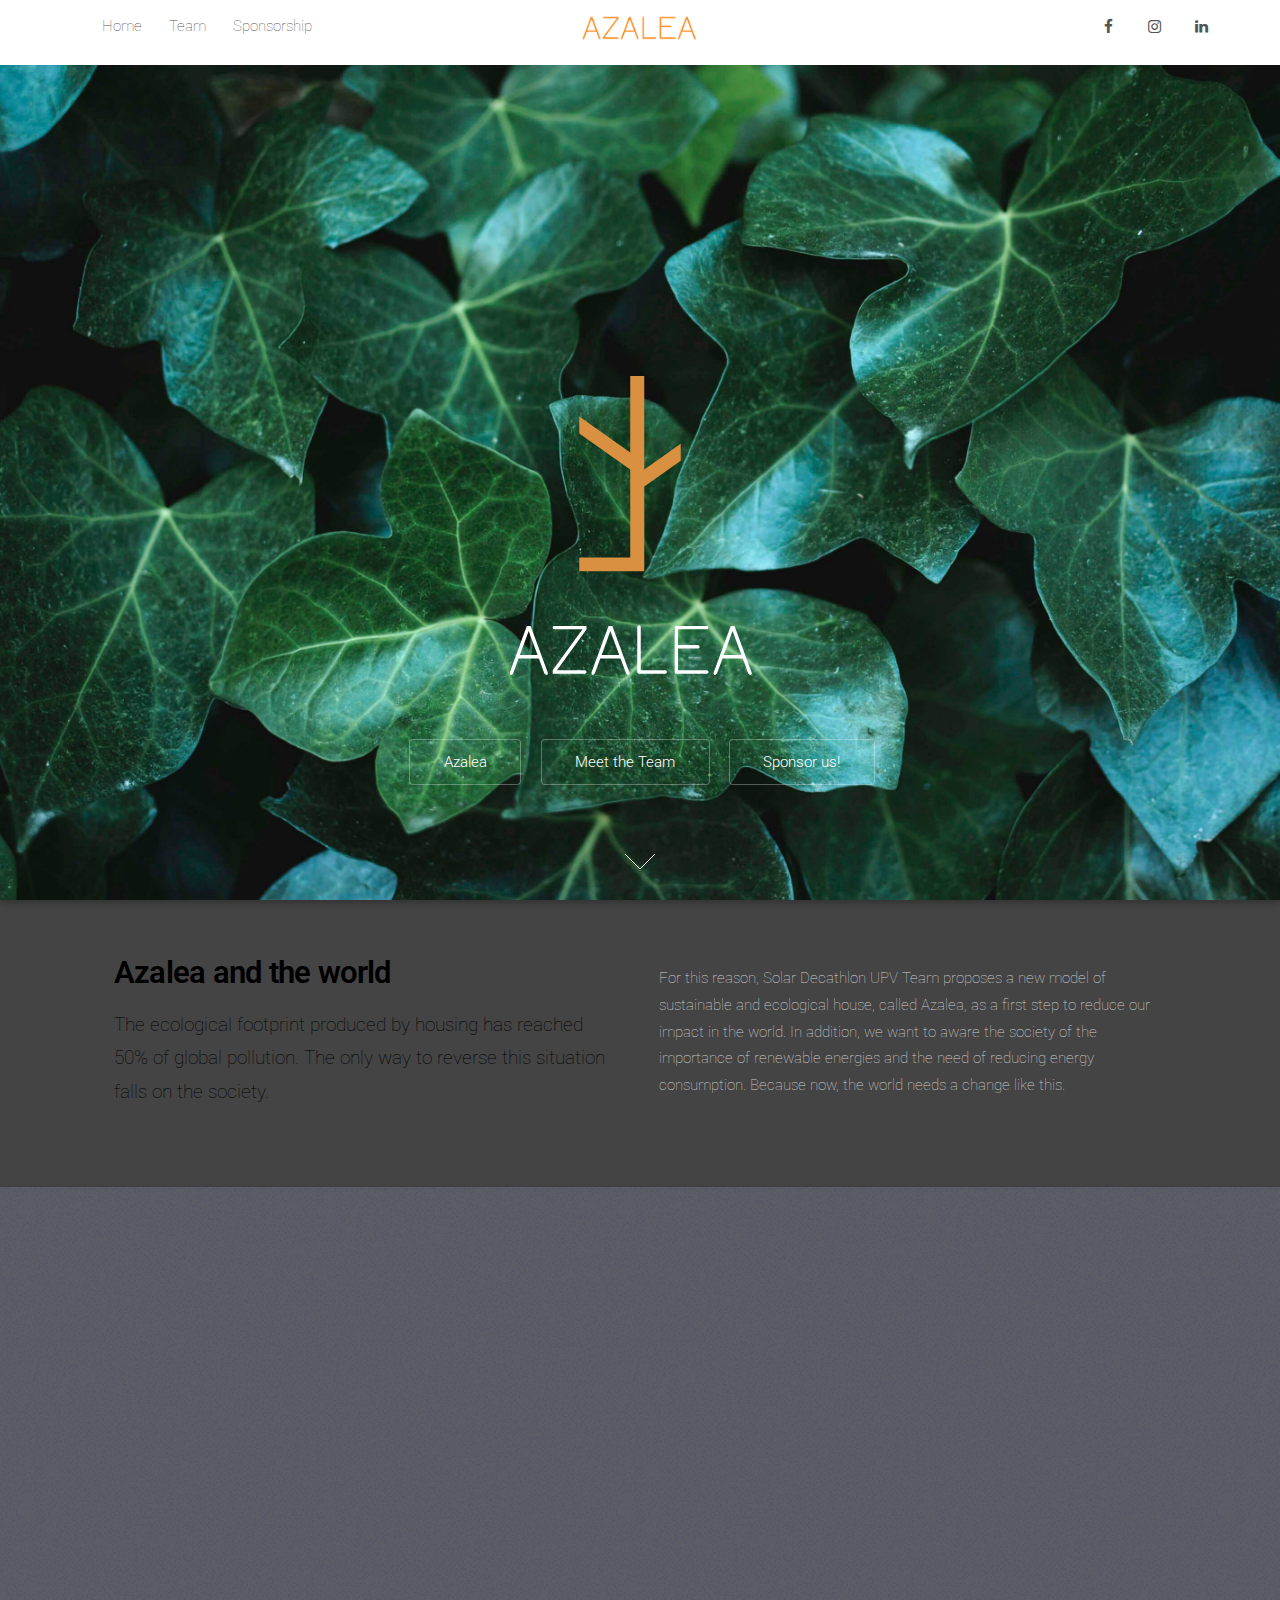
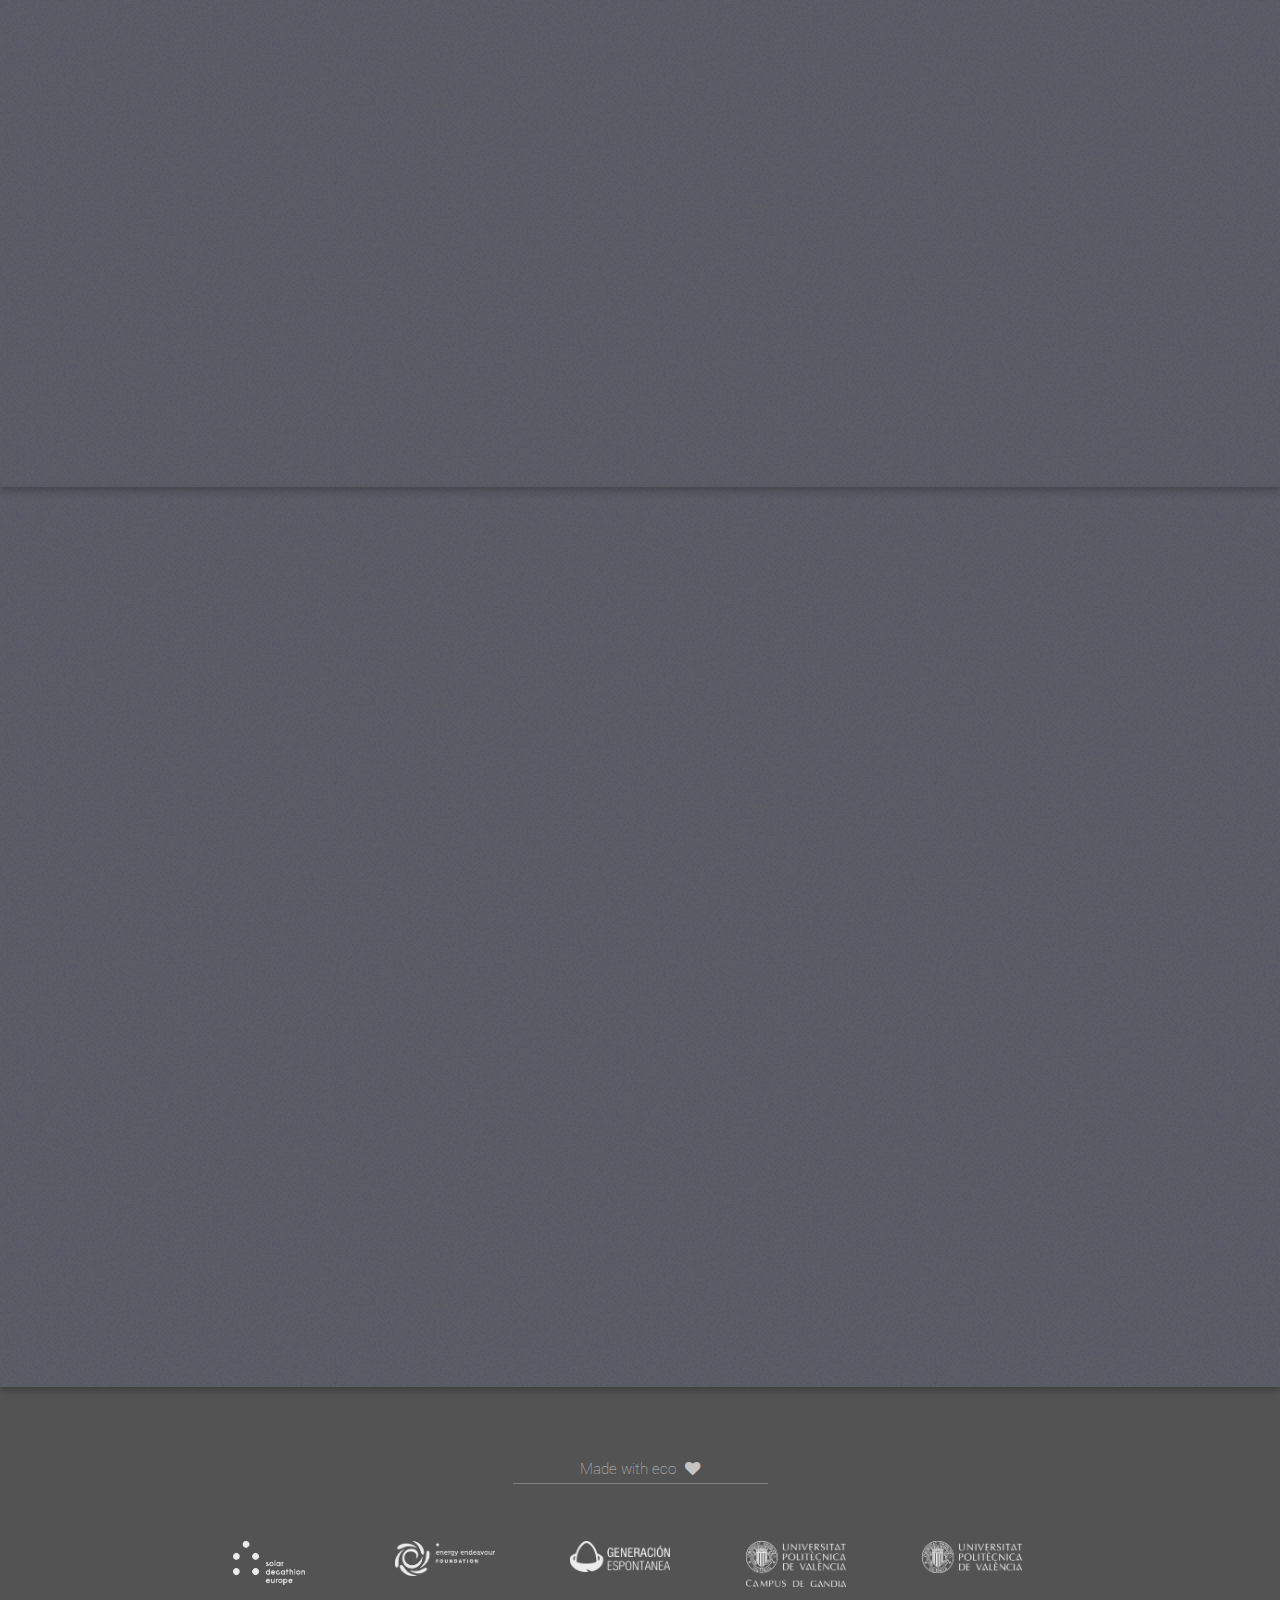
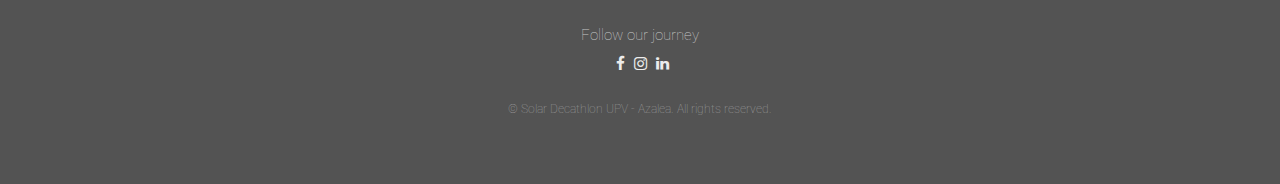
==== commit 81a31e2b: "sponsorship complet i mobil" ====
--- a/pruebas/index.html
+++ b/pruebas/index.html
@@ -5,8 +5,8 @@
 		<meta charset="utf-8" />
 		<meta name="viewport" content="width=device-width, initial-scale=1" />
 		<!--[if lte IE 8]><script src="assets/js/ie/html5shiv.js"></script><![endif]-->
-		<link rel="stylesheet" href="assets/css/main.css" />
-		<link rel="stylesheet" href="assets/css/styles.css" />
+		<link rel="stylesheet" href="assets/css/main.css?v.1.0" />
+		<link rel="stylesheet" href="assets/css/styles.css?v.1.0" />
 		<!--[if lte IE 9]><link rel="stylesheet" href="assets/css/ie9.css" /><![endif]-->
 		<!--[if lte IE 8]><link rel="stylesheet" href="assets/css/ie8.css" /><![endif]-->
 	</head>
--- a/pruebas/assets/css/main.css
+++ b/pruebas/assets/css/main.css
@@ -2790,7 +2790,7 @@
 			input[type="reset"].special:hover,
 			input[type="button"].special:hover,
 			.button.special:hover {
-				background-color: #e76278;
+				background-color: #535353; /* Canviat */
 			}
 
 			input[type="submit"].special:active,
--- a/pruebas/assets/css/styles.css
+++ b/pruebas/assets/css/styles.css
@@ -13,7 +13,7 @@
 }
 
 .banner_index {
-		background: url("../../images/Optimized-portada_hojas.png");
+		background: url("../../images/index/banner_hojas_pr.jpg");
 					/*url("../../images/azalea_icon.png") ;*/
 }
 
@@ -31,11 +31,11 @@
 }*/
 
 .azalea_logo_barra {
-		text-align: center;
+	text-align: center;
 }
 
 .azalea_logo_centro {
-	margin-right: 15%;
+	margin-right: 18%;
 }
 
 #nav .rrss{
@@ -201,7 +201,7 @@
 		-webkit-border-radius: 50%;
 		border-radius: 50%;
 		display: block;
-		background-image: url("images/linkedin.png");
+		/*background: url("../../images/linkedin.png") no-repeat;*/
 }
 
 .name_participant {
@@ -236,56 +236,56 @@
 .content {
 
 }
-.sponsorshiptitle{
-		background-color: #f28b32;
-}
-
-.sponsorshiptitle h2{
-		text-align: center;
-		margin-bottom: -17px;
-		font-size: 3em;
-		margin-top: -14px;
-}
-
-.sponsortext{
-		background-color: #e8e8e8;
-		color: black;
-		position: relative;
-		float: right;
-		width: 50%;
-		height: 420px;
-		text-align: justify;
+.sponsorshiptitle {
+	background-color: #f28b32;
+}
+
+.sponsorshiptitle h2 {
+	text-align: center;
+	margin-bottom: -17px;
+	font-size: 3em;
+	margin-top: -14px;
+}
+
+.sponsortext {
+	background-color: #e8e8e8;
+	color: black;
+	position: relative;
+	float: right;
+	width: 50%;
+	height: 420px;
+	text-align: justify;
 }
 
 /*.sponsortext p{
 		margin-bottom: 20px;
 		font-size: 1.6em;
 }*/
-.sponsorlogos{
-		background-color: #e8e8e8;
-		position: relative;
-		float: left;
-		width: 100%;
-		text-align: center;
+.sponsorlogos {
+	background-color: #e8e8e8;
+	position: relative;
+	float: left;
+	width: 100%;
+	text-align: center;
 }
 
 .contactus {
-		background-color: #333;
-}
-
-.contactus h2{
-		text-align: center;
-		font-size: 3em;
-		margin: 0;
+	background-color: #333;
+}
+
+.contactus h2 {
+	text-align: center;
+	font-size: 3em;
+	margin: 0;
 }
 
 .contactus p {
-		text-align: center;
-		font-size: 1.5rem;
-		margin: 50px 0 0 0;
-}
-
-.support{
+	text-align: center;
+	font-size: 1.5rem;
+	margin: 50px 0 0 0;
+}
+
+.support {
 		text-align: center;
 		background-color: white;
 		padding: 1em;
@@ -305,7 +305,7 @@
 
 .sponsor {
 		width: 100%;
-		margin: 1em;
+		margin: 1em 0;
 }
 
 .imglogo{
@@ -364,4 +364,152 @@
 	margin: 5% 0;
 	font-size: 1.4rem;
 	letter-spacing: 1px;
-}+}
+
+
+/* Container buit i */
+	@media screen and (max-width: 1680px) {
+
+		.vacio {
+			width: 70em;
+		}
+
+		.banner_sponsorship .content{
+			vertical-align: bottom!important;
+			text-align: right;  
+			background: url("../../images/sponsorship/banner_sponsor.png") right bottom no-repeat;
+			margin: 0 100px 100px 0;
+		}
+	}
+
+	@media screen and (max-width: 1280px) {
+
+		
+		.vacio {
+			width: 60em;
+		}
+
+		.banner_sponsorship .content{
+			vertical-align: bottom!important;
+			text-align: right;  
+			background: url("../../images/sponsorship/banner_sponsor.png") right bottom no-repeat;
+			margin: 0 100px 100px 0;
+		}
+
+		.azalea_logo_centro {
+				margin-right: 15%;
+			}
+
+	}
+
+	@media screen and (max-width: 980px) {
+
+		
+		.vacio {
+			width: 40em !important;
+		}
+
+		.banner_sponsorship .content{
+			vertical-align: bottom!important;
+			text-align: right;  
+			background: url("../../images/sponsorship/banner_sponsor.png") right bottom no-repeat;
+			margin: 0 100px 100px 0;
+		}
+
+		.azalea_logo_centro {
+			margin-right: 1%;
+		}
+
+	}
+
+	@media screen and (max-width: 736px) {
+
+		
+		.vacio {
+			width: 35em !important;
+		}
+
+		.banner_sponsorship .content{
+			vertical-align: bottom!important;
+			text-align: right;  
+			background: url("../../images/sponsorship/banner_sponsor.png") right bottom no-repeat;
+			margin: 2em 0;
+		}
+
+		.azalea_logo_centro {
+			margin: 0;
+		}
+
+	}
+
+	@media screen and (max-width: 480px) {
+
+		p {
+			text-align: justify;
+		}
+	
+		.vacio {
+			width: 20em !important;
+		}
+
+		.banner_sponsorship .content{
+			vertical-align: bottom!important;
+			text-align: right;  
+			background: url("../../images/sponsorship/banner_sponsor.png") right bottom no-repeat;
+			margin: 0 10px 10px 0;
+    		background-size: 20rem;
+		}
+
+		.sponsormobil {
+			margin-top: 20px;
+		}
+
+	}
+
+	@media screen and (max-width: 320px) {
+
+		p {
+			text-align: justify;
+		}
+	
+		.vacio {
+			width: 15em !important;
+		}
+
+		.banner_sponsorship .content{
+			vertical-align: bottom!important;
+			text-align: right;  
+			background: url("../../images/sponsorship/banner_sponsor.png") right bottom no-repeat;
+			margin: 0 10px 10px 0;
+    		background-size: 15rem;
+		}
+
+		.sponsormobil {
+			margin-top: 20px;
+		}
+
+		#banner .content {
+			margin-right: 20px;
+		}
+
+		.imglogo {
+			margin: 0 auto;
+		}
+
+		.logosfooter {
+			margin: 20px;
+		}
+
+		.azalea_logo_centro {
+			margin-left: -40px;
+		}
+
+		h2.name, p.footprint {
+			color: white !important;
+			text-align: justify;
+		}
+
+		p.place {
+			margin-top: 10px;
+		}
+	}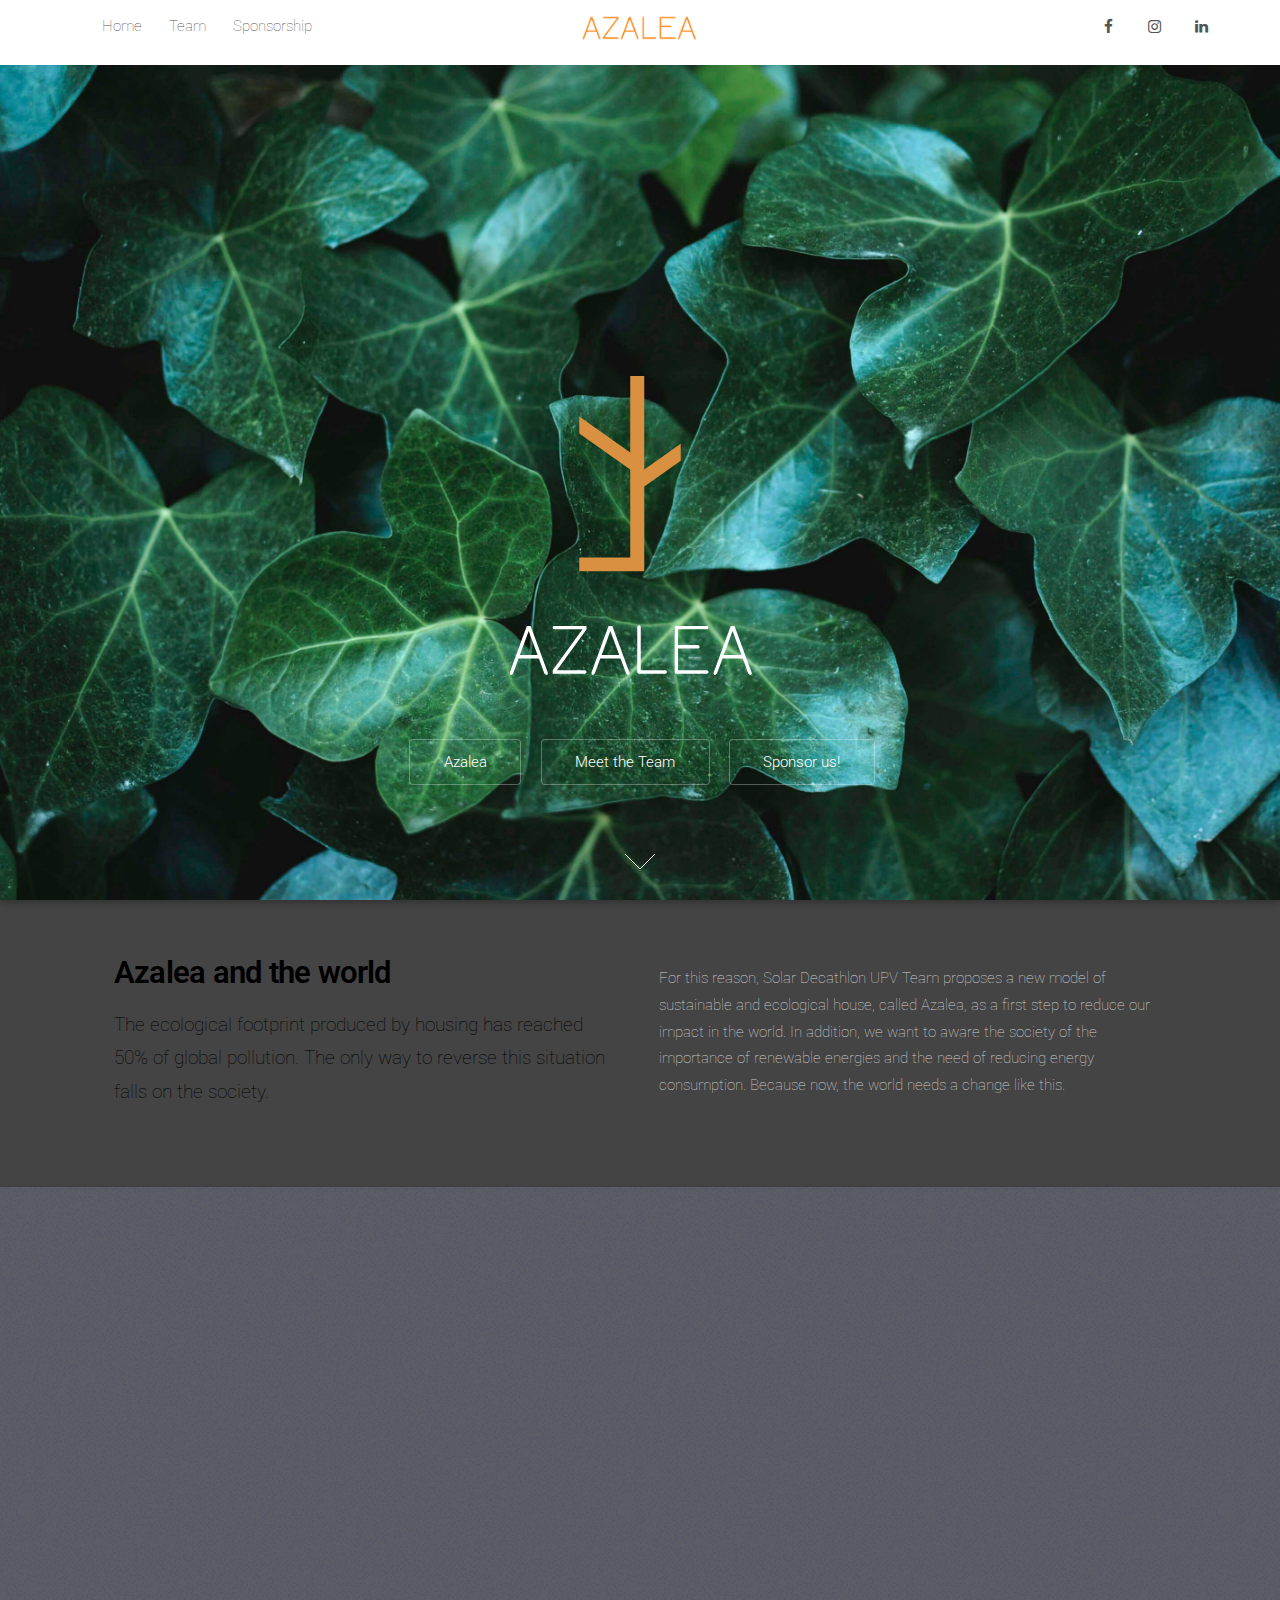
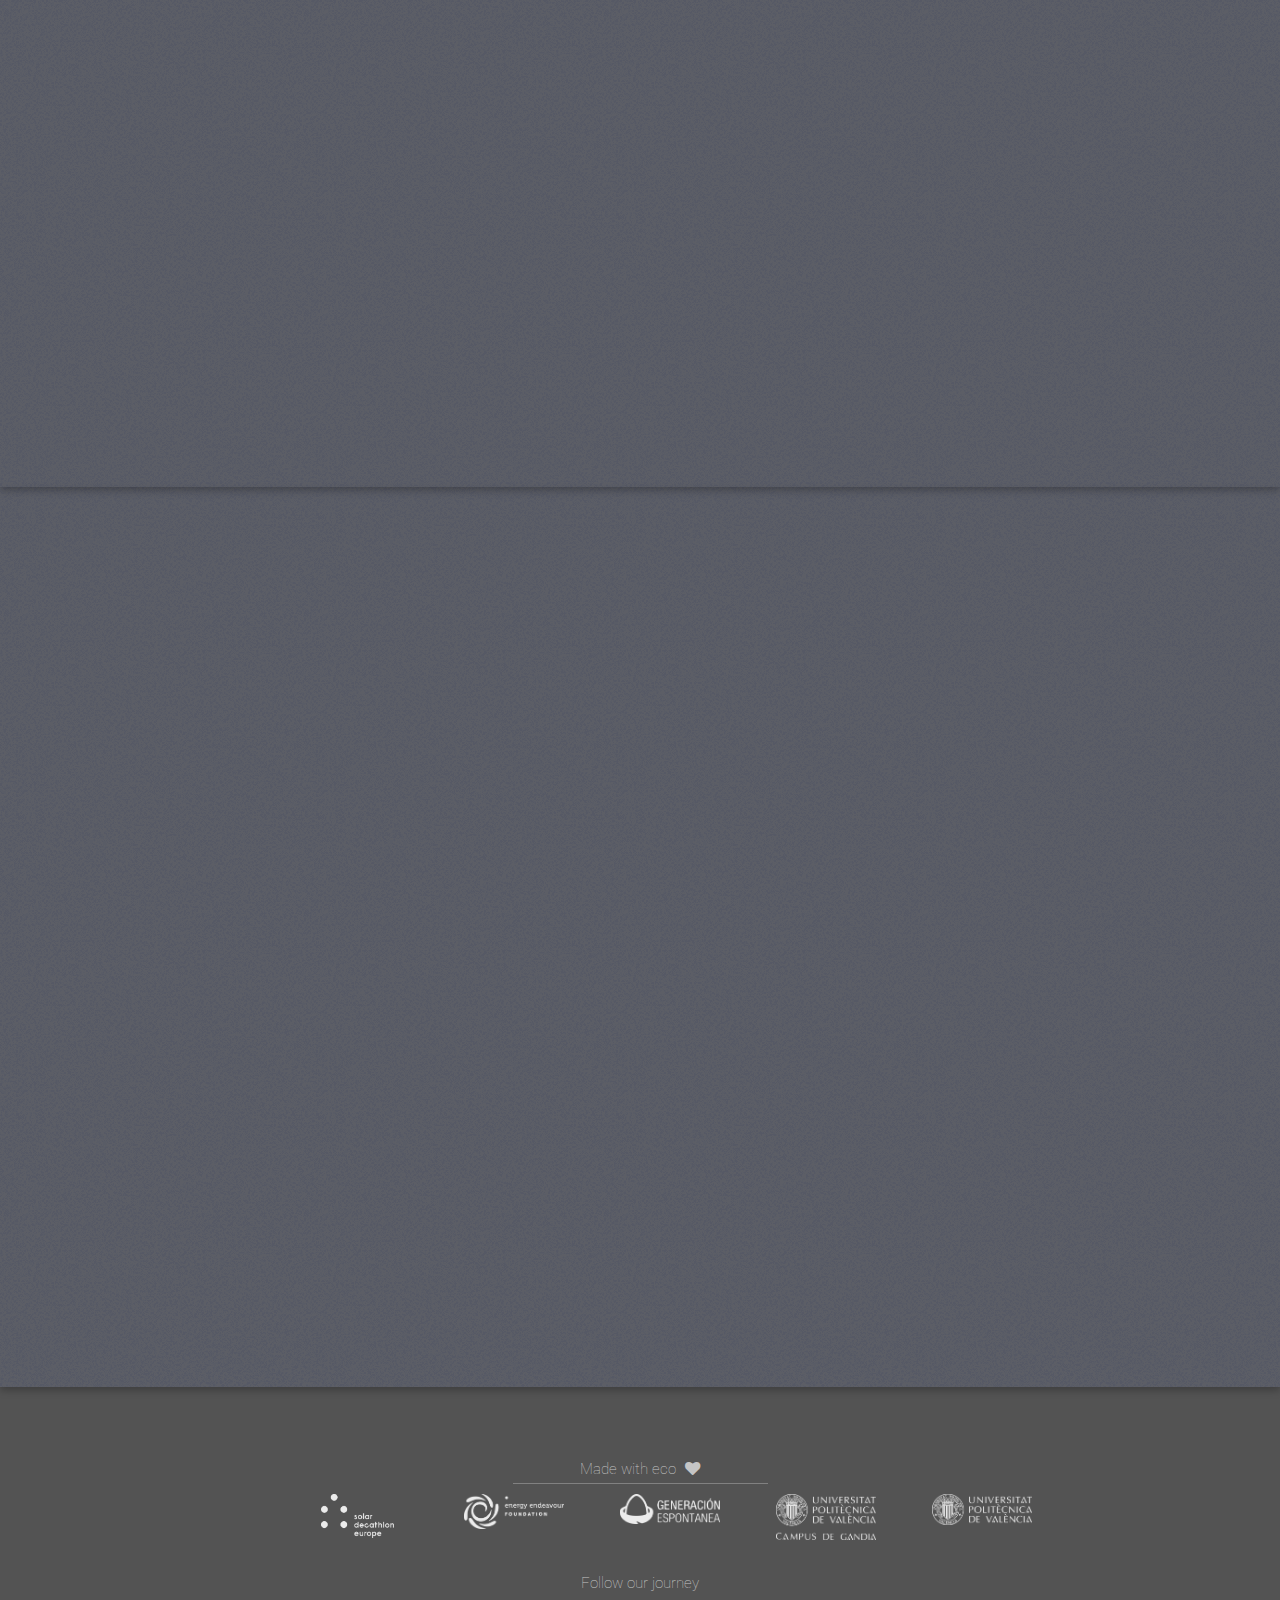
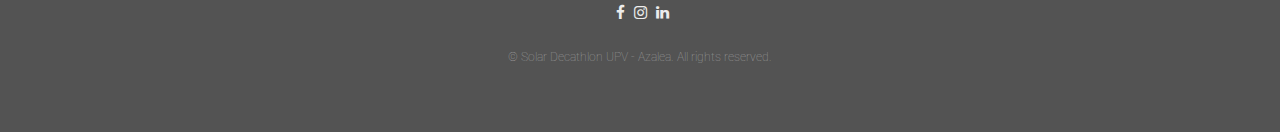
==== commit 37e366cd: "K4T version 1.0" ====
--- a/pruebas/index.html
+++ b/pruebas/index.html
@@ -76,7 +76,7 @@
 
 			<!-- Two -->
 			<section id="two" class="spotlight style2 right">
-				<span class="image fit main"><img src="images/hungary.png" alt="" /></span>
+				<span class="image fit main"><img src="images/index/hungary-min.png" alt="" /></span>
 				<div class="content sde">
 
 					<header class="sdeimage">
@@ -93,7 +93,7 @@
 
 			<!-- Three -->
 			<section id="three" class="spotlight style3 left">
-				<span class="image fit main bottom"><img src="images/team_bw.png" alt="" /></span>
+				<span class="image fit main bottom"><img src="images/index/team_bw_index.png" alt="" /></span>
 				<div class="content team">
 					<header>
 						<h2>Meet the team</h2>
@@ -178,19 +178,19 @@
 				<div class="container">
 					<p class="eco">Made with eco <span class="fa fa-heart heart" aria-hidden="true"></span></p>
 					<div class="row logosfooter">
-						<div class="2u 4u$(medium)">
+						<div class="2u 12u$(medium) tiny rest">
 							<a target="_blank" href="https://www.solardecathlon.gov/international-europe.html"><img src="images/sdefooter.png" alt="Solar Decathlon" class="sdefooter"></a>
 						</div>
-						<div class="2u 4u$(medium)">
+						<div class="2u 12u$(medium) tiny rest">
 							<a target="_blank" href="http://energyendeavour.org"><img src="images/eeffooter.png" alt="Energy Endeavour" class="eeffooter"></a>
 						</div>
-						<div class="2u 4u$(medium)">
+						<div class="2u 12u$(medium) tiny rest">
 							<a target="_blank" href="http://generacionespontanea.upv.es"><img src="images/gefooter.png" alt="Generación Espontánea" class="gefooter"></a>
 						</div>
-						<div class="2u 4u$(medium)">
+						<div class="2u 12u$(medium) tiny rest">
 							<a target="_blank" href="http://www.gandia.upv.es"><img src="images/upvgandiafooter.png" alt="UPV Gandía" class="upvgandiafooter"></a>
 						</div>
-						<div class="2u 4u$(medium)">
+						<div class="2u 12u$(medium) tiny rest">
 							<a target="_blank" href="http://www.upv.es"><img src="images/upvfooter.png" alt="UPV" class="upvfooter"></a>
 						</div>
 					</div>
--- a/pruebas/assets/css/main.css
+++ b/pruebas/assets/css/main.css
@@ -2797,7 +2797,7 @@
 			input[type="reset"].special:active,
 			input[type="button"].special:active,
 			.button.special:active {
-				background-color: #e13652;
+				background-color: #535353; /* Canviat */
 			}
 
 		input[type="submit"].disabled, input[type="submit"]:disabled,
--- a/pruebas/assets/css/styles.css
+++ b/pruebas/assets/css/styles.css
@@ -5,6 +5,15 @@
 	display: none;
 }
 
+.rest {
+	padding-top: 10px;
+	padding-left: 0;
+}
+
+.change {
+	color: black !important;
+}
+
 /* ---------------------------------------------------------------------/
 /  INDEX.HTML                                                           /
 /  --------------------------------------------------------------------*/
@@ -66,9 +75,9 @@
 		width: 100px;
 }
 
-.place{
+/*.place{
 		margin-top: -38px;
-}
+}*/
 
 .sdetext{
 		text-align: justify;
@@ -81,11 +90,7 @@
 		opacity: 0.9;
 }
 
-.logosfooter{
-		text-align: center;
-		vertical-align: middle;
-		margin: 5% 0 25px 98px;
-}
+
 
 .logosfooter a {
 		text-decoration: none;
@@ -126,14 +131,16 @@
 		border-bottom: solid 1px rgba(255, 255, 255, 0.3);
 		width: 255px;
 		margin: 0 auto;
-}
-
-.heart{
-		margin-left: 5px;
-}
-
-.journey p{
-		margin-top: 22px;
+		text-align: center;
+}
+
+.heart {
+	margin-left: 5px;
+}
+
+.journey p {
+	margin-top: 22px;
+	text-align: center;
 }
 
 
@@ -168,7 +175,8 @@
 }
 
 .subsistema{
-		color: #da8a3c;
+	color: #da8a3c;
+	padding-top: 1rem;
 }
 
 .titulo{
@@ -215,6 +223,10 @@
 	color: #ffffff;
 }
 
+p.name_participant, p.ocupation {
+	text-align: center;
+}
+
 
 /* ---------------------------------------------------------------------/
 /  SPONSORSHIP.HTML                                                     /
@@ -342,7 +354,7 @@
 	color: black;
 	text-align: justify;
 	float: left;
-	margin: 0 10% 0 0;
+	/*margin: 0 10% 0 0;*/
 	font-weight: bold;
 }
 
@@ -364,8 +376,12 @@
 	margin: 5% 0;
 	font-size: 1.4rem;
 	letter-spacing: 1px;
-}
-
+	padding: 0 5%;
+}
+
+input.special.become {
+	padding: 0 5%;
+}
 
 /* Container buit i */
 	@media screen and (max-width: 1680px) {
@@ -380,6 +396,10 @@
 			background: url("../../images/sponsorship/banner_sponsor.png") right bottom no-repeat;
 			margin: 0 100px 100px 0;
 		}
+
+		.logosfooter {
+			margin-left: calc((100%/5) - 15px);
+		}
 	}
 
 	@media screen and (max-width: 1280px) {
@@ -397,8 +417,12 @@
 		}
 
 		.azalea_logo_centro {
-				margin-right: 15%;
-			}
+			margin-right: 15%;
+		}
+
+		.logosfooter {
+			margin-left: calc((100%/5) - 15px);
+		}
 
 	}
 
@@ -420,6 +444,20 @@
 			margin-right: 1%;
 		}
 
+		.logosfooter {
+			margin-left: 0;
+		}
+
+		.imglogo {
+			margin: 0 auto !important;
+		}
+
+		h2.name {
+			margin-top: 3rem;
+		}
+
+
+
 	}
 
 	@media screen and (max-width: 736px) {
@@ -439,6 +477,15 @@
 		.azalea_logo_centro {
 			margin: 0;
 		}
+
+		.logosfooter {
+			margin-left: 0;
+		}
+
+		h2.name {
+			margin-top: 3rem;
+		}
+
 
 	}
 
@@ -464,6 +511,15 @@
 			margin-top: 20px;
 		}
 
+		h2.name, p.footprint {
+		    color: white;
+		    text-align: justify;
+		}
+
+		.logosfooter {
+			margin-left: 0;
+		}
+
 	}
 
 	@media screen and (max-width: 320px) {
@@ -505,11 +561,23 @@
 		}
 
 		h2.name, p.footprint {
-			color: white !important;
+			color: white;
 			text-align: justify;
 		}
 
 		p.place {
 			margin-top: 10px;
-		}
-	}+			text-align: center;
+		}
+
+		.tiny {
+			padding: 5px 0 !important;
+		}
+
+		.textteam h2 {
+			font-size: 2em;
+			margin-bottom: 10px;
+		}
+		
+	}
+
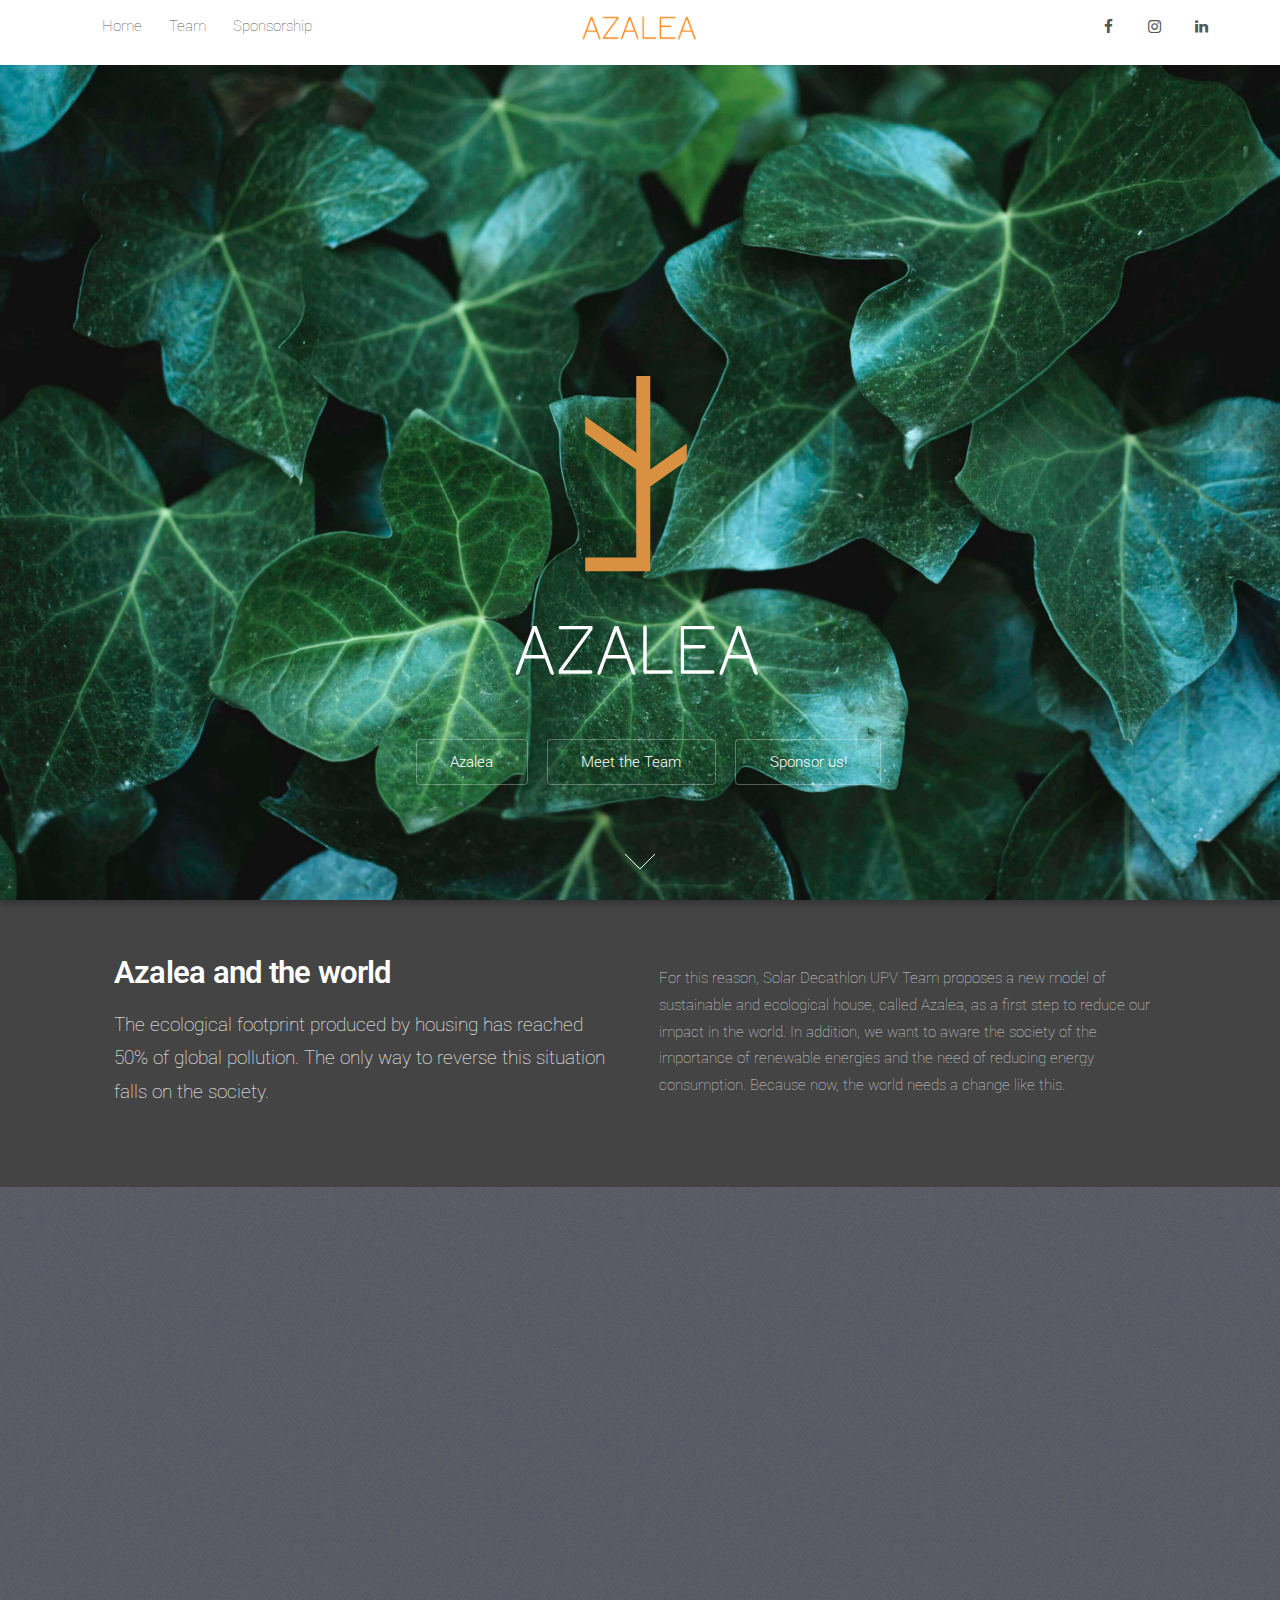
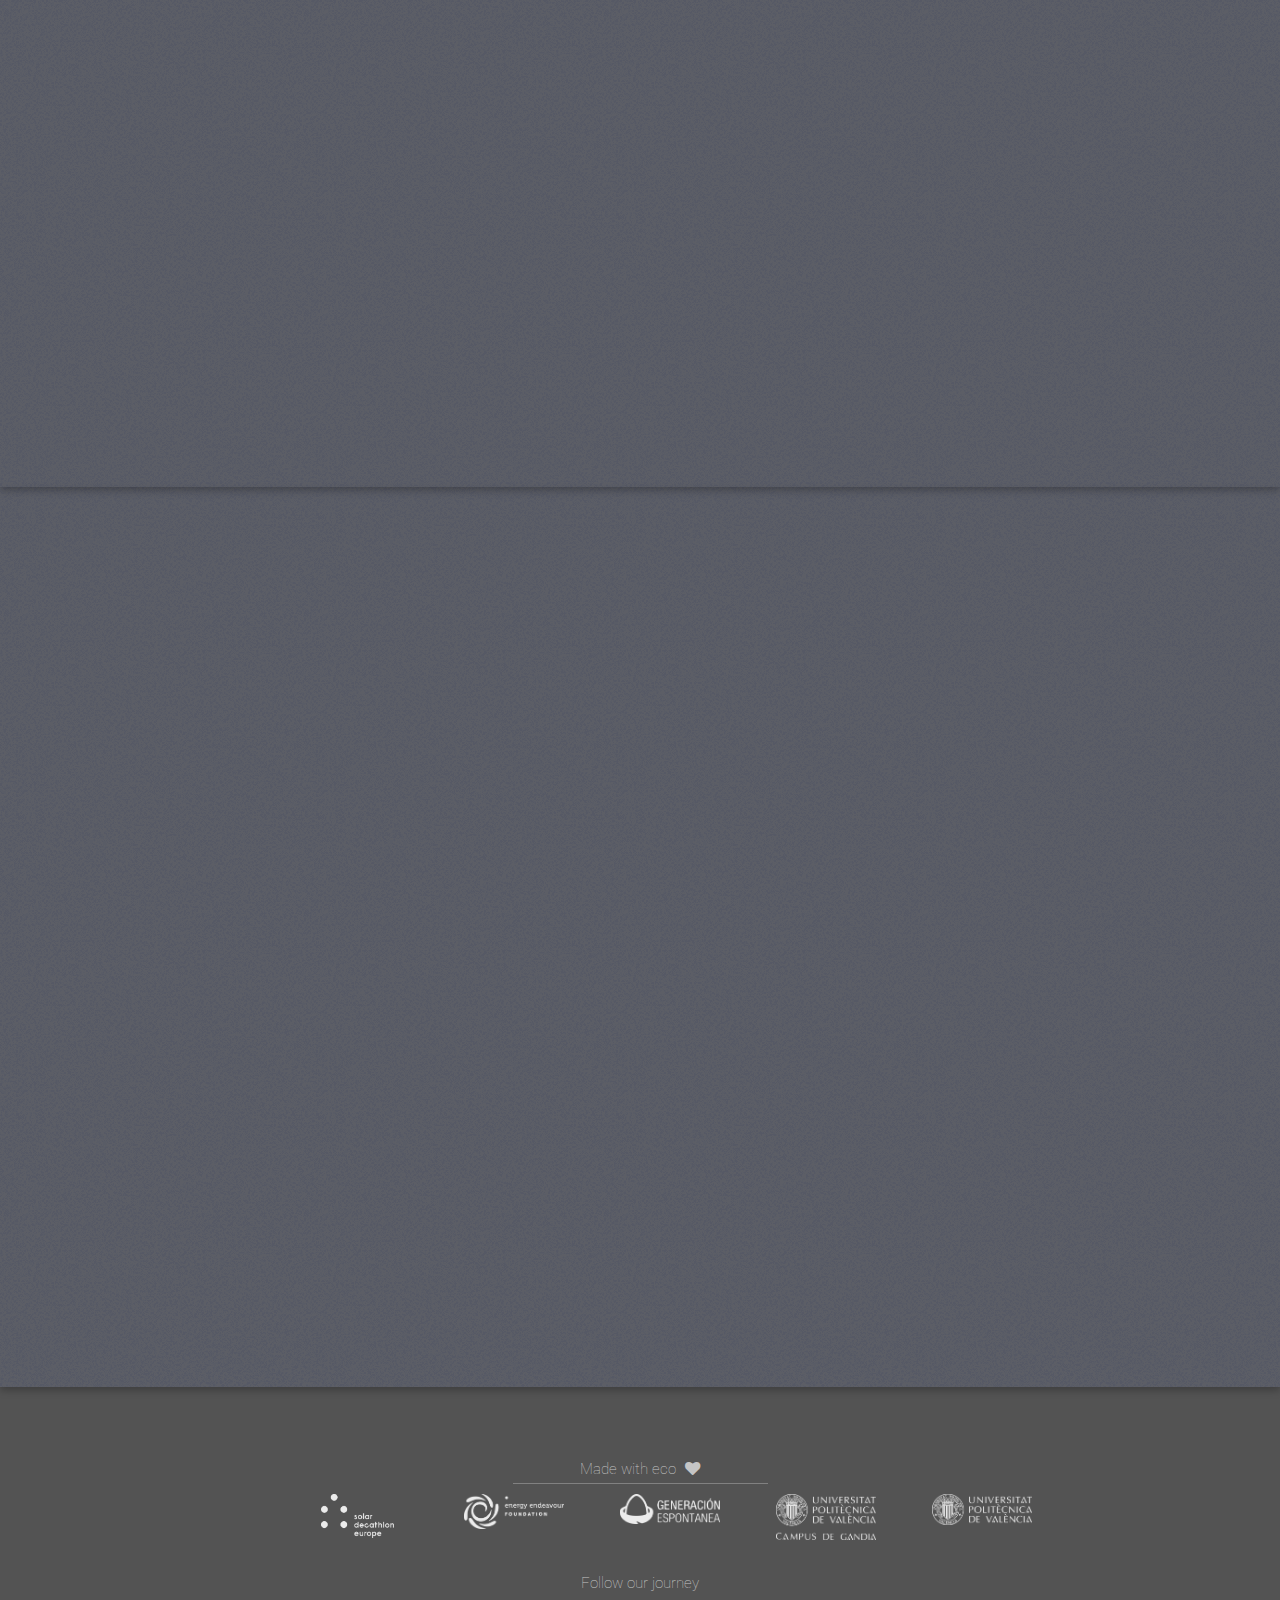
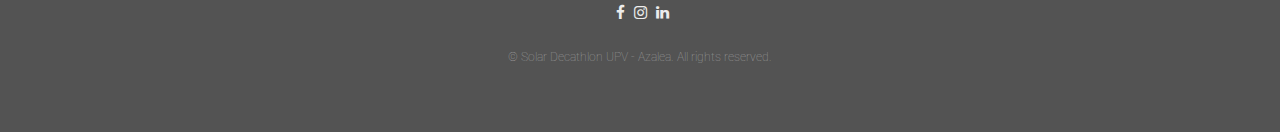
==== commit 26d3a2b2: "Azalea 1.0" ====
--- a/pruebas/index.html
+++ b/pruebas/index.html
@@ -5,8 +5,8 @@
 		<meta charset="utf-8" />
 		<meta name="viewport" content="width=device-width, initial-scale=1" />
 		<!--[if lte IE 8]><script src="assets/js/ie/html5shiv.js"></script><![endif]-->
-		<link rel="stylesheet" href="assets/css/main.css?v.1.0" />
-		<link rel="stylesheet" href="assets/css/styles.css?v.1.0" />
+		<link rel="stylesheet" href="assets/css/main.css?v.1.1" />
+		<link rel="stylesheet" href="assets/css/styles.css?v.1.1" />
 		<!--[if lte IE 9]><link rel="stylesheet" href="assets/css/ie9.css" /><![endif]-->
 		<!--[if lte IE 8]><link rel="stylesheet" href="assets/css/ie8.css" /><![endif]-->
 	</head>
@@ -76,10 +76,13 @@
 
 			<!-- Two -->
 			<section id="two" class="spotlight style2 right">
-				<span class="image fit main"><img src="images/index/hungary-min.png" alt="" /></span>
+				<span class="image fit main">
+					<img src="images/index/sde_land.jpg" alt="hungary" />
+				</span>
 				<div class="content sde">
 
 					<header class="sdeimage">
+						<img class="sde_logo" src="images/index/sde_logo.png" />
 						<h2>Solar Decathlon Europe</h2>
 						<p class="place">Hungary 2019</p>
 					</header>
--- a/pruebas/assets/css/main.css
+++ b/pruebas/assets/css/main.css
@@ -2151,6 +2151,7 @@
 
 	form {
 		margin: 0 0 2em 0;
+		padding: 1em; /* Canviat */
 	}
 
 	label {
@@ -2954,7 +2955,7 @@
 		}
 
 			.spotlight .image.main img {
-				position: relative;
+				/*position: relative;*/
 			}
 
 		.spotlight .content {
@@ -3367,7 +3368,7 @@
 
 		#banner .content {
 			display: inline-block;
-			margin-right: 1%;
+			/*margin-right: 1%;*/
 			max-width: 95%;
 			padding: 6em;
 			position: relative;
@@ -3825,13 +3826,13 @@
 				top: 0;
 				width: 275px;
 				z-index: 10002;
-				background: #181920;
+				background: #555; /* Canviat */
 				padding: 0.75em 1.25em;
 			}
 
 				#navPanel .link {
 					border: 0;
-					border-top: solid 1px rgba(255, 255, 255, 0.05);
+					border-top: solid 1px rgba(255, 255, 255, 0.15); /* Canviat 0.05 per 0.15 */
 					color: rgba(255, 255, 255, 0.75);
 					display: block;
 					height: 3em;
--- a/pruebas/assets/css/styles.css
+++ b/pruebas/assets/css/styles.css
@@ -14,6 +14,14 @@
 	color: black !important;
 }
 
+h3 {
+	padding: 15px;
+}
+
+h4 {
+	text-align: center;
+}
+
 /* ---------------------------------------------------------------------/
 /  INDEX.HTML                                                           /
 /  --------------------------------------------------------------------*/
@@ -143,7 +151,17 @@
 	text-align: center;
 }
 
-
+.sde_logo {
+	width: 200px !important;
+}
+
+section#banner.content {
+	margin: 0;
+}
+
+div.content.sde {
+	padding: 1em !important;
+}
 
 /* ---------------------------------------------------------------------/
 /  TEAM.HTML                                                            /
@@ -343,9 +361,9 @@
 	margin: 0 10%;
 }
 
-.name{
+.name {
 	float: left;
-	color: black;
+	color: white;
 	text-align: left;
 	font-weight: 600;
 }
@@ -361,7 +379,7 @@
 .footprint{
 		float: right;
 		text-align: left;
-		color: black;
+		color: white;
 }
 
 .imglogo {
@@ -512,12 +530,15 @@
 		}
 
 		h2.name, p.footprint {
-		    color: white;
 		    text-align: justify;
 		}
 
 		.logosfooter {
 			margin-left: 0;
+		}
+
+		.azalea_logo_centro {
+			width: 300px;
 		}
 
 	}
@@ -557,11 +578,10 @@
 		}
 
 		.azalea_logo_centro {
-			margin-left: -40px;
+			width: 300px;
 		}
 
 		h2.name, p.footprint {
-			color: white;
 			text-align: justify;
 		}
 
